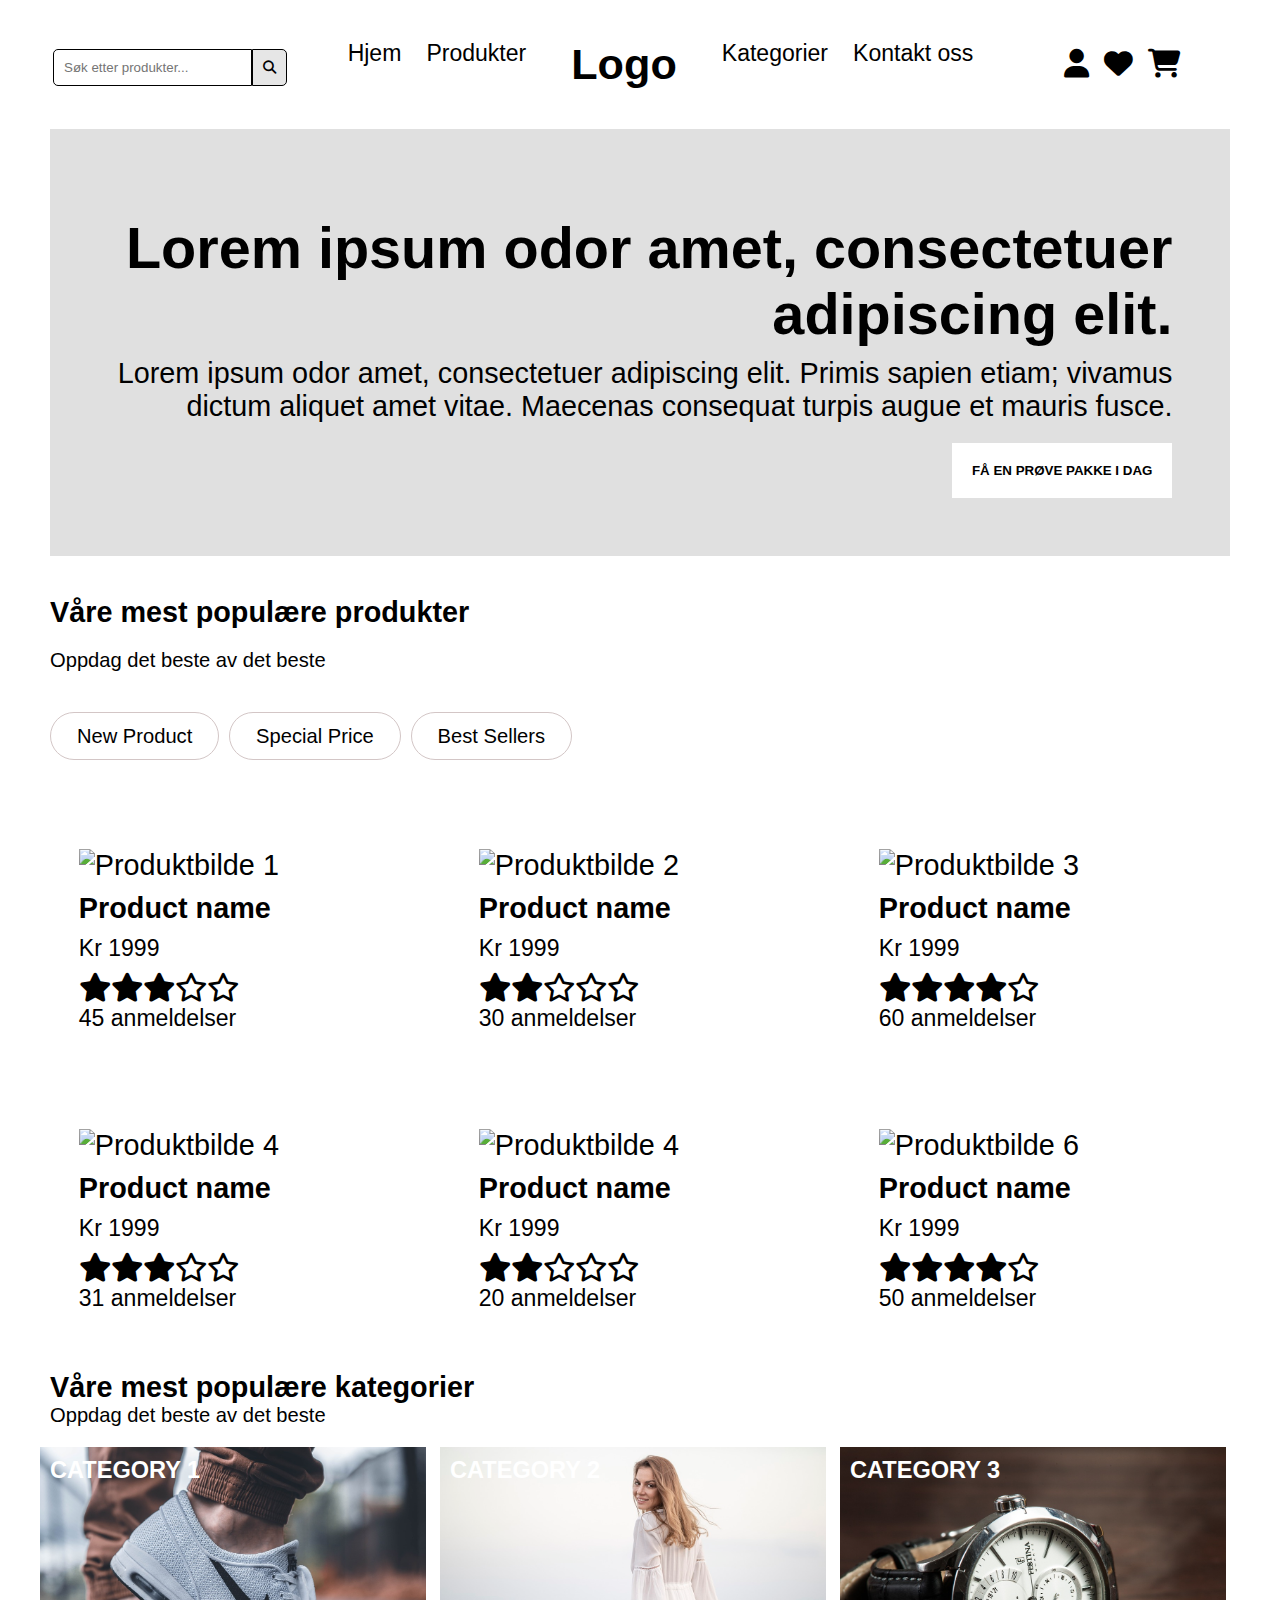
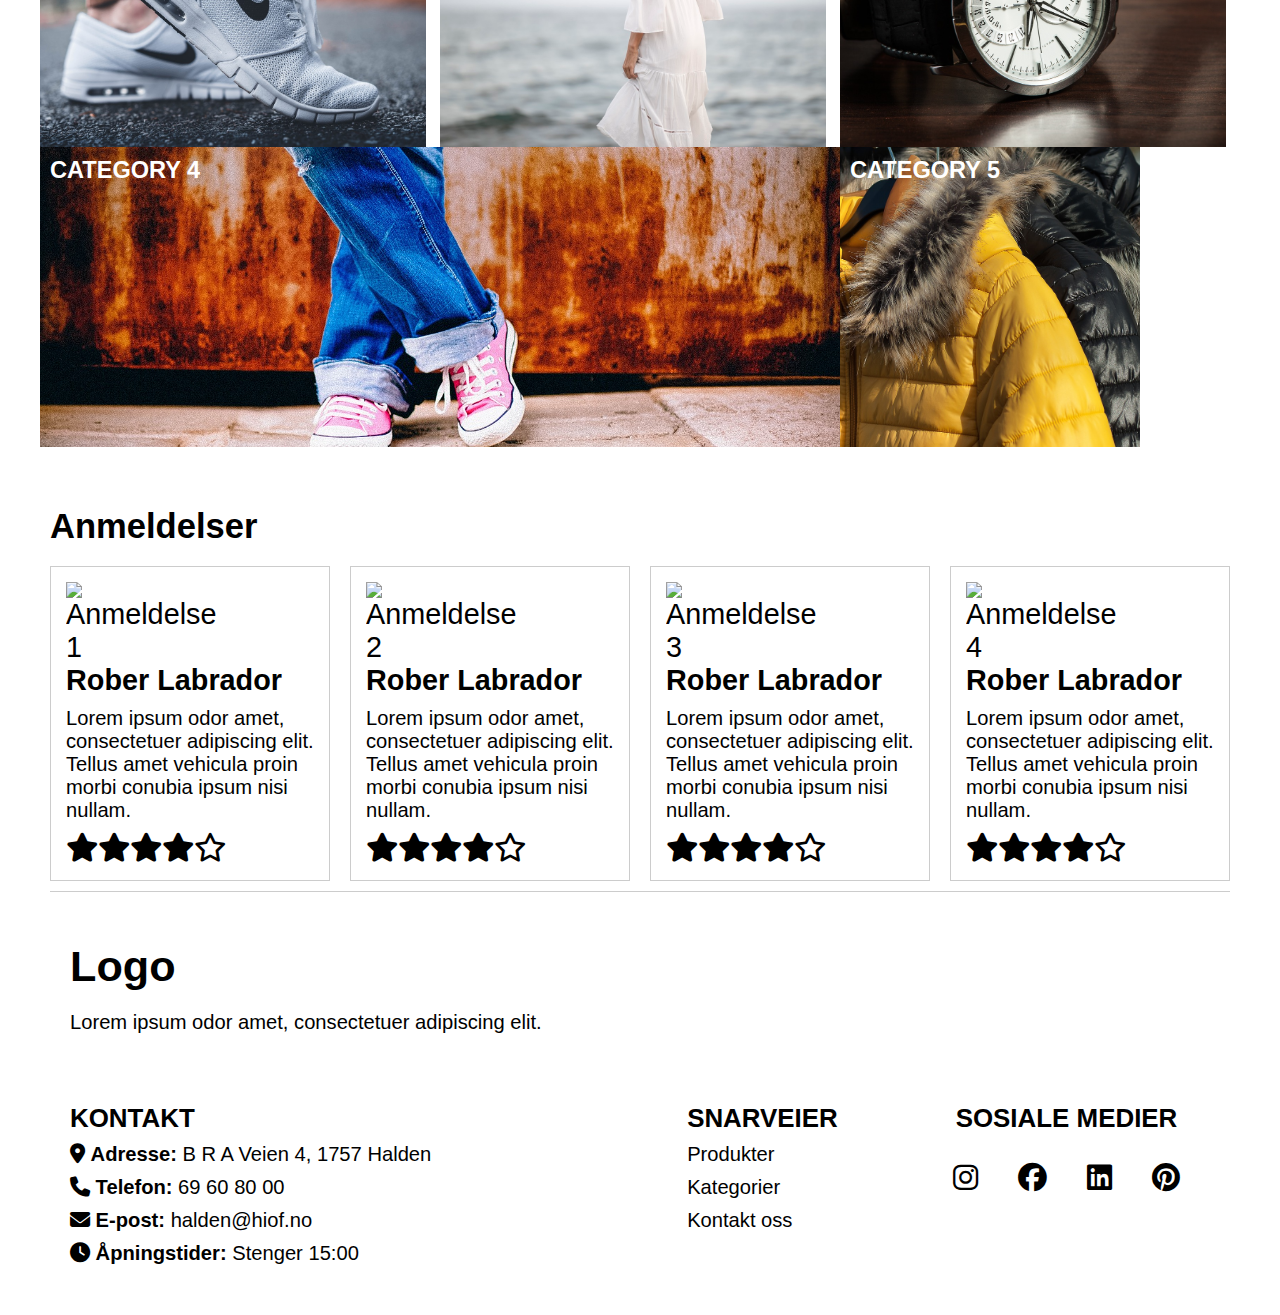
==== index.html @ 77f56fcf "lagt til stjerner" ====
<!DOCTYPE html>
<html lang="nb">
<head>
    <meta charset="UTF-8">
    <meta name="viewport" content="width=device-width, initial-scale=1.0">
    <link rel="stylesheet" href="style.css">
    <link href="ikoner/css/fontawesome.css" rel="stylesheet">
    <link href="ikoner/css/brands.css" rel="stylesheet">
    <link href="ikoner/css/solid.css" rel="stylesheet">
    <link href="ikoner/css/regular.css" rel="stylesheet">
    <title>Nettbutikk</title>
</head>

<body>
    <div id="grid-container">
        <header>
            <form class="search">
                <label for="search"></label>
                <input type="search" placeholder="Søk etter produkter..." id="search">

                <button type="submit">
                    <i class="fa-solid fa-magnifying-glass"></i>
                </button>
            </form>

        <nav class="nav-liste">
            <ul>
                <li>
                    <a href="index.html">Hjem</a></li>
                <li>
                    <a href="index.html#popprodukter">Produkter</a></li>
                <li>
                    <a href="index.html" class="logo">Logo</a></li>
                 <li>
                    <a href="index.html#kategorier">Kategorier</a></li>
                <li>
                    <a href="#kontakt-info">Kontakt oss</a></li>
                <li>
            </ul>
        </nav>

        <section class="nav-ikoner">
            <i class="fa-solid fa-user"></i>
            <i class="fa-solid fa-heart"></i>
            <a href="checkout.html"><i class="fa-solid fa-cart-shopping"></i></a>
        </section>

        </header>

        <main>
            <section class="banner">
                    <h1>Lorem ipsum odor amet, consectetuer adipiscing elit.</h1>
                    <p>Lorem ipsum odor amet, consectetuer adipiscing elit. Primis sapien etiam; vivamus dictum aliquet amet vitae. Maecenas consequat turpis augue et mauris fusce.</p>
                    <button>Få en prøve pakke i dag</button>
            </section>

            <section id="popprodukter">
                <h2>Våre mest populære produkter</h2>
                <p>Oppdag det beste av det beste</p>
            </section>
            <section class="knapp">
                <button>New Product</button>
                <button>Special Price</button>
                <button>Best Sellers</button>
            </section>
<!--Populære produkter-->
            <section class="produkter">

                <article>
                        <a href="product.html">
                        <img src="https://picsum.photos/400" alt="Produktbilde 1">
                        </a>
                        <h3>Product name</h3>
                        <p>Kr 1999</p>
                        <ul class="stjerner">
                            <li><i class="fa-solid fa-star"></i></li>
                            <li><i class="fa-solid fa-star"></i></li>
                            <li><i class="fa-solid fa-star"></i></li>
                            <li><i class="fa-regular fa-star"></i></li>
                            <li><i class="fa-regular fa-star"></i></li>
                        </ul>
                        <p>45 anmeldelser</p>
                </article>

                <article>
                        <a href="product.html">
                        <img src="https://picsum.photos/400" alt="Produktbilde 2">
                        </a>
                        <h3>Product name</h3>
                        <p>Kr 1999</p>
                        <ul class="stjerner">
                            <li><i class="fa-solid fa-star"></i></li>
                            <li><i class="fa-solid fa-star"></i></li>
                            <li><i class="fa-regular fa-star"></i></li>
                            <li><i class="fa-regular fa-star"></i></li>
                            <li><i class="fa-regular fa-star"></i></li>
                        </ul>
                        <p>30 anmeldelser</p>
                </article>

                <article>
                        <a href="product.html">
                        <img src="https://picsum.photos/400" alt="Produktbilde 3">
                        </a>
                        <h3>Product name</h3>
                        <p>Kr 1999</p>
                        <ul class="stjerner">
                            <li><i class="fa-solid fa-star"></i></li>
                            <li><i class="fa-solid fa-star"></i></li>
                            <li><i class="fa-solid fa-star"></i></li>
                            <li><i class="fa-solid fa-star"></i></li>
                            <li><i class="fa-regular fa-star"></i></li>
                        </ul>
                        <p>60 anmeldelser</p>
                </article>

                <article>
                        <a href="product.html">
                        <img src="https://picsum.photos/400" alt="Produktbilde 4">
                        </a>
                        <h3>Product name</h3>
                        <p>Kr 1999</p>
                        <ul class="stjerner">
                            <li><i class="fa-solid fa-star"></i></li>
                            <li><i class="fa-solid fa-star"></i></li>
                            <li><i class="fa-solid fa-star"></i></li>
                            <li><i class="fa-regular fa-star"></i></li>
                            <li><i class="fa-regular fa-star"></i></li>
                        </ul>
                        <p>31 anmeldelser</p>
                </article>

                <article>
                        <a href="product.html">
                        <img src="https://picsum.photos/400" alt="Produktbilde 4">
                        </a>
                        <h3>Product name</h3>
                        <p>Kr 1999</p>
                        <ul class="stjerner">
                            <li><i class="fa-solid fa-star"></i></li>
                            <li><i class="fa-solid fa-star"></i></li>
                            <li><i class="fa-regular fa-star"></i></li>
                            <li><i class="fa-regular fa-star"></i></li>
                            <li><i class="fa-regular fa-star"></i></li>
                        </ul>
                        <p>20 anmeldelser</p>
                </article>

                <article>
                        <a href="product.html">
                        <img src="https://picsum.photos/400" alt="Produktbilde 6">
                        </a>
                        <h3>Product name</h3>
                        <p>Kr 1999</p>
                        <ul class="stjerner">
                            <li><i class="fa-solid fa-star"></i></li>
                            <li><i class="fa-solid fa-star"></i></li>
                            <li><i class="fa-solid fa-star"></i></li>
                            <li><i class="fa-solid fa-star"></i></li>
                            <li><i class="fa-regular fa-star"></i></li>
                        </ul>
                        <p>50 anmeldelser</p>
                </article>
            </section>
<!--Kategorier-->
            <section id="kategorier">
                    <h2 class="over">Våre mest populære kategorier</h2>
                    <p class="under">Oppdag det beste av det beste</p>
                    <!--<a href="kategorier"></a>-->
        
                       <!--<div class="k-container">-->
                        <article class="k-kort1">
                                <h3>Category 1</h3>
                                <img src="bilder/feet-1840619_1280.jpg" alt="Sko">
                        </article>
                        
                        <article class="k-kort2">
                                <h3>Category 2</h3>
                                <img src="bilder/woman-5674995_1280.jpg" alt="Kjole">
                        </article>
        
                        <article class="k-kort3">
                                <h3>Category 3</h3>
                                <img src="bilder/wristwatch-407096_1280.jpg" alt="Klokke">
                        </article>
        
                        <article class="k-kort4">
                                <h3>Category 4</h3>
                                <img src="bilder/feet-349687_1280.jpg" alt="Jeans">
                        </article>
        
                        <article class="k-kort5">
                                <h3>Category 5</h3>
                                <img src="bilder/fur-3117033_1280.jpg" alt="Jakke">
                        </article>
                        <!--</div>-->
            </section>
            <!--<a href="kategorier"></a>-->
  
<!--Anmeldelser-->
            <aside class="anmeldelser">
                <h2>Anmeldelser</h2>

                <article>
                    <img src="https://picsum.photos/150/150" alt="Anmeldelse 1">
                    <h3>Rober Labrador</h3>
                    <p>Lorem ipsum odor amet, consectetuer adipiscing elit. Tellus amet vehicula proin morbi conubia ipsum nisi nullam.</p>
                    <ul class="stjerner">
                        <li><i class="fa-solid fa-star"></i></li>
                        <li><i class="fa-solid fa-star"></i></li>
                        <li><i class="fa-solid fa-star"></i></li>
                        <li><i class="fa-solid fa-star"></i></li>
                        <li><i class="fa-regular fa-star"></i></li>
                    </ul>
                </article>

                <article>
                    <img src="https://picsum.photos/150/150" alt="Anmeldelse 2">
                    <h3>Rober Labrador</h3>
                    <p>Lorem ipsum odor amet, consectetuer adipiscing elit. Tellus amet vehicula proin morbi conubia ipsum nisi nullam.</p>
                    <ul class="stjerner">
                        <li><i class="fa-solid fa-star"></i></li>
                        <li><i class="fa-solid fa-star"></i></li>
                        <li><i class="fa-solid fa-star"></i></li>
                        <li><i class="fa-solid fa-star"></i></li>
                        <li><i class="fa-regular fa-star"></i></li>
                    </ul>
                </article>

                <article>
                    <img src="https://picsum.photos/150/150" alt="Anmeldelse 3">
                    <h3>Rober Labrador</h3>
                    <p>Lorem ipsum odor amet, consectetuer adipiscing elit. Tellus amet vehicula proin morbi conubia ipsum nisi nullam.</p>
                    <ul class="stjerner">
                        <li><i class="fa-solid fa-star"></i></li>
                        <li><i class="fa-solid fa-star"></i></li>
                        <li><i class="fa-solid fa-star"></i></li>
                        <li><i class="fa-solid fa-star"></i></li>
                        <li><i class="fa-regular fa-star"></i></li>
                    </ul>
                </article>

                <article>
                    <img src="https://picsum.photos/150/150" alt="Anmeldelse 4">
                    <h3>Rober Labrador</h3>
                    <p>Lorem ipsum odor amet, consectetuer adipiscing elit. Tellus amet vehicula proin morbi conubia ipsum nisi nullam.</p>
                    <ul class="stjerner">
                        <li><i class="fa-solid fa-star"></i></li>
                        <li><i class="fa-solid fa-star"></i></li>
                        <li><i class="fa-solid fa-star"></i></li>
                        <li><i class="fa-solid fa-star"></i></li>
                        <li><i class="fa-regular fa-star"></i></li>
                    </ul>
                </article>
            </aside>
    </main>

    <footer>

        <section class="footerlogo">
            <a href="index.html">Logo</a>
            <p>Lorem ipsum odor amet, consectetuer adipiscing elit.</p>
        </section>

        <section id="kontakt-info">
            <h3>Kontakt</h3>
            <ul>
                <li><i class="fa-solid fa-location-dot"></i>  <strong>Adresse:</strong> B R A Veien 4, 1757 Halden</li>
                <li><i class="fa-solid fa-phone"></i>  <strong>Telefon:</strong> 69 60 80 00</li>
                <li><i class="fa-solid fa-envelope"></i>  <strong>E-post:</strong> halden@hiof.no</li>
                <li><i class="fa-solid fa-clock"></i>  <strong>Åpningstider:</strong> Stenger 15:00</li>
            </ul>
        </section>


        <section class="snarveier">
            <h3>Snarveier</h3>
            <ul>
                <li><a href="index.html#popprodukter">Produkter</a></li>
                <li><a href="index.html#kategorier">Kategorier</a></li>
                <li><a href="#kontakt-info">Kontakt oss</a></li>
            </ul>
        </section>

        <section class="some">
            <h3>Sosiale medier</h3>
            <ul class="footerikoner">
                <li><a href="https://www.instagram.com/" target="_blank"><i class="fa-brands fa-instagram"></i></a></li>
                <li><a href="https://www.facebook.com/" target="_blank"><i class="fa-brands fa-facebook"></i></a></li>
                <li><a href="https://www.linkedin.com/" target="_blank"><i class="fa-brands fa-linkedin"></i></a></li>
                <li><a href="https://no.pinterest.com/" target="_blank"><i class="fa-brands fa-pinterest"></i></a></li>
            </ul>
        </section>

    </footer>
    </div>
    
</body>
</html>
---- style.css ----
/*GJELDER ALLE SIDER*/
html {
    font-size: calc(1em + 1vw);
}

* {
    box-sizing: border-box;
    margin: 0;
    padding: 0;
}


body {
    font-family: sans-serif;
    background-color: #fff;
}


header {
    background-color: #fff;
}

header nav ul a {
    text-decoration: none;
    color: black;
}

footer {
    display: flex;
    flex-wrap: wrap;
    flex-direction: column;
    border-top: 1px solid #ccc;
    margin-left: 10px;
    margin-right: 10px;
    background-color: #fff;
}

footer section {
    margin-bottom: 20px;
}

footer ul {
    list-style: none;
    padding: 0;
}

footer h3 {
    margin-bottom: 10px;
    font-weight: bold;
    text-transform: uppercase;
    font-size: 0.9rem;
}

footer p {
    margin-top: 20px;
    margin-bottom: 30px;
    font-size: 0.7rem;
    font-weight: normal;
}

footer a {
    text-decoration: none;
    color: black;
}

footer ul li {
    margin-bottom: 10px;
    font-size: 0.7rem;
}

.footerlogo {
    margin-top: 30px;
    font-weight: bold;
    font-size: 1.5rem;
}

article a{
    text-decoration: none;
    color: #000;
}

/*INDEX.HTML*/
.search {
    display: flex;
    margin-top: 15px;
    margin-bottom: 10px;
    background-color: #fff;
    color: black;
    cursor: text;
    margin-left: 10px;
}

.search input {
    margin-left: 3px;
    padding: 8px;
    border: 1px solid #000000;
    border-radius: 5px 0 0 5px;
    cursor: text;
}

.search button {
    padding: 8px;
    border: 1px solid #000000;
    background-color: #e6e6e6;
    cursor: pointer;
    border-radius: 0 5px 5px 0;
}

.logo {
    font-size: 1.5rem;
    font-weight: bold;
}

.nav-ikoner {
    display: flex;
    flex-direction: column;
    gap: 15px;
    margin: 10px;
}

.nav-ikoner a{
    text-decoration: none;
    color: black;
}


.nav-liste ul li {
    font-size: 0.8rem;
    padding-right: 5px;
    padding-bottom: 5px;
    padding-top: 5px;
    cursor: pointer;
    list-style: none;
    margin: 5px;
    padding-left: 10px;
}

.banner {
    background-color: #e0e0e0;
    text-align: right;
    display: flex;
    flex-wrap: wrap;
    justify-content: right;
    padding: 3rem 2rem 2rem;
    margin: 10px;
    margin-top: 20px;
}

.banner button {
    background-color: #fff;
    color: black;
    text-transform: uppercase;
    font-weight: bold;
    border: none;
    padding: 20px;
    cursor: pointer;
}

.banner button a {
    text-decoration: none;
    color: black;
    padding: 20px;
}

.banner h1 {
    padding-bottom: 10px;
}

.banner p {
    padding-bottom: 20px;
}


#popprodukter {
    display: flex;
    flex-direction: column;
    margin: 40px 10px;
}

#popprodukter h2 {
    margin-bottom: 20px;
    font-weight: bold;
    font-size: 1rem;
}

#popprodukter p {
    font-size: 0.7rem;
}

.knapp {
    display: flex;
    flex-wrap: wrap;
    justify-content: center;
    gap: 10px;
    margin-left: 10px;
}

.knapp button {
    background-color: #fff;
    color: black;
    border: 1px solid #d3c6c6;
    cursor: pointer;
    border-radius: 40px;
    padding: 0.4rem 0.9rem;
    font-size: 0.7rem;
    text-align: center;
}



.produkter article img {
    width: 100%;
    height: auto;
    margin-top: 10px;
}

.produkter {
    justify-content: center;
    width: 100%;
    align-items: center;
    gap: 20px;
    border: none;
    padding: 20px 10px;
}

.produkter article a {
    text-decoration: none;
    color: black;
}

.produkter h3 {
    font-weight: bold;
    font-size: 1rem;
    margin-bottom: 10px;
    margin-top: 10px;
}

.produkter p {
    font-size: 0.8rem;
    margin-bottom: 10px;
}

.stjerner {
    display: flex;
    flex-direction: row;
}

#kategorier {
    display: flex;
    flex-wrap: wrap;
    gap: 20px;
    flex-direction: column;
}

#kategorier h2, #kategorier p {
    text-align: left;
    margin-left: 10px;
}

#kategorier h2 {
    font-weight: bold;
    font-size: 1rem;
}

#kategorier p {
    font-size: 0.7rem;
    margin-bottom: 20px;
}

#kategorier h3 {
    text-align: center;
    padding: 10px;
}

.k-kort1, .k-kort2, .k-kort3, .k-kort4, .k-kort5 {
    border: none;
    font-weight: bold;
    font-size: 0.7rem;
    margin-left: 10px;
    margin-right: 10px;
    position: relative;
}

.k-kort1 img, .k-kort2 img, .k-kort3 img, .k-kort4 img, .k-kort5 img {
    width: 100%;
    height: 100%;
    object-fit: cover;
}

.k-kort1 h3, .k-kort2 h3, .k-kort3 h3, .k-kort4 h3, .k-kort5 h3 {
    position: absolute;
    color: white;
    text-transform: uppercase;
}

.anmeldelser {
    display: flex;
    flex-wrap: wrap;
    flex-direction: column;
}

.anmeldelser h2 {
    margin-bottom: 10px;
    margin-top: 60px;
    font-weight: bold;
    text-align: left;
    font-size: 1.2rem;
    margin-left: 10px;
}

.anmeldelser h3 {
    margin-bottom: 10px;
    font-weight: bold;
    font-size: 1rem;
    text-align: left;
}

.anmeldelser p {
    margin-bottom: 10px;
    text-align: left;
    font-size: 0.7rem;
}

.anmeldelser img {
    max-width: 150px;
    max-height: 150px;
    align-items: left;
}

.anmeldelser article {
    border: 1px solid #ccc;
    padding: 15px;
    margin: 10px;
}



/*PRODUCT.HTML*/
.brodsmule {
    display: flex;
    flex-direction: row;
    gap: 0.5em;
    list-style: none;
    font-size: 0.9rem;
    margin-top: 20px;
}

.brodsmule li {
    color: #333;
}

.brodsmule a {
    text-decoration: none;
    color: #333;
}

.brodsmule li + li::before { /*AI*/
    content: ">";
    color: #343434;
    margin: 0 0.5em;
}

.nav-product, ol {
    display: flex;
    flex-wrap: wrap;
    font-size: 0.7rem; 
    list-style: none;
    margin: 5px;
}

.pnavn {
    font-weight: bold;
}

.pa {
    text-transform: uppercase; 
}

.psection {
    display: flex;
    flex-direction: column;
    text-align: left;
    margin: 10px;
}

.psection img {
    width: 100%;
    height: auto;
    margin-bottom: 5px;
}

.psection h1 {
    font-weight: bold;
    font-size: 1rem;
    margin-bottom: 15px;
    margin-top: 30px;
}

.psection a {
    text-decoration: line-break;
    color: #000;
    font-weight: lighter;
    margin-bottom: 10px;
}

.psection p {
    margin-bottom: 10px;
    font-size: 0.7rem;
    margin-top: 10px;
}

.paside {
    display: flex;
    flex-direction: column;
    text-align: left;
}

.particle {
    display: flex;
    flex-direction: column;
    align-items: left;
    padding: 10px;
    margin: 20px;
    margin-left: 3px;
    width: 100%;
}

.particle img {
    width: 100%;
    height: auto;
}

.paside h2 {
    font-weight: bold;
    font-size: 1rem;
    margin-bottom: 20px;
    margin-left: 15px;
    margin-top: 30px;
}

.paside article img {
    width: 100%;
    height: auto;
}

.paside article h3 {
    font-size: bold;
    font-size: 1rem;

}

.paside article p {
    color: #000000;
    font-size: 0.7rem;
}



/*CHECKOUT.HTML*/
.checkoutmain {
    display: flex;
    flex-direction: column;
    border: none;
    text-align: left;
    margin: 20px;
}

.checkoutmain h1 {
    font-weight: bold;
    font-size: 1.5rem;
    margin-top: 20px;
    margin-bottom: 30px;
}

.shoppingbag h2 {
    font-weight: bold;
    font-size: 1.2rem;
    margin-bottom: 15px;
    margin-top: 30px;
    text-transform: uppercase;
}

.shoppingbag h3 {
    font-weight: bold;
    font-size: 1rem;
    margin-bottom: 10px;
    margin-top: 10px;
    text-transform: uppercase;
}
 
.product-card img {
    width: 100%;
    height: auto;
}

.shoppingbag p {
    font-size: 0.7rem;
    margin-bottom: 15px;
}

.personopplysninger h2 {
    font-weight: bold;
    font-size: 1.2rem;
    margin-bottom: 20px;
    margin-top: 30px;
    text-transform: uppercase;
}

.personopplysninger p {
    font-size: 0.8rem;
    margin-bottom: 10px;
}

.personopplysninger label {
    font-size: 0.6rem;
    font-weight: bold;
}

.personopplysninger form input {
    display: flex;
    width: 100%;
    flex-direction: column;
    margin-bottom: 15px;
    padding: 15px;
    border: 1px solid #ccc;
    border-radius: 5px;
}

.personopplysninger form button {
    margin-right: 20px;
    padding: 10px 20px;
    border: none;
    background-color: #000;
    color: #fff;
    cursor: pointer;
}

.personopplysninger .reset {
    background-color: #ffffff;
    color: #000;
}


.personopplysninger{
    background-color: #fff;
}

.levering h2 {
    font-weight: bold;
    font-size: 1.2rem;
    margin-bottom: 20px;
    margin-top: 30px;
    text-transform: uppercase;
}

.levering h3 {
    font-size: 0.8rem;
    margin-bottom: 3px;
    text-transform: uppercase;
    font-weight: bold;
}

.levering p {
    font-size: 0.6rem;
    margin-bottom: 10px;
    margin-left: 50px;
    color: #333;
}

.levering form label {
    display: block;
    margin-bottom: 5px;
}

.levering input[type="radio"] {
    margin-right: 10px;
}

.levering form label {
    font-size: 0.7rem;
    font-weight: bold;
    padding: 10px;
}

.levering {
    background-color: #fff;
}

.border {
    border: 1px solid #ccc;
    padding: 10px;
    margin: 10px; 
}

.betaling h2 {
    font-weight: bold;
    font-size: 1.2rem;
    margin-bottom: 20px;
    margin-top: 30px;
    text-transform: uppercase;
}

.upper {
    font-size: 0.8rem;
    margin-bottom: 10px;
    font-weight: bold;
    text-transform: uppercase;
}

.betaling label {
    font-size: 0.7rem;
}

.betaling form input {
    display: flex;
    width: 100%;
    flex-direction: column;
    margin-bottom: 15px;
    padding: 15px;
    border: 1px solid #ccc;
    border-radius: 5px;
}

.divbetaling button {
    padding: 10px 20px;
    border: none;
    background-color: #000;
    color: #fff;
    cursor: pointer;
    margin-bottom: 10px;
}


.betaling form p {
    font-size: 0.8rem;
    margin-top: 10px;
    font-weight: normal;
    margin-bottom: 15px;
}

.checkbox {
    display: flex;
    align-items: center;
    margin-bottom: 10px;
}

.checkbox input[type="checkbox"] { /*AI*/
    margin-right: 10px;
    width: 16px;
    height: 16px;
    margin-top: 16px;
}

.checkbox label {
    font-size: 0.7rem;
    cursor: pointer;
}


/*DESKTOP*/
@media (min-width: 700px) {

/*GJELDER ALLE SIDER*/
    body {
        max-width: 1200px;
        margin: 0 auto;
    }

    header {
        display: flex;
        justify-content: space-between;
        align-items: center;
        margin-bottom: 30px;
        margin-top: 30px;
    }

    ul {
        list-style: none;
    }

    .search input {
        margin-left: 3px;
        padding: 10px;
    }

    .search button {
        padding: 10px;
    }

    .nav-ikoner {
        display: flex;
        flex-direction: row;
        margin-right: 60px;
        align-items: baseline;
    }

    .logo {
        margin-left: 20px;
        margin-right: 20px;
        text-align: center;
    }

    .nav-liste ul {
        display: flex;
        white-space: nowrap;
    }

    .banner {
        grid-column: 1 / -1;
    }

    footer {
        display: grid;
        grid-template-columns: repeat(4, 1fr);
        grid-template-rows: auto;
        gap: 20px;
        padding: 20px;
    }

    .footerlogo {
        grid-column: 1/-1;
        text-align: left;
        margin-bottom: 20px;
        font-size: 1.5rem;
    }

    .footerlogo p {
        font-size: 0.7rem;
    }

    #kontakt-info {
        grid-column: 1;
        white-space: nowrap; /*AI hvordan få kontaktinformasjonen til å ikke bryte teksten?*/
    }

    .snarveier {
        grid-column: 3;
    }

    .some {
        grid-column: 4;
        text-align: center;
    }

    .footerikoner {
        display: flex;
        justify-content: center;
        gap: 40px;
        margin: 30px;
    }

    .footerikoner i { /*AI hvordan få ikonene større?*/
        font-size: 1rem;
    }

    button:hover {
        background-color: #f0f0f0;
    }
    
    a:hover {
        color: #f0f0f0;
    }

    .knapp button:hover {
        background-color: #f0f0f0;
    }
    
    .produkter img:hover {
        transform: scale(1.02);
    }
    
    .particle img:hover {
        transform: scale(1.02);
    }

    .divbetaling button:hover {
        background-color: #d2d2d2;
    }
    
    .personopplysninger form button:hover {
        background-color: #d8d8d8;
    }
    
    .brodsmule a:hover {
        text-decoration: underline;
    }


    /*INDEX.HTML*/
    #popprodukter {
        grid-column: 1 / -1;
    }

    .knapp {
        display: flex;
        justify-content: left;
        margin-bottom: 30px;
    }

    .produkter {
        display: grid;
        grid-template-columns: repeat(auto-fill, minmax(350px, 1fr)); /* Dynamisk grid AI*/
    }

    .produkter article {
        margin: 1rem;
    }

    #kategorier {
        display: grid;
        grid-template-columns: repeat(3, 1fr);
        grid-template-rows: auto;
        align-items: stretch;
        max-width: 1200px;
        gap: 0;
    }

    .k-kort1, .k-kort2, .k-kort3, .k-kort4, .k-kort5 {
        position: relative;
        background-color: rgb(115, 115, 115);
        padding: 0%;
        border: none;
        margin: 0;
        padding: 0;
    }

    .k-kort1 img, .k-kort2 img, .k-kort3 img, .k-kort4 img, .k-kort5 img {
        width: 100%;
        height: 100%;
        object-fit: cover;
    }

    .k-kort1 h3, .k-kort2 h3, .k-kort3 h3, .k-kort4 h3, .k-kort5 h3 {
        position: absolute;
        color: white;
        text-transform: uppercase;
    }

    .k-kort1 {
        grid-column: 1;
        max-width: 386px;
        height: 300px;
    }

    .k-kort2 {
        grid-column: 2;
        max-width: 386px;
        height: 300px;
    }

    .k-kort3 {
        grid-column: 3;
        max-width: 386px;
        height: 300px;
    }

    .k-kort4 {
        grid-column: 1 / span 2; /*AI*/
        max-width: 864px;
        height: 300px;
        grid-row: 4;
    }

    .k-kort5 {
        grid-column: 3;
        max-width: 300px;
        height: 300px;
        grid-row: 4;
    }

    .over {
        grid-column: 1 / -1;
        grid-row: 1;
    }

    .under {
        grid-column: 1 / -1;
        grid-row: 2;
    }

    .anmeldelser h2 {
        grid-column: 1 / -1;
    }

    .anmeldelser {
        display: grid;
        grid-template-columns: repeat(auto-fit, minmax(289px, 1fr)); /* Dynamisk grid */ /*AI hvordan få anmeldelsene til å ikke bryte teksten?*/
        
    }

/*PRODUCT.HTML*/
    .psection {
        display: grid;
        grid-template-columns: 700px 440px;
        grid-template-rows: auto;
    }

    .psection img {
        width: 100%;
        height: auto;
    }

    .psection .stortbilde {
        grid-column: 1;
        width: 100%;
        height: auto;
        margin-bottom: 20px;
    }

    .psection .litebilder { 
        grid-column: 1;
        grid-row: 2;  
    }

    .psection .litebilder img {
        max-width: 160px;
        width: 100%;
        height: auto;
    }

    .pinfo, .pa{
        grid-column: 2/3;
        margin-left: 100px;
    }


    .paside {
        display: grid;
        grid-template-columns: repeat(auto-fill, minmax(350px, 1fr)); /* Gjenbrukt AIkode */
        gap: 20px;
        margin: 1rem;
    }

    .paside h2 {
        grid-column: 1 / -1;
        margin-bottom: 0;
    }

    /*CHECKOUT.HTML*/
    .checkoutmain {
        display: grid;
    }

    .shoppingbag article {
        display: grid;
        grid-template-columns: 1fr 1fr;
        grid-template-rows: auto;
        gap: 20px;
    }

    .shoppingbag img {
        grid-column: 1/2;
        grid-row: 3;
        width: 100%;
        height: auto;
    }

    .shoppingbag h3 {
        grid-column: 2/3;
        grid-row: 1;
    }

    .pris {
        grid-column: 2/3;
        grid-row: 2;
    }

    .farge {
        grid-column: 2/3;
        grid-row: 3;
    }

    .personopplysninger {
        border: solid 1px #dadada;
        padding: 30px;
        margin-top: 20px;
        margin-bottom: 20px;
    }

    .personopplysninger form {
        display: grid;
        grid-template-columns: 1fr 1fr;
        grid-template-rows: auto;
    }

    .fornavn, .poststed {
        grid-column: 1;
        margin-right: 10px;
    }

    .poststed {
        grid-row: 3;
    }

    .etternavn, .postnr {
        grid-column: 2;
    }

    .adresse {
        grid-column: 1 / -1;
    }

    .submit {
        grid-column: 1 / -1;
    }

    .reset {
        grid-column: 1 / -1;
    }

    .personopplysninger label {
        font-size: 0.6rem;
        font-weight: bold;
        margin-bottom: 5px;
    }

    .personopplysninger form button {
        margin: 0;
    }

    .levering {
        border: solid 1px #dadada;
        padding: 30px;
        margin-top: 20px;
        margin-bottom: 20px;
    }

    .kortinfo {
        display: grid;
        grid-template-columns: 1fr 1fr;
        grid-template-rows: auto;
        gap: 10px;
    }

    .kortnr {
        grid-column: 1/-1; 
    }

    .utlopsdato {
        grid-column: 1;
    }

    .cvc {
        grid-column: 2;
    }

    /*ER HER NÅ*/

    .betaling {
        border: solid 1px #dadada;
        padding: 30px;
        margin-top: 20px;
        margin-bottom: 20px;
    }

    .betaling form button {
        display: flex;
        width: 100%;
        justify-content: center;
        align-items: center;
        margin-bottom: 15px;
        padding: 15px;
    }

    .divbetaling {
        display: flex;
        flex-direction: column;
        text-align: center;
        align-items: center;
    }

    .divbetaling .chp {
        font-weight: bold;
        font-size: 1rem;
    }








}
---- ikoner/css/brands.css ----
/*!
 * Font Awesome Free 6.6.0 by @fontawesome - https://fontawesome.com
 * License - https://fontawesome.com/license/free (Icons: CC BY 4.0, Fonts: SIL OFL 1.1, Code: MIT License)
 * Copyright 2024 Fonticons, Inc.
 */
:root, :host {
  --fa-style-family-brands: 'Font Awesome 6 Brands';
  --fa-font-brands: normal 400 1em/1 'Font Awesome 6 Brands'; }

@font-face {
  font-family: 'Font Awesome 6 Brands';
  font-style: normal;
  font-weight: 400;
  font-display: block;
  src: url("../webfonts/fa-brands-400.woff2") format("woff2"), url("../webfonts/fa-brands-400.ttf") format("truetype"); }

.fab,
.fa-brands {
  font-weight: 400; }

.fa-monero:before {
  content: "\f3d0"; }

.fa-hooli:before {
  content: "\f427"; }

.fa-yelp:before {
  content: "\f1e9"; }

.fa-cc-visa:before {
  content: "\f1f0"; }

.fa-lastfm:before {
  content: "\f202"; }

.fa-shopware:before {
  content: "\f5b5"; }

.fa-creative-commons-nc:before {
  content: "\f4e8"; }

.fa-aws:before {
  content: "\f375"; }

.fa-redhat:before {
  content: "\f7bc"; }

.fa-yoast:before {
  content: "\f2b1"; }

.fa-cloudflare:before {
  content: "\e07d"; }

.fa-ups:before {
  content: "\f7e0"; }

.fa-pixiv:before {
  content: "\e640"; }

.fa-wpexplorer:before {
  content: "\f2de"; }

.fa-dyalog:before {
  content: "\f399"; }

.fa-bity:before {
  content: "\f37a"; }

.fa-stackpath:before {
  content: "\f842"; }

.fa-buysellads:before {
  content: "\f20d"; }

.fa-first-order:before {
  content: "\f2b0"; }

.fa-modx:before {
  content: "\f285"; }

.fa-guilded:before {
  content: "\e07e"; }

.fa-vnv:before {
  content: "\f40b"; }

.fa-square-js:before {
  content: "\f3b9"; }

.fa-js-square:before {
  content: "\f3b9"; }

.fa-microsoft:before {
  content: "\f3ca"; }

.fa-qq:before {
  content: "\f1d6"; }

.fa-orcid:before {
  content: "\f8d2"; }

.fa-java:before {
  content: "\f4e4"; }

.fa-invision:before {
  content: "\f7b0"; }

.fa-creative-commons-pd-alt:before {
  content: "\f4ed"; }

.fa-centercode:before {
  content: "\f380"; }

.fa-glide-g:before {
  content: "\f2a6"; }

.fa-drupal:before {
  content: "\f1a9"; }

.fa-jxl:before {
  content: "\e67b"; }

.fa-dart-lang:before {
  content: "\e693"; }

.fa-hire-a-helper:before {
  content: "\f3b0"; }

.fa-creative-commons-by:before {
  content: "\f4e7"; }

.fa-unity:before {
  content: "\e049"; }

.fa-whmcs:before {
  content: "\f40d"; }

.fa-rocketchat:before {
  content: "\f3e8"; }

.fa-vk:before {
  content: "\f189"; }

.fa-untappd:before {
  content: "\f405"; }

.fa-mailchimp:before {
  content: "\f59e"; }

.fa-css3-alt:before {
  content: "\f38b"; }

.fa-square-reddit:before {
  content: "\f1a2"; }

.fa-reddit-square:before {
  content: "\f1a2"; }

.fa-vimeo-v:before {
  content: "\f27d"; }

.fa-contao:before {
  content: "\f26d"; }

.fa-square-font-awesome:before {
  content: "\e5ad"; }

.fa-deskpro:before {
  content: "\f38f"; }

.fa-brave:before {
  content: "\e63c"; }

.fa-sistrix:before {
  content: "\f3ee"; }

.fa-square-instagram:before {
  content: "\e055"; }

.fa-instagram-square:before {
  content: "\e055"; }

.fa-battle-net:before {
  content: "\f835"; }

.fa-the-red-yeti:before {
  content: "\f69d"; }

.fa-square-hacker-news:before {
  content: "\f3af"; }

.fa-hacker-news-square:before {
  content: "\f3af"; }

.fa-edge:before {
  content: "\f282"; }

.fa-threads:before {
  content: "\e618"; }

.fa-napster:before {
  content: "\f3d2"; }

.fa-square-snapchat:before {
  content: "\f2ad"; }

.fa-snapchat-square:before {
  content: "\f2ad"; }

.fa-google-plus-g:before {
  content: "\f0d5"; }

.fa-artstation:before {
  content: "\f77a"; }

.fa-markdown:before {
  content: "\f60f"; }

.fa-sourcetree:before {
  content: "\f7d3"; }

.fa-google-plus:before {
  content: "\f2b3"; }

.fa-diaspora:before {
  content: "\f791"; }

.fa-foursquare:before {
  content: "\f180"; }

.fa-stack-overflow:before {
  content: "\f16c"; }

.fa-github-alt:before {
  content: "\f113"; }

.fa-phoenix-squadron:before {
  content: "\f511"; }

.fa-pagelines:before {
  content: "\f18c"; }

.fa-algolia:before {
  content: "\f36c"; }

.fa-red-river:before {
  content: "\f3e3"; }

.fa-creative-commons-sa:before {
  content: "\f4ef"; }

.fa-safari:before {
  content: "\f267"; }

.fa-google:before {
  content: "\f1a0"; }

.fa-square-font-awesome-stroke:before {
  content: "\f35c"; }

.fa-font-awesome-alt:before {
  content: "\f35c"; }

.fa-atlassian:before {
  content: "\f77b"; }

.fa-linkedin-in:before {
  content: "\f0e1"; }

.fa-digital-ocean:before {
  content: "\f391"; }

.fa-nimblr:before {
  content: "\f5a8"; }

.fa-chromecast:before {
  content: "\f838"; }

.fa-evernote:before {
  content: "\f839"; }

.fa-hacker-news:before {
  content: "\f1d4"; }

.fa-creative-commons-sampling:before {
  content: "\f4f0"; }

.fa-adversal:before {
  content: "\f36a"; }

.fa-creative-commons:before {
  content: "\f25e"; }

.fa-watchman-monitoring:before {
  content: "\e087"; }

.fa-fonticons:before {
  content: "\f280"; }

.fa-weixin:before {
  content: "\f1d7"; }

.fa-shirtsinbulk:before {
  content: "\f214"; }

.fa-codepen:before {
  content: "\f1cb"; }

.fa-git-alt:before {
  content: "\f841"; }

.fa-lyft:before {
  content: "\f3c3"; }

.fa-rev:before {
  content: "\f5b2"; }

.fa-windows:before {
  content: "\f17a"; }

.fa-wizards-of-the-coast:before {
  content: "\f730"; }

.fa-square-viadeo:before {
  content: "\f2aa"; }

.fa-viadeo-square:before {
  content: "\f2aa"; }

.fa-meetup:before {
  content: "\f2e0"; }

.fa-centos:before {
  content: "\f789"; }

.fa-adn:before {
  content: "\f170"; }

.fa-cloudsmith:before {
  content: "\f384"; }

.fa-opensuse:before {
  content: "\e62b"; }

.fa-pied-piper-alt:before {
  content: "\f1a8"; }

.fa-square-dribbble:before {
  content: "\f397"; }

.fa-dribbble-square:before {
  content: "\f397"; }

.fa-codiepie:before {
  content: "\f284"; }

.fa-node:before {
  content: "\f419"; }

.fa-mix:before {
  content: "\f3cb"; }

.fa-steam:before {
  content: "\f1b6"; }

.fa-cc-apple-pay:before {
  content: "\f416"; }

.fa-scribd:before {
  content: "\f28a"; }

.fa-debian:before {
  content: "\e60b"; }

.fa-openid:before {
  content: "\f19b"; }

.fa-instalod:before {
  content: "\e081"; }

.fa-expeditedssl:before {
  content: "\f23e"; }

.fa-sellcast:before {
  content: "\f2da"; }

.fa-square-twitter:before {
  content: "\f081"; }

.fa-twitter-square:before {
  content: "\f081"; }

.fa-r-project:before {
  content: "\f4f7"; }

.fa-delicious:before {
  content: "\f1a5"; }

.fa-freebsd:before {
  content: "\f3a4"; }

.fa-vuejs:before {
  content: "\f41f"; }

.fa-accusoft:before {
  content: "\f369"; }

.fa-ioxhost:before {
  content: "\f208"; }

.fa-fonticons-fi:before {
  content: "\f3a2"; }

.fa-app-store:before {
  content: "\f36f"; }

.fa-cc-mastercard:before {
  content: "\f1f1"; }

.fa-itunes-note:before {
  content: "\f3b5"; }

.fa-golang:before {
  content: "\e40f"; }

.fa-kickstarter:before {
  content: "\f3bb"; }

.fa-square-kickstarter:before {
  content: "\f3bb"; }

.fa-grav:before {
  content: "\f2d6"; }

.fa-weibo:before {
  content: "\f18a"; }

.fa-uncharted:before {
  content: "\e084"; }

.fa-firstdraft:before {
  content: "\f3a1"; }

.fa-square-youtube:before {
  content: "\f431"; }

.fa-youtube-square:before {
  content: "\f431"; }

.fa-wikipedia-w:before {
  content: "\f266"; }

.fa-wpressr:before {
  content: "\f3e4"; }

.fa-rendact:before {
  content: "\f3e4"; }

.fa-angellist:before {
  content: "\f209"; }

.fa-galactic-republic:before {
  content: "\f50c"; }

.fa-nfc-directional:before {
  content: "\e530"; }

.fa-skype:before {
  content: "\f17e"; }

.fa-joget:before {
  content: "\f3b7"; }

.fa-fedora:before {
  content: "\f798"; }

.fa-stripe-s:before {
  content: "\f42a"; }

.fa-meta:before {
  content: "\e49b"; }

.fa-laravel:before {
  content: "\f3bd"; }

.fa-hotjar:before {
  content: "\f3b1"; }

.fa-bluetooth-b:before {
  content: "\f294"; }

.fa-square-letterboxd:before {
  content: "\e62e"; }

.fa-sticker-mule:before {
  content: "\f3f7"; }

.fa-creative-commons-zero:before {
  content: "\f4f3"; }

.fa-hips:before {
  content: "\f452"; }

.fa-behance:before {
  content: "\f1b4"; }

.fa-reddit:before {
  content: "\f1a1"; }

.fa-discord:before {
  content: "\f392"; }

.fa-chrome:before {
  content: "\f268"; }

.fa-app-store-ios:before {
  content: "\f370"; }

.fa-cc-discover:before {
  content: "\f1f2"; }

.fa-wpbeginner:before {
  content: "\f297"; }

.fa-confluence:before {
  content: "\f78d"; }

.fa-shoelace:before {
  content: "\e60c"; }

.fa-mdb:before {
  content: "\f8ca"; }

.fa-dochub:before {
  content: "\f394"; }

.fa-accessible-icon:before {
  content: "\f368"; }

.fa-ebay:before {
  content: "\f4f4"; }

.fa-amazon:before {
  content: "\f270"; }

.fa-unsplash:before {
  content: "\e07c"; }

.fa-yarn:before {
  content: "\f7e3"; }

.fa-square-steam:before {
  content: "\f1b7"; }

.fa-steam-square:before {
  content: "\f1b7"; }

.fa-500px:before {
  content: "\f26e"; }

.fa-square-vimeo:before {
  content: "\f194"; }

.fa-vimeo-square:before {
  content: "\f194"; }

.fa-asymmetrik:before {
  content: "\f372"; }

.fa-font-awesome:before {
  content: "\f2b4"; }

.fa-font-awesome-flag:before {
  content: "\f2b4"; }

.fa-font-awesome-logo-full:before {
  content: "\f2b4"; }

.fa-gratipay:before {
  content: "\f184"; }

.fa-apple:before {
  content: "\f179"; }

.fa-hive:before {
  content: "\e07f"; }

.fa-gitkraken:before {
  content: "\f3a6"; }

.fa-keybase:before {
  content: "\f4f5"; }

.fa-apple-pay:before {
  content: "\f415"; }

.fa-padlet:before {
  content: "\e4a0"; }

.fa-amazon-pay:before {
  content: "\f42c"; }

.fa-square-github:before {
  content: "\f092"; }

.fa-github-square:before {
  content: "\f092"; }

.fa-stumbleupon:before {
  content: "\f1a4"; }

.fa-fedex:before {
  content: "\f797"; }

.fa-phoenix-framework:before {
  content: "\f3dc"; }

.fa-shopify:before {
  content: "\e057"; }

.fa-neos:before {
  content: "\f612"; }

.fa-square-threads:before {
  content: "\e619"; }

.fa-hackerrank:before {
  content: "\f5f7"; }

.fa-researchgate:before {
  content: "\f4f8"; }

.fa-swift:before {
  content: "\f8e1"; }

.fa-angular:before {
  content: "\f420"; }

.fa-speakap:before {
  content: "\f3f3"; }

.fa-angrycreative:before {
  content: "\f36e"; }

.fa-y-combinator:before {
  content: "\f23b"; }

.fa-empire:before {
  content: "\f1d1"; }

.fa-envira:before {
  content: "\f299"; }

.fa-google-scholar:before {
  content: "\e63b"; }

.fa-square-gitlab:before {
  content: "\e5ae"; }

.fa-gitlab-square:before {
  content: "\e5ae"; }

.fa-studiovinari:before {
  content: "\f3f8"; }

.fa-pied-piper:before {
  content: "\f2ae"; }

.fa-wordpress:before {
  content: "\f19a"; }

.fa-product-hunt:before {
  content: "\f288"; }

.fa-firefox:before {
  content: "\f269"; }

.fa-linode:before {
  content: "\f2b8"; }

.fa-goodreads:before {
  content: "\f3a8"; }

.fa-square-odnoklassniki:before {
  content: "\f264"; }

.fa-odnoklassniki-square:before {
  content: "\f264"; }

.fa-jsfiddle:before {
  content: "\f1cc"; }

.fa-sith:before {
  content: "\f512"; }

.fa-themeisle:before {
  content: "\f2b2"; }

.fa-page4:before {
  content: "\f3d7"; }

.fa-hashnode:before {
  content: "\e499"; }

.fa-react:before {
  content: "\f41b"; }

.fa-cc-paypal:before {
  content: "\f1f4"; }

.fa-squarespace:before {
  content: "\f5be"; }

.fa-cc-stripe:before {
  content: "\f1f5"; }

.fa-creative-commons-share:before {
  content: "\f4f2"; }

.fa-bitcoin:before {
  content: "\f379"; }

.fa-keycdn:before {
  content: "\f3ba"; }

.fa-opera:before {
  content: "\f26a"; }

.fa-itch-io:before {
  content: "\f83a"; }

.fa-umbraco:before {
  content: "\f8e8"; }

.fa-galactic-senate:before {
  content: "\f50d"; }

.fa-ubuntu:before {
  content: "\f7df"; }

.fa-draft2digital:before {
  content: "\f396"; }

.fa-stripe:before {
  content: "\f429"; }

.fa-houzz:before {
  content: "\f27c"; }

.fa-gg:before {
  content: "\f260"; }

.fa-dhl:before {
  content: "\f790"; }

.fa-square-pinterest:before {
  content: "\f0d3"; }

.fa-pinterest-square:before {
  content: "\f0d3"; }

.fa-xing:before {
  content: "\f168"; }

.fa-blackberry:before {
  content: "\f37b"; }

.fa-creative-commons-pd:before {
  content: "\f4ec"; }

.fa-playstation:before {
  content: "\f3df"; }

.fa-quinscape:before {
  content: "\f459"; }

.fa-less:before {
  content: "\f41d"; }

.fa-blogger-b:before {
  content: "\f37d"; }

.fa-opencart:before {
  content: "\f23d"; }

.fa-vine:before {
  content: "\f1ca"; }

.fa-signal-messenger:before {
  content: "\e663"; }

.fa-paypal:before {
  content: "\f1ed"; }

.fa-gitlab:before {
  content: "\f296"; }

.fa-typo3:before {
  content: "\f42b"; }

.fa-reddit-alien:before {
  content: "\f281"; }

.fa-yahoo:before {
  content: "\f19e"; }

.fa-dailymotion:before {
  content: "\e052"; }

.fa-affiliatetheme:before {
  content: "\f36b"; }

.fa-pied-piper-pp:before {
  content: "\f1a7"; }

.fa-bootstrap:before {
  content: "\f836"; }

.fa-odnoklassniki:before {
  content: "\f263"; }

.fa-nfc-symbol:before {
  content: "\e531"; }

.fa-mintbit:before {
  content: "\e62f"; }

.fa-ethereum:before {
  content: "\f42e"; }

.fa-speaker-deck:before {
  content: "\f83c"; }

.fa-creative-commons-nc-eu:before {
  content: "\f4e9"; }

.fa-patreon:before {
  content: "\f3d9"; }

.fa-avianex:before {
  content: "\f374"; }

.fa-ello:before {
  content: "\f5f1"; }

.fa-gofore:before {
  content: "\f3a7"; }

.fa-bimobject:before {
  content: "\f378"; }

.fa-brave-reverse:before {
  content: "\e63d"; }

.fa-facebook-f:before {
  content: "\f39e"; }

.fa-square-google-plus:before {
  content: "\f0d4"; }

.fa-google-plus-square:before {
  content: "\f0d4"; }

.fa-web-awesome:before {
  content: "\e682"; }

.fa-mandalorian:before {
  content: "\f50f"; }

.fa-first-order-alt:before {
  content: "\f50a"; }

.fa-osi:before {
  content: "\f41a"; }

.fa-google-wallet:before {
  content: "\f1ee"; }

.fa-d-and-d-beyond:before {
  content: "\f6ca"; }

.fa-periscope:before {
  content: "\f3da"; }

.fa-fulcrum:before {
  content: "\f50b"; }

.fa-cloudscale:before {
  content: "\f383"; }

.fa-forumbee:before {
  content: "\f211"; }

.fa-mizuni:before {
  content: "\f3cc"; }

.fa-schlix:before {
  content: "\f3ea"; }

.fa-square-xing:before {
  content: "\f169"; }

.fa-xing-square:before {
  content: "\f169"; }

.fa-bandcamp:before {
  content: "\f2d5"; }

.fa-wpforms:before {
  content: "\f298"; }

.fa-cloudversify:before {
  content: "\f385"; }

.fa-usps:before {
  content: "\f7e1"; }

.fa-megaport:before {
  content: "\f5a3"; }

.fa-magento:before {
  content: "\f3c4"; }

.fa-spotify:before {
  content: "\f1bc"; }

.fa-optin-monster:before {
  content: "\f23c"; }

.fa-fly:before {
  content: "\f417"; }

.fa-aviato:before {
  content: "\f421"; }

.fa-itunes:before {
  content: "\f3b4"; }

.fa-cuttlefish:before {
  content: "\f38c"; }

.fa-blogger:before {
  content: "\f37c"; }

.fa-flickr:before {
  content: "\f16e"; }

.fa-viber:before {
  content: "\f409"; }

.fa-soundcloud:before {
  content: "\f1be"; }

.fa-digg:before {
  content: "\f1a6"; }

.fa-tencent-weibo:before {
  content: "\f1d5"; }

.fa-letterboxd:before {
  content: "\e62d"; }

.fa-symfony:before {
  content: "\f83d"; }

.fa-maxcdn:before {
  content: "\f136"; }

.fa-etsy:before {
  content: "\f2d7"; }

.fa-facebook-messenger:before {
  content: "\f39f"; }

.fa-audible:before {
  content: "\f373"; }

.fa-think-peaks:before {
  content: "\f731"; }

.fa-bilibili:before {
  content: "\e3d9"; }

.fa-erlang:before {
  content: "\f39d"; }

.fa-x-twitter:before {
  content: "\e61b"; }

.fa-cotton-bureau:before {
  content: "\f89e"; }

.fa-dashcube:before {
  content: "\f210"; }

.fa-42-group:before {
  content: "\e080"; }

.fa-innosoft:before {
  content: "\e080"; }

.fa-stack-exchange:before {
  content: "\f18d"; }

.fa-elementor:before {
  content: "\f430"; }

.fa-square-pied-piper:before {
  content: "\e01e"; }

.fa-pied-piper-square:before {
  content: "\e01e"; }

.fa-creative-commons-nd:before {
  content: "\f4eb"; }

.fa-palfed:before {
  content: "\f3d8"; }

.fa-superpowers:before {
  content: "\f2dd"; }

.fa-resolving:before {
  content: "\f3e7"; }

.fa-xbox:before {
  content: "\f412"; }

.fa-square-web-awesome-stroke:before {
  content: "\e684"; }

.fa-searchengin:before {
  content: "\f3eb"; }

.fa-tiktok:before {
  content: "\e07b"; }

.fa-square-facebook:before {
  content: "\f082"; }

.fa-facebook-square:before {
  content: "\f082"; }

.fa-renren:before {
  content: "\f18b"; }

.fa-linux:before {
  content: "\f17c"; }

.fa-glide:before {
  content: "\f2a5"; }

.fa-linkedin:before {
  content: "\f08c"; }

.fa-hubspot:before {
  content: "\f3b2"; }

.fa-deploydog:before {
  content: "\f38e"; }

.fa-twitch:before {
  content: "\f1e8"; }

.fa-flutter:before {
  content: "\e694"; }

.fa-ravelry:before {
  content: "\f2d9"; }

.fa-mixer:before {
  content: "\e056"; }

.fa-square-lastfm:before {
  content: "\f203"; }

.fa-lastfm-square:before {
  content: "\f203"; }

.fa-vimeo:before {
  content: "\f40a"; }

.fa-mendeley:before {
  content: "\f7b3"; }

.fa-uniregistry:before {
  content: "\f404"; }

.fa-figma:before {
  content: "\f799"; }

.fa-creative-commons-remix:before {
  content: "\f4ee"; }

.fa-cc-amazon-pay:before {
  content: "\f42d"; }

.fa-dropbox:before {
  content: "\f16b"; }

.fa-instagram:before {
  content: "\f16d"; }

.fa-cmplid:before {
  content: "\e360"; }

.fa-upwork:before {
  content: "\e641"; }

.fa-facebook:before {
  content: "\f09a"; }

.fa-gripfire:before {
  content: "\f3ac"; }

.fa-jedi-order:before {
  content: "\f50e"; }

.fa-uikit:before {
  content: "\f403"; }

.fa-fort-awesome-alt:before {
  content: "\f3a3"; }

.fa-phabricator:before {
  content: "\f3db"; }

.fa-ussunnah:before {
  content: "\f407"; }

.fa-earlybirds:before {
  content: "\f39a"; }

.fa-trade-federation:before {
  content: "\f513"; }

.fa-autoprefixer:before {
  content: "\f41c"; }

.fa-whatsapp:before {
  content: "\f232"; }

.fa-square-upwork:before {
  content: "\e67c"; }

.fa-slideshare:before {
  content: "\f1e7"; }

.fa-google-play:before {
  content: "\f3ab"; }

.fa-viadeo:before {
  content: "\f2a9"; }

.fa-line:before {
  content: "\f3c0"; }

.fa-google-drive:before {
  content: "\f3aa"; }

.fa-servicestack:before {
  content: "\f3ec"; }

.fa-simplybuilt:before {
  content: "\f215"; }

.fa-bitbucket:before {
  content: "\f171"; }

.fa-imdb:before {
  content: "\f2d8"; }

.fa-deezer:before {
  content: "\e077"; }

.fa-raspberry-pi:before {
  content: "\f7bb"; }

.fa-jira:before {
  content: "\f7b1"; }

.fa-docker:before {
  content: "\f395"; }

.fa-screenpal:before {
  content: "\e570"; }

.fa-bluetooth:before {
  content: "\f293"; }

.fa-gitter:before {
  content: "\f426"; }

.fa-d-and-d:before {
  content: "\f38d"; }

.fa-microblog:before {
  content: "\e01a"; }

.fa-cc-diners-club:before {
  content: "\f24c"; }

.fa-gg-circle:before {
  content: "\f261"; }

.fa-pied-piper-hat:before {
  content: "\f4e5"; }

.fa-kickstarter-k:before {
  content: "\f3bc"; }

.fa-yandex:before {
  content: "\f413"; }

.fa-readme:before {
  content: "\f4d5"; }

.fa-html5:before {
  content: "\f13b"; }

.fa-sellsy:before {
  content: "\f213"; }

.fa-square-web-awesome:before {
  content: "\e683"; }

.fa-sass:before {
  content: "\f41e"; }

.fa-wirsindhandwerk:before {
  content: "\e2d0"; }

.fa-wsh:before {
  content: "\e2d0"; }

.fa-buromobelexperte:before {
  content: "\f37f"; }

.fa-salesforce:before {
  content: "\f83b"; }

.fa-octopus-deploy:before {
  content: "\e082"; }

.fa-medapps:before {
  content: "\f3c6"; }

.fa-ns8:before {
  content: "\f3d5"; }

.fa-pinterest-p:before {
  content: "\f231"; }

.fa-apper:before {
  content: "\f371"; }

.fa-fort-awesome:before {
  content: "\f286"; }

.fa-waze:before {
  content: "\f83f"; }

.fa-bluesky:before {
  content: "\e671"; }

.fa-cc-jcb:before {
  content: "\f24b"; }

.fa-snapchat:before {
  content: "\f2ab"; }

.fa-snapchat-ghost:before {
  content: "\f2ab"; }

.fa-fantasy-flight-games:before {
  content: "\f6dc"; }

.fa-rust:before {
  content: "\e07a"; }

.fa-wix:before {
  content: "\f5cf"; }

.fa-square-behance:before {
  content: "\f1b5"; }

.fa-behance-square:before {
  content: "\f1b5"; }

.fa-supple:before {
  content: "\f3f9"; }

.fa-webflow:before {
  content: "\e65c"; }

.fa-rebel:before {
  content: "\f1d0"; }

.fa-css3:before {
  content: "\f13c"; }

.fa-staylinked:before {
  content: "\f3f5"; }

.fa-kaggle:before {
  content: "\f5fa"; }

.fa-space-awesome:before {
  content: "\e5ac"; }

.fa-deviantart:before {
  content: "\f1bd"; }

.fa-cpanel:before {
  content: "\f388"; }

.fa-goodreads-g:before {
  content: "\f3a9"; }

.fa-square-git:before {
  content: "\f1d2"; }

.fa-git-square:before {
  content: "\f1d2"; }

.fa-square-tumblr:before {
  content: "\f174"; }

.fa-tumblr-square:before {
  content: "\f174"; }

.fa-trello:before {
  content: "\f181"; }

.fa-creative-commons-nc-jp:before {
  content: "\f4ea"; }

.fa-get-pocket:before {
  content: "\f265"; }

.fa-perbyte:before {
  content: "\e083"; }

.fa-grunt:before {
  content: "\f3ad"; }

.fa-weebly:before {
  content: "\f5cc"; }

.fa-connectdevelop:before {
  content: "\f20e"; }

.fa-leanpub:before {
  content: "\f212"; }

.fa-black-tie:before {
  content: "\f27e"; }

.fa-themeco:before {
  content: "\f5c6"; }

.fa-python:before {
  content: "\f3e2"; }

.fa-android:before {
  content: "\f17b"; }

.fa-bots:before {
  content: "\e340"; }

.fa-free-code-camp:before {
  content: "\f2c5"; }

.fa-hornbill:before {
  content: "\f592"; }

.fa-js:before {
  content: "\f3b8"; }

.fa-ideal:before {
  content: "\e013"; }

.fa-git:before {
  content: "\f1d3"; }

.fa-dev:before {
  content: "\f6cc"; }

.fa-sketch:before {
  content: "\f7c6"; }

.fa-yandex-international:before {
  content: "\f414"; }

.fa-cc-amex:before {
  content: "\f1f3"; }

.fa-uber:before {
  content: "\f402"; }

.fa-github:before {
  content: "\f09b"; }

.fa-php:before {
  content: "\f457"; }

.fa-alipay:before {
  content: "\f642"; }

.fa-youtube:before {
  content: "\f167"; }

.fa-skyatlas:before {
  content: "\f216"; }

.fa-firefox-browser:before {
  content: "\e007"; }

.fa-replyd:before {
  content: "\f3e6"; }

.fa-suse:before {
  content: "\f7d6"; }

.fa-jenkins:before {
  content: "\f3b6"; }

.fa-twitter:before {
  content: "\f099"; }

.fa-rockrms:before {
  content: "\f3e9"; }

.fa-pinterest:before {
  content: "\f0d2"; }

.fa-buffer:before {
  content: "\f837"; }

.fa-npm:before {
  content: "\f3d4"; }

.fa-yammer:before {
  content: "\f840"; }

.fa-btc:before {
  content: "\f15a"; }

.fa-dribbble:before {
  content: "\f17d"; }

.fa-stumbleupon-circle:before {
  content: "\f1a3"; }

.fa-internet-explorer:before {
  content: "\f26b"; }

.fa-stubber:before {
  content: "\e5c7"; }

.fa-telegram:before {
  content: "\f2c6"; }

.fa-telegram-plane:before {
  content: "\f2c6"; }

.fa-old-republic:before {
  content: "\f510"; }

.fa-odysee:before {
  content: "\e5c6"; }

.fa-square-whatsapp:before {
  content: "\f40c"; }

.fa-whatsapp-square:before {
  content: "\f40c"; }

.fa-node-js:before {
  content: "\f3d3"; }

.fa-edge-legacy:before {
  content: "\e078"; }

.fa-slack:before {
  content: "\f198"; }

.fa-slack-hash:before {
  content: "\f198"; }

.fa-medrt:before {
  content: "\f3c8"; }

.fa-usb:before {
  content: "\f287"; }

.fa-tumblr:before {
  content: "\f173"; }

.fa-vaadin:before {
  content: "\f408"; }

.fa-quora:before {
  content: "\f2c4"; }

.fa-square-x-twitter:before {
  content: "\e61a"; }

.fa-reacteurope:before {
  content: "\f75d"; }

.fa-medium:before {
  content: "\f23a"; }

.fa-medium-m:before {
  content: "\f23a"; }

.fa-amilia:before {
  content: "\f36d"; }

.fa-mixcloud:before {
  content: "\f289"; }

.fa-flipboard:before {
  content: "\f44d"; }

.fa-viacoin:before {
  content: "\f237"; }

.fa-critical-role:before {
  content: "\f6c9"; }

.fa-sitrox:before {
  content: "\e44a"; }

.fa-discourse:before {
  content: "\f393"; }

.fa-joomla:before {
  content: "\f1aa"; }

.fa-mastodon:before {
  content: "\f4f6"; }

.fa-airbnb:before {
  content: "\f834"; }

.fa-wolf-pack-battalion:before {
  content: "\f514"; }

.fa-buy-n-large:before {
  content: "\f8a6"; }

.fa-gulp:before {
  content: "\f3ae"; }

.fa-creative-commons-sampling-plus:before {
  content: "\f4f1"; }

.fa-strava:before {
  content: "\f428"; }

.fa-ember:before {
  content: "\f423"; }

.fa-canadian-maple-leaf:before {
  content: "\f785"; }

.fa-teamspeak:before {
  content: "\f4f9"; }

.fa-pushed:before {
  content: "\f3e1"; }

.fa-wordpress-simple:before {
  content: "\f411"; }

.fa-nutritionix:before {
  content: "\f3d6"; }

.fa-wodu:before {
  content: "\e088"; }

.fa-google-pay:before {
  content: "\e079"; }

.fa-intercom:before {
  content: "\f7af"; }

.fa-zhihu:before {
  content: "\f63f"; }

.fa-korvue:before {
  content: "\f42f"; }

.fa-pix:before {
  content: "\e43a"; }

.fa-steam-symbol:before {
  content: "\f3f6"; }
---- ikoner/css/solid.css ----
/*!
 * Font Awesome Free 6.6.0 by @fontawesome - https://fontawesome.com
 * License - https://fontawesome.com/license/free (Icons: CC BY 4.0, Fonts: SIL OFL 1.1, Code: MIT License)
 * Copyright 2024 Fonticons, Inc.
 */
:root, :host {
  --fa-style-family-classic: 'Font Awesome 6 Free';
  --fa-font-solid: normal 900 1em/1 'Font Awesome 6 Free'; }

@font-face {
  font-family: 'Font Awesome 6 Free';
  font-style: normal;
  font-weight: 900;
  font-display: block;
  src: url("../webfonts/fa-solid-900.woff2") format("woff2"), url("../webfonts/fa-solid-900.ttf") format("truetype"); }

.fas,
.fa-solid {
  font-weight: 900; }
---- ikoner/css/regular.css ----
/*!
 * Font Awesome Free 6.6.0 by @fontawesome - https://fontawesome.com
 * License - https://fontawesome.com/license/free (Icons: CC BY 4.0, Fonts: SIL OFL 1.1, Code: MIT License)
 * Copyright 2024 Fonticons, Inc.
 */
:root, :host {
  --fa-style-family-classic: 'Font Awesome 6 Free';
  --fa-font-regular: normal 400 1em/1 'Font Awesome 6 Free'; }

@font-face {
  font-family: 'Font Awesome 6 Free';
  font-style: normal;
  font-weight: 400;
  font-display: block;
  src: url("../webfonts/fa-regular-400.woff2") format("woff2"), url("../webfonts/fa-regular-400.ttf") format("truetype"); }

.far,
.fa-regular {
  font-weight: 400; }
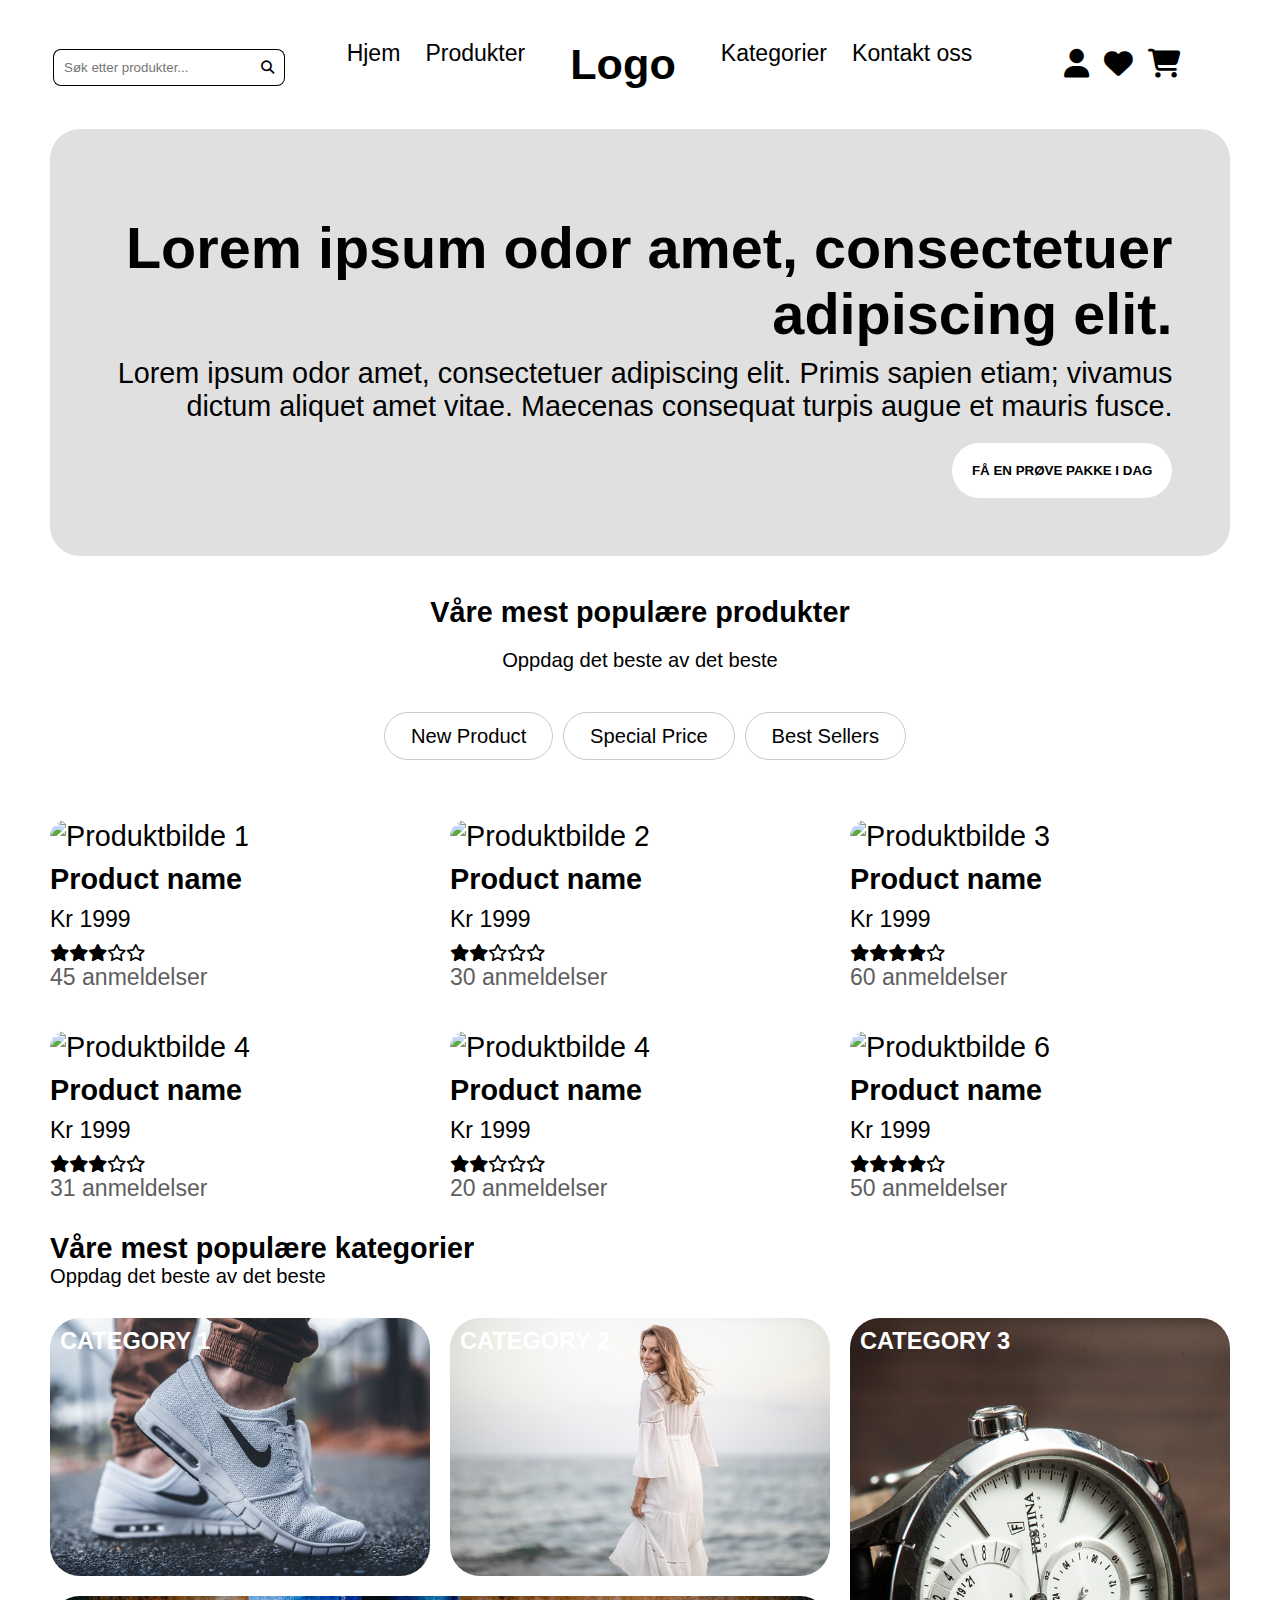
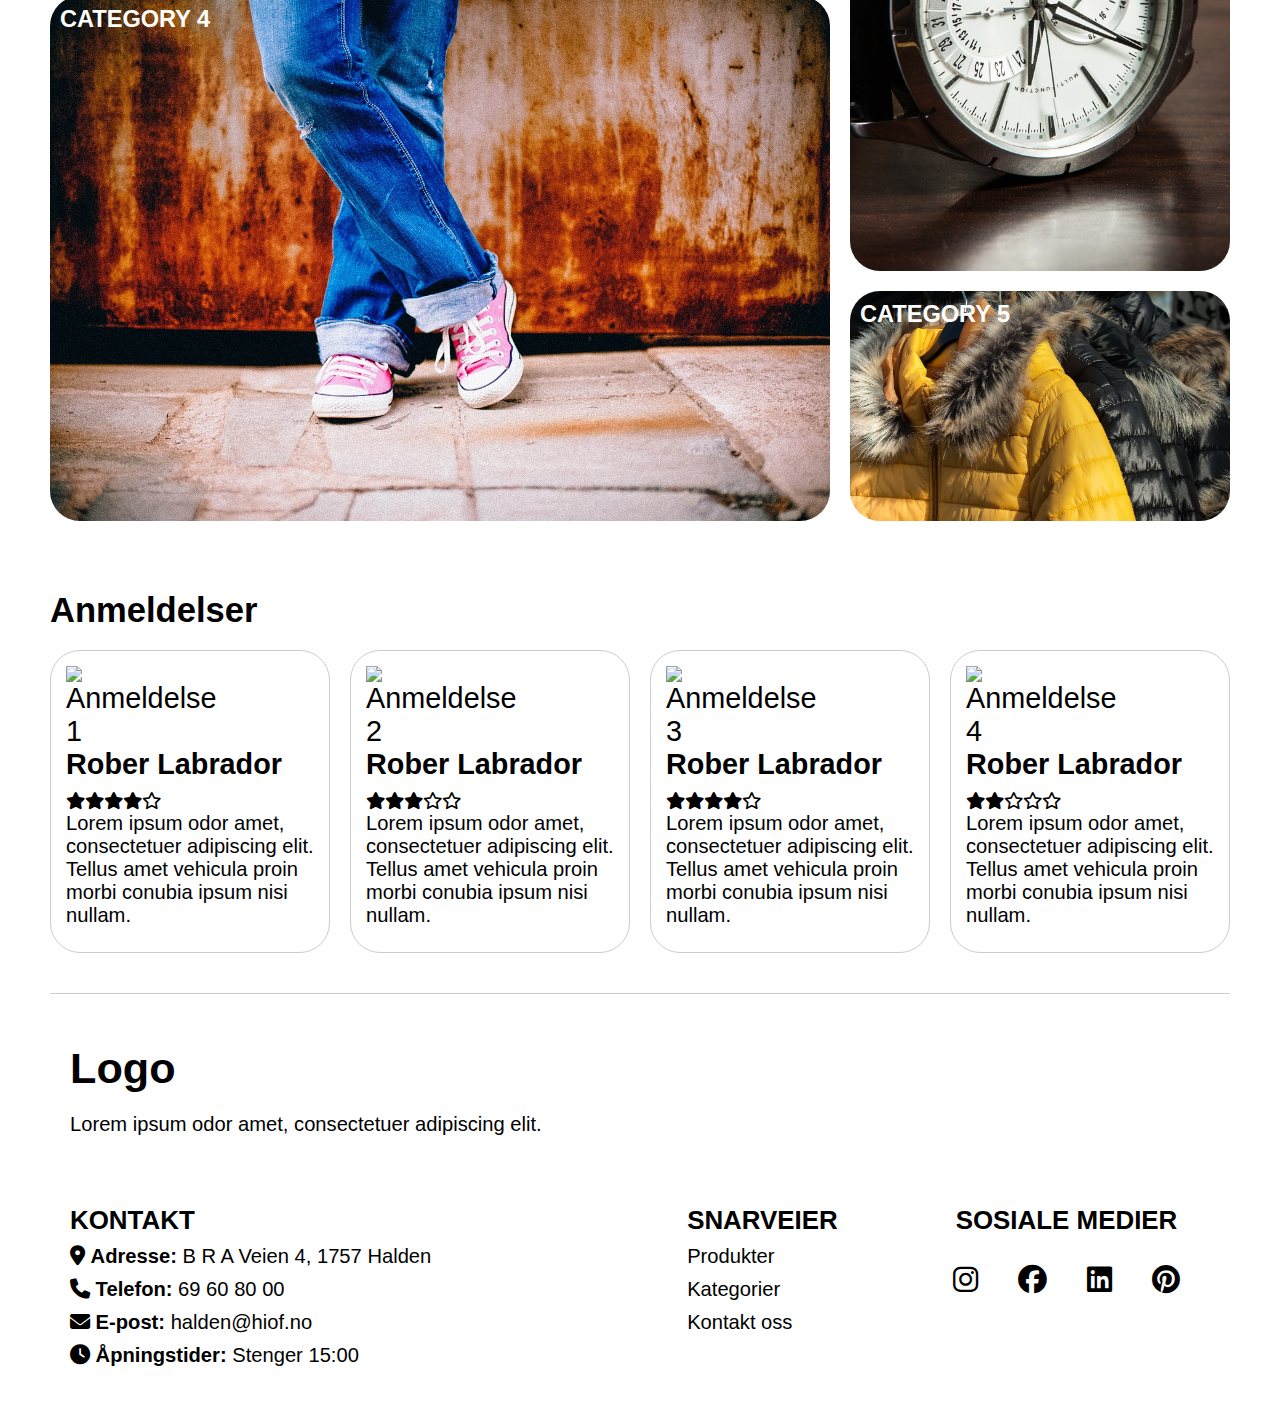
==== commit 8eb792e6: "lagt til knapp produkter" ====
--- a/index.html
+++ b/index.html
@@ -51,7 +51,7 @@
             <section class="banner">
                     <h1>Lorem ipsum odor amet, consectetuer adipiscing elit.</h1>
                     <p>Lorem ipsum odor amet, consectetuer adipiscing elit. Primis sapien etiam; vivamus dictum aliquet amet vitae. Maecenas consequat turpis augue et mauris fusce.</p>
-                    <button>Få en prøve pakke i dag</button>
+                    <button type="button" disabled>Få en prøve pakke i dag</button>
             </section>
 
             <section id="popprodukter">
@@ -59,9 +59,9 @@
                 <p>Oppdag det beste av det beste</p>
             </section>
             <section class="knapp">
-                <button>New Product</button>
-                <button>Special Price</button>
-                <button>Best Sellers</button>
+                <button type="button" disabled>New Product</button>
+                <button type="button" disabled>Special Price</button>
+                <button type="button" disabled>Best Sellers</button>
             </section>
 <!--Populære produkter-->
             <section class="produkter">
@@ -79,7 +79,7 @@
                             <li><i class="fa-regular fa-star"></i></li>
                             <li><i class="fa-regular fa-star"></i></li>
                         </ul>
-                        <p>45 anmeldelser</p>
+                        <p class="stjernetekst">45 anmeldelser</p>
                 </article>
 
                 <article>
@@ -95,7 +95,7 @@
                             <li><i class="fa-regular fa-star"></i></li>
                             <li><i class="fa-regular fa-star"></i></li>
                         </ul>
-                        <p>30 anmeldelser</p>
+                        <p class="stjernetekst">30 anmeldelser</p>
                 </article>
 
                 <article>
@@ -111,7 +111,7 @@
                             <li><i class="fa-solid fa-star"></i></li>
                             <li><i class="fa-regular fa-star"></i></li>
                         </ul>
-                        <p>60 anmeldelser</p>
+                        <p class="stjernetekst">60 anmeldelser</p>
                 </article>
 
                 <article>
@@ -127,7 +127,7 @@
                             <li><i class="fa-regular fa-star"></i></li>
                             <li><i class="fa-regular fa-star"></i></li>
                         </ul>
-                        <p>31 anmeldelser</p>
+                        <p class="stjernetekst">31 anmeldelser</p>
                 </article>
 
                 <article>
@@ -143,7 +143,7 @@
                             <li><i class="fa-regular fa-star"></i></li>
                             <li><i class="fa-regular fa-star"></i></li>
                         </ul>
-                        <p>20 anmeldelser</p>
+                        <p class="stjernetekst">20 anmeldelser</p>
                 </article>
 
                 <article>
@@ -159,7 +159,7 @@
                             <li><i class="fa-solid fa-star"></i></li>
                             <li><i class="fa-regular fa-star"></i></li>
                         </ul>
-                        <p>50 anmeldelser</p>
+                        <p class="stjernetekst">50 anmeldelser</p>
                 </article>
             </section>
 <!--Kategorier-->
@@ -204,53 +204,56 @@
                 <article>
                     <img src="https://picsum.photos/150/150" alt="Anmeldelse 1">
                     <h3>Rober Labrador</h3>
+                    <ul class="stjerner">
+                        <li><i class="fa-solid fa-star"></i></li>
+                        <li><i class="fa-solid fa-star"></i></li>
+                        <li><i class="fa-solid fa-star"></i></li>
+                        <li><i class="fa-solid fa-star"></i></li>
+                        <li><i class="fa-regular fa-star"></i></li>
+                    </ul>
                     <p>Lorem ipsum odor amet, consectetuer adipiscing elit. Tellus amet vehicula proin morbi conubia ipsum nisi nullam.</p>
-                    <ul class="stjerner">
-                        <li><i class="fa-solid fa-star"></i></li>
-                        <li><i class="fa-solid fa-star"></i></li>
-                        <li><i class="fa-solid fa-star"></i></li>
-                        <li><i class="fa-solid fa-star"></i></li>
-                        <li><i class="fa-regular fa-star"></i></li>
-                    </ul>
+                    
                 </article>
 
                 <article>
                     <img src="https://picsum.photos/150/150" alt="Anmeldelse 2">
                     <h3>Rober Labrador</h3>
+                    <ul class="stjerner">
+                        <li><i class="fa-solid fa-star"></i></li>
+                        <li><i class="fa-solid fa-star"></i></li>
+                        <li><i class="fa-solid fa-star"></i></li>
+                        <li><i class="fa-regular fa-star"></i></li>
+                        <li><i class="fa-regular fa-star"></i></li>
+                    </ul>
                     <p>Lorem ipsum odor amet, consectetuer adipiscing elit. Tellus amet vehicula proin morbi conubia ipsum nisi nullam.</p>
-                    <ul class="stjerner">
-                        <li><i class="fa-solid fa-star"></i></li>
-                        <li><i class="fa-solid fa-star"></i></li>
-                        <li><i class="fa-solid fa-star"></i></li>
-                        <li><i class="fa-solid fa-star"></i></li>
-                        <li><i class="fa-regular fa-star"></i></li>
-                    </ul>
+                   
                 </article>
 
                 <article>
                     <img src="https://picsum.photos/150/150" alt="Anmeldelse 3">
                     <h3>Rober Labrador</h3>
+                    <ul class="stjerner">
+                        <li><i class="fa-solid fa-star"></i></li>
+                        <li><i class="fa-solid fa-star"></i></li>
+                        <li><i class="fa-solid fa-star"></i></li>
+                        <li><i class="fa-solid fa-star"></i></li>
+                        <li><i class="fa-regular fa-star"></i></li>
+                    </ul>
                     <p>Lorem ipsum odor amet, consectetuer adipiscing elit. Tellus amet vehicula proin morbi conubia ipsum nisi nullam.</p>
-                    <ul class="stjerner">
-                        <li><i class="fa-solid fa-star"></i></li>
-                        <li><i class="fa-solid fa-star"></i></li>
-                        <li><i class="fa-solid fa-star"></i></li>
-                        <li><i class="fa-solid fa-star"></i></li>
-                        <li><i class="fa-regular fa-star"></i></li>
-                    </ul>
                 </article>
 
                 <article>
                     <img src="https://picsum.photos/150/150" alt="Anmeldelse 4">
                     <h3>Rober Labrador</h3>
+                    <ul class="stjerner">
+                        <li><i class="fa-solid fa-star"></i></li>
+                        <li><i class="fa-solid fa-star"></i></li>
+                        <li><i class="fa-regular fa-star"></i></li>
+                        <li><i class="fa-regular fa-star"></i></li>
+                        <li><i class="fa-regular fa-star"></i></li>
+                    </ul>
                     <p>Lorem ipsum odor amet, consectetuer adipiscing elit. Tellus amet vehicula proin morbi conubia ipsum nisi nullam.</p>
-                    <ul class="stjerner">
-                        <li><i class="fa-solid fa-star"></i></li>
-                        <li><i class="fa-solid fa-star"></i></li>
-                        <li><i class="fa-solid fa-star"></i></li>
-                        <li><i class="fa-solid fa-star"></i></li>
-                        <li><i class="fa-regular fa-star"></i></li>
-                    </ul>
+                    
                 </article>
             </aside>
     </main>
--- a/style.css
+++ b/style.css
@@ -20,66 +20,6 @@
     background-color: #fff;
 }
 
-header nav ul a {
-    text-decoration: none;
-    color: black;
-}
-
-footer {
-    display: flex;
-    flex-wrap: wrap;
-    flex-direction: column;
-    border-top: 1px solid #ccc;
-    margin-left: 10px;
-    margin-right: 10px;
-    background-color: #fff;
-}
-
-footer section {
-    margin-bottom: 20px;
-}
-
-footer ul {
-    list-style: none;
-    padding: 0;
-}
-
-footer h3 {
-    margin-bottom: 10px;
-    font-weight: bold;
-    text-transform: uppercase;
-    font-size: 0.9rem;
-}
-
-footer p {
-    margin-top: 20px;
-    margin-bottom: 30px;
-    font-size: 0.7rem;
-    font-weight: normal;
-}
-
-footer a {
-    text-decoration: none;
-    color: black;
-}
-
-footer ul li {
-    margin-bottom: 10px;
-    font-size: 0.7rem;
-}
-
-.footerlogo {
-    margin-top: 30px;
-    font-weight: bold;
-    font-size: 1.5rem;
-}
-
-article a{
-    text-decoration: none;
-    color: #000;
-}
-
-/*INDEX.HTML*/
 .search {
     display: flex;
     margin-top: 15px;
@@ -135,6 +75,71 @@
     padding-left: 10px;
 }
 
+
+header nav ul a {
+    text-decoration: none;
+    color: black;
+}
+
+footer {
+    display: flex;
+    flex-wrap: wrap;
+    flex-direction: column;
+    border-top: 1px solid #ccc;
+    margin-left: 10px;
+    margin-right: 10px;
+    background-color: #fff;
+}
+
+footer section {
+    margin-bottom: 20px;
+}
+
+footer ul {
+    list-style: none;
+    padding: 0;
+}
+
+footer h3 {
+    margin-bottom: 10px;
+    font-weight: bold;
+    text-transform: uppercase;
+    font-size: 0.9rem;
+}
+
+footer p {
+    margin-top: 20px;
+    margin-bottom: 30px;
+    font-size: 0.7rem;
+    font-weight: normal;
+}
+
+footer a {
+    text-decoration: none;
+    color: black;
+}
+
+footer ul li {
+    margin-bottom: 10px;
+    font-size: 0.7rem;
+}
+
+.footerlogo {
+    margin-top: 30px;
+    font-weight: bold;
+    font-size: 1.5rem;
+}
+
+article a{
+    text-decoration: none;
+    color: #000;
+}
+
+ul li {
+    list-style: none;
+}
+
+/*INDEX.HTML*/
 .banner {
     background-color: #e0e0e0;
     text-align: right;
@@ -243,6 +248,13 @@
 .stjerner {
     display: flex;
     flex-direction: row;
+    font-size: 0.6rem;
+}
+
+.stjernetekst {
+    font-size: 0.4rem;
+    color: rgb(94, 94, 94);
+
 }
 
 #kategorier {
@@ -681,10 +693,15 @@
     .search input {
         margin-left: 3px;
         padding: 10px;
+        border-right: none;
+        border-radius: 8px 0 0 8px;
     }
 
     .search button {
         padding: 10px;
+        border-left: none;
+        border-radius: 0 8px 8px 0;
+        background-color: #fff;
     }
 
     .nav-ikoner {
@@ -787,13 +804,18 @@
 
 
     /*INDEX.HTML*/
+    .banner, .banner button {
+        border-radius: 30px;
+    }
+
     #popprodukter {
         grid-column: 1 / -1;
+        align-items: center;
     }
 
     .knapp {
         display: flex;
-        justify-content: left;
+        justify-content: center;
         margin-bottom: 30px;
     }
 
@@ -802,9 +824,10 @@
         grid-template-columns: repeat(auto-fill, minmax(350px, 1fr)); /* Dynamisk grid AI*/
     }
 
-    .produkter article {
-        margin: 1rem;
-    }
+    .produkter article img {
+        border-radius: 30px;
+    }
+
 
     #kategorier {
         display: grid;
@@ -817,17 +840,16 @@
 
     .k-kort1, .k-kort2, .k-kort3, .k-kort4, .k-kort5 {
         position: relative;
-        background-color: rgb(115, 115, 115);
+        background-color: rgb(255, 255, 255);
         padding: 0%;
-        border: none;
-        margin: 0;
-        padding: 0;
+        margin: 10px;
     }
 
     .k-kort1 img, .k-kort2 img, .k-kort3 img, .k-kort4 img, .k-kort5 img {
         width: 100%;
         height: 100%;
         object-fit: cover;
+        border-radius: 30px;
     }
 
     .k-kort1 h3, .k-kort2 h3, .k-kort3 h3, .k-kort4 h3, .k-kort5 h3 {
@@ -838,34 +860,32 @@
 
     .k-kort1 {
         grid-column: 1;
-        max-width: 386px;
-        height: 300px;
+        grid-row: 3;
     }
 
     .k-kort2 {
         grid-column: 2;
-        max-width: 386px;
-        height: 300px;
+        grid-row: 3;
+      
     }
 
     .k-kort3 {
         grid-column: 3;
-        max-width: 386px;
-        height: 300px;
+        grid-row: 3 / span 2;
+        
     }
 
     .k-kort4 {
         grid-column: 1 / span 2; /*AI*/
-        max-width: 864px;
-        height: 300px;
-        grid-row: 4;
+        grid-row: 4 / span 2;
+        
+
     }
 
     .k-kort5 {
         grid-column: 3;
-        max-width: 300px;
-        height: 300px;
-        grid-row: 4;
+        grid-row: 5;
+       
     }
 
     .over {
@@ -886,6 +906,11 @@
         display: grid;
         grid-template-columns: repeat(auto-fit, minmax(289px, 1fr)); /* Dynamisk grid */ /*AI hvordan få anmeldelsene til å ikke bryte teksten?*/
         
+    }
+
+    .anmeldelser article {
+        border-radius: 30px;
+        margin-bottom: 40px;
     }
 
 /*PRODUCT.HTML*/
@@ -918,9 +943,50 @@
         height: auto;
     }
 
-    .pinfo, .pa{
+    .pinfo, .pa, .vogn, .hjerte, .storrelse {
         grid-column: 2/3;
-        margin-left: 100px;
+        margin-left: 20px;
+        margin-right: 20px;
+    }
+
+    .flex {
+        display: flex;
+        flex-direction: row;
+    }
+
+    .vogn, .hjerte {
+   
+    }
+
+
+
+    .storrelse {
+        background-color: rgb(239, 239, 239);
+        color: rgb(0, 0, 0);
+        padding: 12px;
+        border-radius: 5px;
+        cursor: pointer;
+        padding-right: 285px;
+        margin-top: 30px;
+    }
+
+    .vogn {
+        flex: 1;
+        background-color: #000;
+        color: white;
+        padding: 12px;
+        border: none;
+        cursor: pointer;
+        margin-top: 10px;
+        margin-right: 0;
+    }
+
+    .hjerte {
+        margin-top: 10px;
+        padding: 12px;
+        background-color: white;
+        border: 1px solid #000;
+        cursor: pointer;
     }
 
 
@@ -1078,7 +1144,4 @@
 
 
 
-
-
-
-}
+}
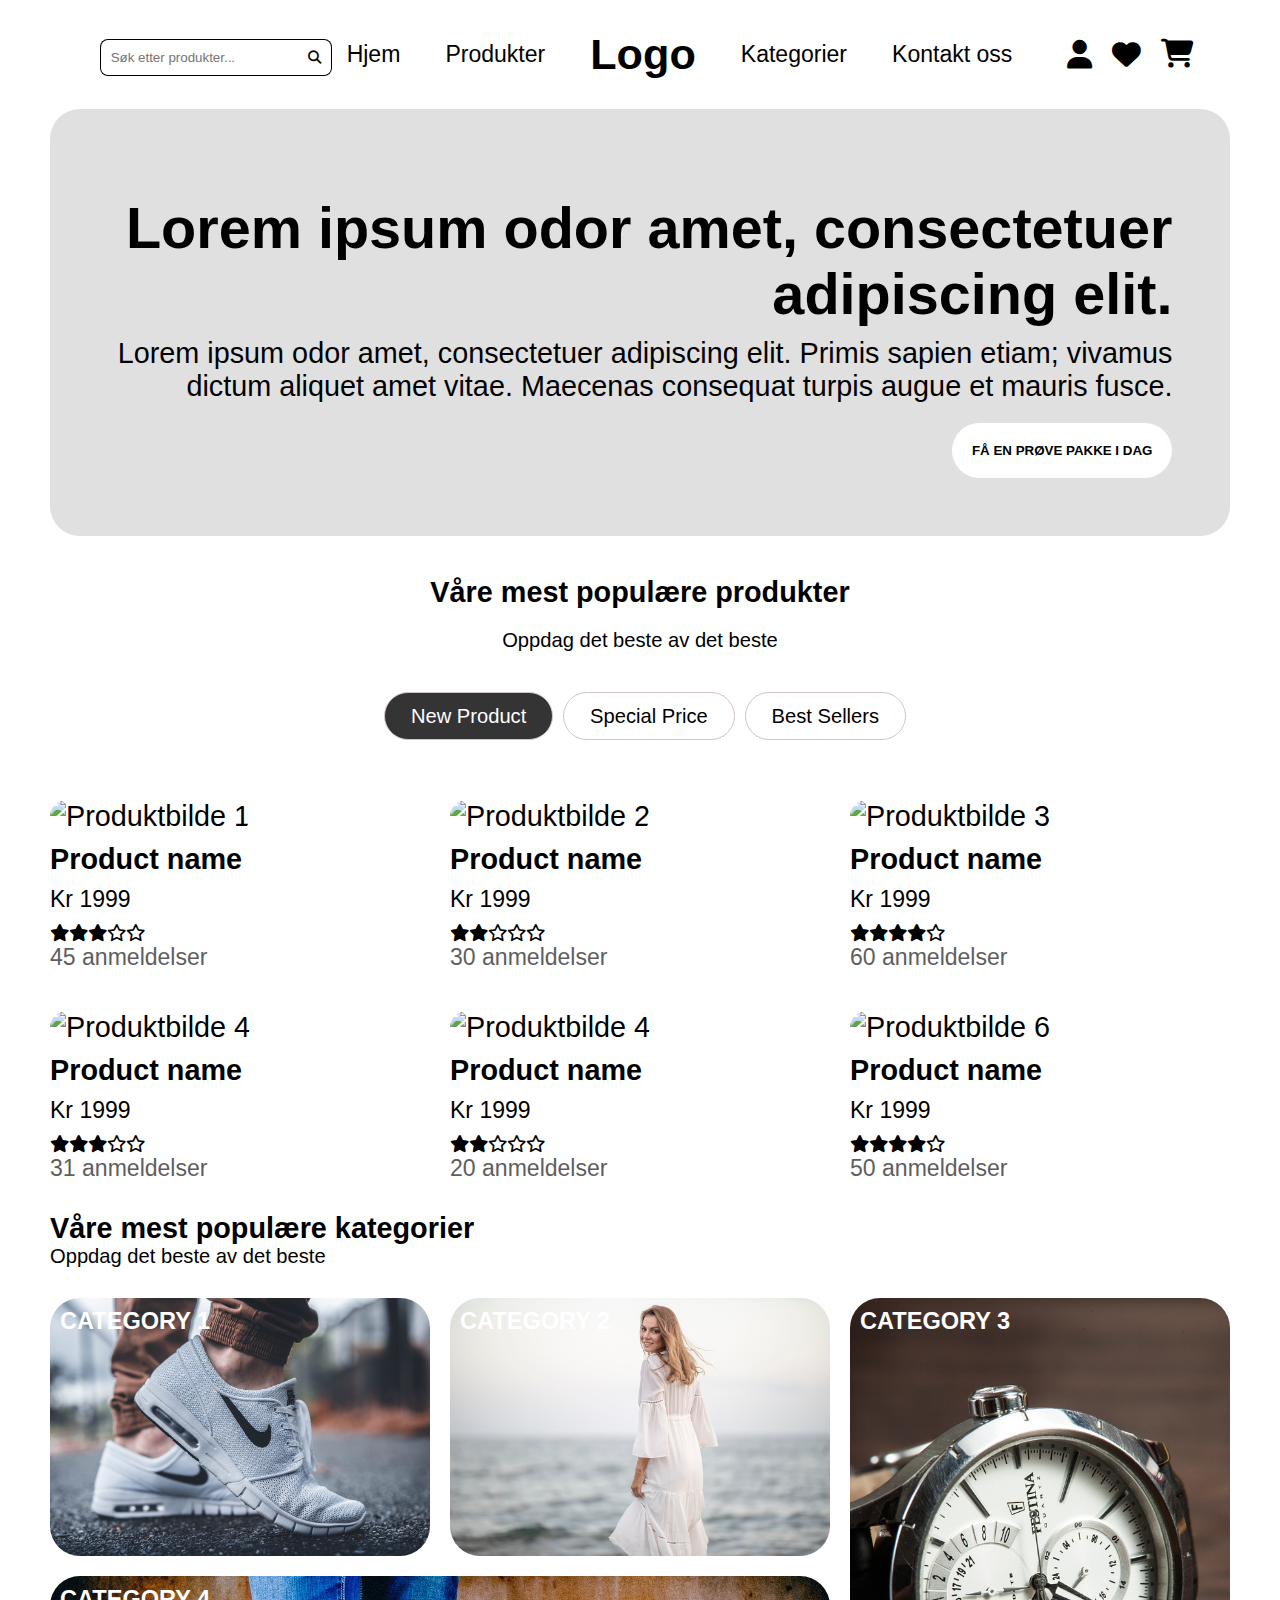
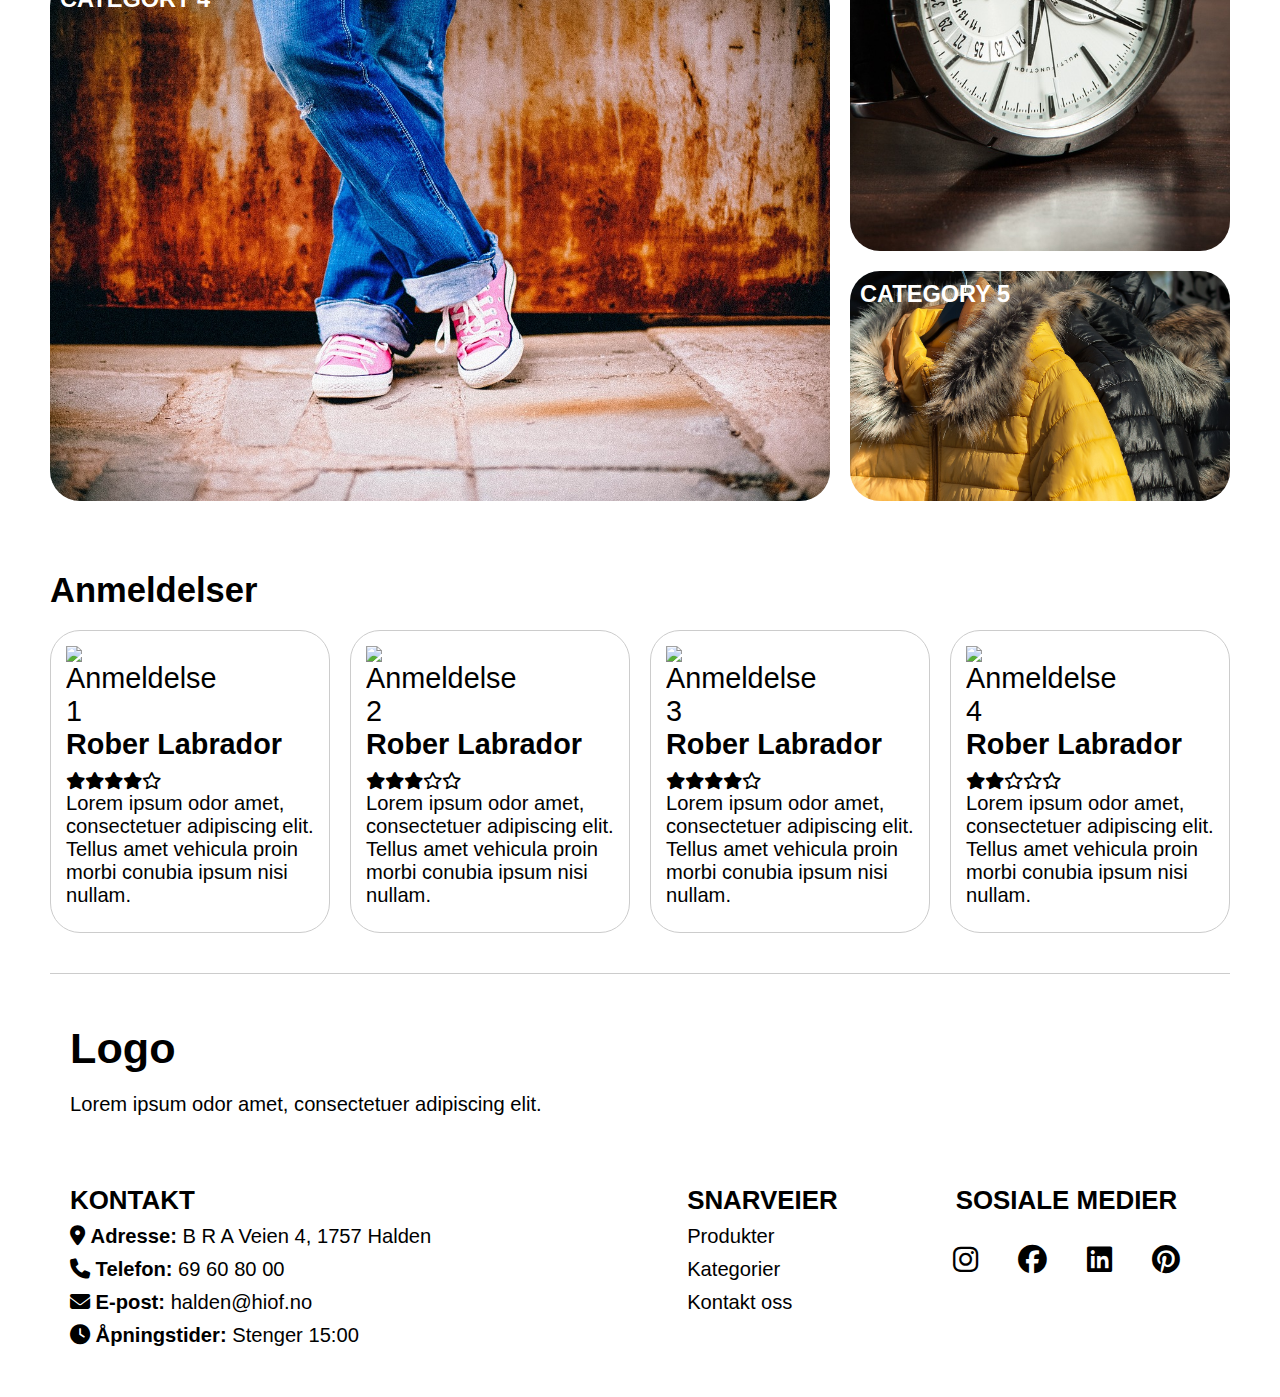
==== commit 3b0ccce1: "sier meg snart fornøyd" ====
--- a/index.html
+++ b/index.html
@@ -14,6 +14,7 @@
 <body>
     <div id="grid-container">
         <header>
+            <section class="header">
             <form class="search">
                 <label for="search"></label>
                 <input type="search" placeholder="Søk etter produkter..." id="search">
@@ -39,10 +40,11 @@
             </ul>
         </nav>
 
-        <section class="nav-ikoner">
+         <section class="nav-ikoner">
             <i class="fa-solid fa-user"></i>
             <i class="fa-solid fa-heart"></i>
             <a href="checkout.html"><i class="fa-solid fa-cart-shopping"></i></a>
+         </section>
         </section>
 
         </header>
@@ -59,9 +61,9 @@
                 <p>Oppdag det beste av det beste</p>
             </section>
             <section class="knapp">
-                <button type="button" disabled>New Product</button>
-                <button type="button" disabled>Special Price</button>
-                <button type="button" disabled>Best Sellers</button>
+                <button class="firstknapp">New Product</button>
+                <button>Special Price</button>
+                <button>Best Sellers</button>
             </section>
 <!--Populære produkter-->
             <section class="produkter">
@@ -69,8 +71,9 @@
                 <article>
                         <a href="product.html">
                         <img src="https://picsum.photos/400" alt="Produktbilde 1">
-                        </a>
-                        <h3>Product name</h3>
+                        
+                        <h3>Product name</h3>
+                        </a>
                         <p>Kr 1999</p>
                         <ul class="stjerner">
                             <li><i class="fa-solid fa-star"></i></li>
@@ -85,8 +88,9 @@
                 <article>
                         <a href="product.html">
                         <img src="https://picsum.photos/400" alt="Produktbilde 2">
-                        </a>
-                        <h3>Product name</h3>
+                        
+                        <h3>Product name</h3>
+                        </a>
                         <p>Kr 1999</p>
                         <ul class="stjerner">
                             <li><i class="fa-solid fa-star"></i></li>
@@ -101,8 +105,9 @@
                 <article>
                         <a href="product.html">
                         <img src="https://picsum.photos/400" alt="Produktbilde 3">
-                        </a>
-                        <h3>Product name</h3>
+                        
+                        <h3>Product name</h3>
+                        </a>
                         <p>Kr 1999</p>
                         <ul class="stjerner">
                             <li><i class="fa-solid fa-star"></i></li>
@@ -117,8 +122,9 @@
                 <article>
                         <a href="product.html">
                         <img src="https://picsum.photos/400" alt="Produktbilde 4">
-                        </a>
-                        <h3>Product name</h3>
+                        
+                        <h3>Product name</h3>
+                        </a>
                         <p>Kr 1999</p>
                         <ul class="stjerner">
                             <li><i class="fa-solid fa-star"></i></li>
@@ -133,8 +139,9 @@
                 <article>
                         <a href="product.html">
                         <img src="https://picsum.photos/400" alt="Produktbilde 4">
-                        </a>
-                        <h3>Product name</h3>
+                        
+                        <h3>Product name</h3>
+                        </a>
                         <p>Kr 1999</p>
                         <ul class="stjerner">
                             <li><i class="fa-solid fa-star"></i></li>
@@ -149,8 +156,9 @@
                 <article>
                         <a href="product.html">
                         <img src="https://picsum.photos/400" alt="Produktbilde 6">
-                        </a>
-                        <h3>Product name</h3>
+                        
+                        <h3>Product name</h3>
+                        </a>
                         <p>Kr 1999</p>
                         <ul class="stjerner">
                             <li><i class="fa-solid fa-star"></i></li>
@@ -201,6 +209,8 @@
             <aside class="anmeldelser">
                 <h2>Anmeldelser</h2>
 
+                <div class="scroll">
+
                 <article>
                     <img src="https://picsum.photos/150/150" alt="Anmeldelse 1">
                     <h3>Rober Labrador</h3>
@@ -255,6 +265,7 @@
                     <p>Lorem ipsum odor amet, consectetuer adipiscing elit. Tellus amet vehicula proin morbi conubia ipsum nisi nullam.</p>
                     
                 </article>
+                </div>
             </aside>
     </main>
 
--- a/style.css
+++ b/style.css
@@ -18,6 +18,14 @@
 
 header {
     background-color: #fff;
+}
+
+header, .nav-liste, .nav-ikoner {
+    display: flex;
+    flex-wrap: wrap;
+    flex-direction: column;
+    justify-content: space-between;
+    align-items: center;
 }
 
 .search {
@@ -41,7 +49,7 @@
 .search button {
     padding: 8px;
     border: 1px solid #000000;
-    background-color: #e6e6e6;
+    background-color: #ffffff;
     cursor: pointer;
     border-radius: 0 5px 5px 0;
 }
@@ -53,9 +61,10 @@
 
 .nav-ikoner {
     display: flex;
-    flex-direction: column;
-    gap: 15px;
-    margin: 10px;
+    flex-wrap: nowrap;
+    flex-direction: row;
+    justify-content: center;
+    gap: 20px;
 }
 
 .nav-ikoner a{
@@ -140,6 +149,7 @@
 }
 
 /*INDEX.HTML*/
+
 .banner {
     background-color: #e0e0e0;
     text-align: right;
@@ -149,6 +159,7 @@
     padding: 3rem 2rem 2rem;
     margin: 10px;
     margin-top: 20px;
+    border-radius: 30px;
 }
 
 .banner button {
@@ -159,6 +170,7 @@
     border: none;
     padding: 20px;
     cursor: pointer;
+    border-radius: 30px;
 }
 
 .banner button a {
@@ -198,6 +210,11 @@
     justify-content: center;
     gap: 10px;
     margin-left: 10px;
+}
+
+.knapp .firstknapp {
+    background-color: #343434;
+    color: white;
 }
 
 .knapp button {
@@ -217,6 +234,7 @@
     width: 100%;
     height: auto;
     margin-top: 10px;
+    border-radius: 20px;
 }
 
 .produkter {
@@ -258,10 +276,9 @@
 }
 
 #kategorier {
-    display: flex;
-    flex-wrap: wrap;
+    display: grid;
+    grid-template-columns: 1fr;
     gap: 20px;
-    flex-direction: column;
 }
 
 #kategorier h2, #kategorier p {
@@ -285,7 +302,6 @@
 }
 
 .k-kort1, .k-kort2, .k-kort3, .k-kort4, .k-kort5 {
-    border: none;
     font-weight: bold;
     font-size: 0.7rem;
     margin-left: 10px;
@@ -297,6 +313,7 @@
     width: 100%;
     height: 100%;
     object-fit: cover;
+    border-radius: 20px;
 }
 
 .k-kort1 h3, .k-kort2 h3, .k-kort3 h3, .k-kort4 h3, .k-kort5 h3 {
@@ -305,10 +322,10 @@
     text-transform: uppercase;
 }
 
-.anmeldelser {
-    display: flex;
-    flex-wrap: wrap;
-    flex-direction: column;
+.scroll{
+    display: flex;
+    overflow-x: auto; 
+    scroll-snap-type: x mandatory; /*AI generert ferdig vscode*/
 }
 
 .anmeldelser h2 {
@@ -343,6 +360,7 @@
     border: 1px solid #ccc;
     padding: 15px;
     margin: 10px;
+    border-radius: 20px;
 }
 
 
@@ -388,12 +406,51 @@
     text-transform: uppercase; 
 }
 
+.storrelse {
+    max-width: 175px;
+    background-color: rgb(239, 239, 239);
+    color: rgb(0, 0, 0);
+    padding: 12px;
+    border-radius: 5px;
+    cursor: pointer;
+    margin-top: 30px;
+}
+
+.vogn {
+    flex: 1;
+    max-width: 240px;
+    background-color: #000;
+    color: white;
+    padding: 12px;
+    border: none;
+    cursor: pointer;
+    margin-top: 10px;
+    margin-right: 0;
+    border-radius: 5px;
+}
+
+.hjerte {
+    margin-top: 10px;
+    padding: 12px;
+    background-color: white;
+    border: 1px solid #000;
+    cursor: pointer;
+    border-radius: 5px;
+}
+
+.plinje {
+    display: flex;
+    flex-direction: column;
+}
+
 .psection {
     display: flex;
     flex-direction: column;
     text-align: left;
     margin: 10px;
 }
+
+
 
 .psection img {
     width: 100%;
@@ -409,7 +466,6 @@
 }
 
 .psection a {
-    text-decoration: line-break;
     color: #000;
     font-weight: lighter;
     margin-bottom: 10px;
@@ -421,32 +477,51 @@
     margin-top: 10px;
 }
 
-.paside {
+.particle {
     display: flex;
     flex-direction: column;
-    text-align: left;
-}
-
-.particle {
-    display: flex;
-    flex-direction: column;
-    align-items: left;
+    align-items: flex-start;
     padding: 10px;
-    margin: 20px;
+    margin: 40px;
     margin-left: 3px;
     width: 100%;
 }
 
+
+
+
+.scroll2 {
+    display: flex;
+    text-align: left;
+    overflow-x: auto;
+    scroll-snap-type: x mandatory; /*AI generert ferdig vscode*/
+    width: 100%;
+}
+
+
 .particle img {
-    width: 100%;
+    display: flex;
+    max-width: 100%;
     height: auto;
-}
+    border-radius: 20px;
+}
+
+.paside p {
+    font-size: 0.7rem;
+    margin-bottom: 10px;
+    margin-left: 10px;
+}
+
+.paside a {
+    text-decoration: none;
+}
+
 
 .paside h2 {
     font-weight: bold;
     font-size: 1rem;
     margin-bottom: 20px;
-    margin-left: 15px;
+    margin-left: 10px;
     margin-top: 30px;
 }
 
@@ -464,6 +539,12 @@
 .paside article p {
     color: #000000;
     font-size: 0.7rem;
+}
+
+.scroll2 {
+    display: flex;
+    overflow-x: auto; /*AI*/
+    scroll-snap-type: x mandatory; /*AI generert ferdig vscode*/
 }
 
 
@@ -484,6 +565,16 @@
     margin-bottom: 30px;
 }
 
+.product-card {
+    display: flex;
+    flex-direction: flex-start;
+    justify-content: space-between;
+    gap: 20px;
+    margin-bottom: 20px;
+}
+
+
+
 .shoppingbag h2 {
     font-weight: bold;
     font-size: 1.2rem;
@@ -498,6 +589,42 @@
     margin-bottom: 10px;
     margin-top: 10px;
     text-transform: uppercase;
+}
+
+.tekst {
+    display: flex;
+    flex-direction: column;
+}
+
+.tekst label {
+    font-size: 0.7rem;
+}
+
+.tekst select, .tekst input {
+    padding: 5px;
+    border: 1px solid #eaeaea;
+    border-radius: 5px;
+    margin-bottom: 10px;
+    width: 100%;
+    background-color: #ececec; 
+}
+
+.tekst input {
+    border: 1px solid #a8a8a8; 
+}
+
+
+.cikoner {
+    display: flex;
+    flex-direction: row;
+}
+
+.cbutton button {
+    background-color: #fff;
+    border: none;
+    font-size: 1rem;
+    margin: 20px;
+    cursor: pointer;
 }
  
 .product-card img {
@@ -582,13 +709,6 @@
 .levering form label {
     display: block;
     margin-bottom: 5px;
-}
-
-.levering input[type="radio"] {
-    margin-right: 10px;
-}
-
-.levering form label {
     font-size: 0.7rem;
     font-weight: bold;
     padding: 10px;
@@ -603,6 +723,24 @@
     padding: 10px;
     margin: 10px; 
 }
+
+.levering .pborder {
+    color: #000;
+    font-size: 0.7rem;
+    margin-left: 10px;
+}
+
+.levering .borderikon {
+    display: flex;
+    justify-content: flex-end;
+}
+
+.levering .borderikon i {
+    font-size: 0.8rem;
+    margin-left: 5px;
+}
+
+
 
 .betaling h2 {
     font-weight: bold;
@@ -670,7 +808,7 @@
 
 
 /*DESKTOP*/
-@media (min-width: 700px) {
+@media only screen and (min-width: 600px) {
 
 /*GJELDER ALLE SIDER*/
     body {
@@ -678,12 +816,14 @@
         margin: 0 auto;
     }
 
-    header {
+
+
+    .header {
+        flex-wrap: wrap;
+        max-width: 1200px;
+        margin-top: 20px;
         display: flex;
-        justify-content: space-between;
-        align-items: center;
-        margin-bottom: 30px;
-        margin-top: 30px;
+        white-space: nowrap;
     }
 
     ul {
@@ -695,6 +835,9 @@
         padding: 10px;
         border-right: none;
         border-radius: 8px 0 0 8px;
+        max-width: 200px;
+        width: 100%;
+        min-width: 100px;
     }
 
     .search button {
@@ -705,22 +848,27 @@
     }
 
     .nav-ikoner {
-        display: flex;
-        flex-direction: row;
-        margin-right: 60px;
-        align-items: baseline;
-    }
-
-    .logo {
-        margin-left: 20px;
-        margin-right: 20px;
-        text-align: center;
-    }
+        gap: 20px;
+        align-items: center;
+        
+    }
+
 
     .nav-liste ul {
         display: flex;
-        white-space: nowrap;
-    }
+        flex-wrap: wrap;
+        gap: 20px;
+        align-items: center;
+        flex: 2;
+    }
+
+    .search {
+        display: flex;
+        flex: 1;
+        max-width: 30%;
+        align-items: center;
+    }
+
 
     .banner {
         grid-column: 1 / -1;
@@ -770,12 +918,18 @@
         font-size: 1rem;
     }
 
+    .nav-ikoner a:hover {
+        transform: scale(1.2);
+
+    }
+
     button:hover {
-        background-color: #f0f0f0;
+        background-color: #afafaf;
     }
     
     a:hover {
-        color: #f0f0f0;
+        color: #afafaf;
+        text-decoration: underline;
     }
 
     .knapp button:hover {
@@ -904,7 +1058,7 @@
 
     .anmeldelser {
         display: grid;
-        grid-template-columns: repeat(auto-fit, minmax(289px, 1fr)); /* Dynamisk grid */ /*AI hvordan få anmeldelsene til å ikke bryte teksten?*/
+        grid-template-columns: 1fr; /* Dynamisk grid */ /*AI hvordan få anmeldelsene til å ikke bryte teksten?*/
         
     }
 
@@ -916,8 +1070,9 @@
 /*PRODUCT.HTML*/
     .psection {
         display: grid;
-        grid-template-columns: 700px 440px;
+        grid-template-columns: 500px 1fr;
         grid-template-rows: auto;
+        max-width: 1200px;
     }
 
     .psection img {
@@ -926,18 +1081,21 @@
     }
 
     .psection .stortbilde {
+        display: flex;
         grid-column: 1;
         width: 100%;
         height: auto;
         margin-bottom: 20px;
     }
 
+
     .psection .litebilder { 
         grid-column: 1;
         grid-row: 2;  
     }
 
     .psection .litebilder img {
+        flex-direction: column;
         max-width: 160px;
         width: 100%;
         height: auto;
@@ -954,52 +1112,19 @@
         flex-direction: row;
     }
 
-    .vogn, .hjerte {
-   
-    }
-
-
-
     .storrelse {
-        background-color: rgb(239, 239, 239);
-        color: rgb(0, 0, 0);
-        padding: 12px;
-        border-radius: 5px;
-        cursor: pointer;
         padding-right: 285px;
-        margin-top: 30px;
     }
 
     .vogn {
-        flex: 1;
-        background-color: #000;
-        color: white;
-        padding: 12px;
-        border: none;
-        cursor: pointer;
-        margin-top: 10px;
         margin-right: 0;
     }
 
-    .hjerte {
-        margin-top: 10px;
-        padding: 12px;
-        background-color: white;
-        border: 1px solid #000;
-        cursor: pointer;
-    }
-
-
-    .paside {
-        display: grid;
-        grid-template-columns: repeat(auto-fill, minmax(350px, 1fr)); /* Gjenbrukt AIkode */
-        gap: 20px;
-        margin: 1rem;
-    }
-
-    .paside h2 {
-        grid-column: 1 / -1;
-        margin-bottom: 0;
+    
+
+    .asideflex {
+        display: flex;
+        flex-direction: row;
     }
 
     /*CHECKOUT.HTML*/
@@ -1007,33 +1132,17 @@
         display: grid;
     }
 
-    .shoppingbag article {
-        display: grid;
-        grid-template-columns: 1fr 1fr;
-        grid-template-rows: auto;
+    .shoppingbag {
+        display: flex;
+        flex-direction: column;
         gap: 20px;
     }
 
-    .shoppingbag img {
-        grid-column: 1/2;
-        grid-row: 3;
-        width: 100%;
-        height: auto;
-    }
-
-    .shoppingbag h3 {
-        grid-column: 2/3;
-        grid-row: 1;
-    }
-
-    .pris {
-        grid-column: 2/3;
-        grid-row: 2;
-    }
-
-    .farge {
-        grid-column: 2/3;
-        grid-row: 3;
+    .product-card {
+        display: flex;
+        align-items: flex-start;
+        gap: 20px;
+        max-width: 1200px;
     }
 
     .personopplysninger {
@@ -1066,12 +1175,29 @@
         grid-column: 1 / -1;
     }
 
+    .cpp {
+        grid-column: 1 / -1;
+    }
+
+    .epost {
+        grid-column: 1 / -1;
+        margin-right: 10px;
+        grid-row: 6;
+    }
+
+    .telefon {
+        grid-column: 1 / -1;
+        grid-row: 7;
+    }
+
     .submit {
         grid-column: 1 / -1;
+        grid-row: 8;
     }
 
     .reset {
         grid-column: 1 / -1;
+        grid-row: 9;
     }
 
     .personopplysninger label {
@@ -1140,8 +1266,54 @@
         font-size: 1rem;
     }
 
-
-
-
-
-}
+    .tekst label {
+        font-size: 0.7rem;
+    }
+
+
+
+}
+
+/*TABLET*/
+@media only screen and (max-width: 1000px) and (min-width: 600px) {
+    #kategorier {
+        grid-template-columns: repeat(2, 1fr); /* 2 kolonner for smartbrett */
+        grid-template-rows: auto;
+    }
+
+    .k-kort1 {
+        grid-column: 1;
+        grid-row: 3;
+    }
+
+    .k-kort2 {
+        grid-column: 2;
+        grid-row: 3;
+    }
+
+    .k-kort3 {
+        grid-column: 1 / -1;
+        grid-row: 4;
+    }
+
+    .k-kort4 {
+        grid-column: 1;
+        grid-row: 5;
+    }
+
+    .k-kort5 {
+        grid-column: 2;
+        grid-row: 5;
+    }
+
+    .over {
+        grid-column: 1 / -1;
+        grid-row: 1;
+    }
+
+    .under{
+        grid-column: 1 / -1;
+        grid-row: 2;
+    }
+}
+
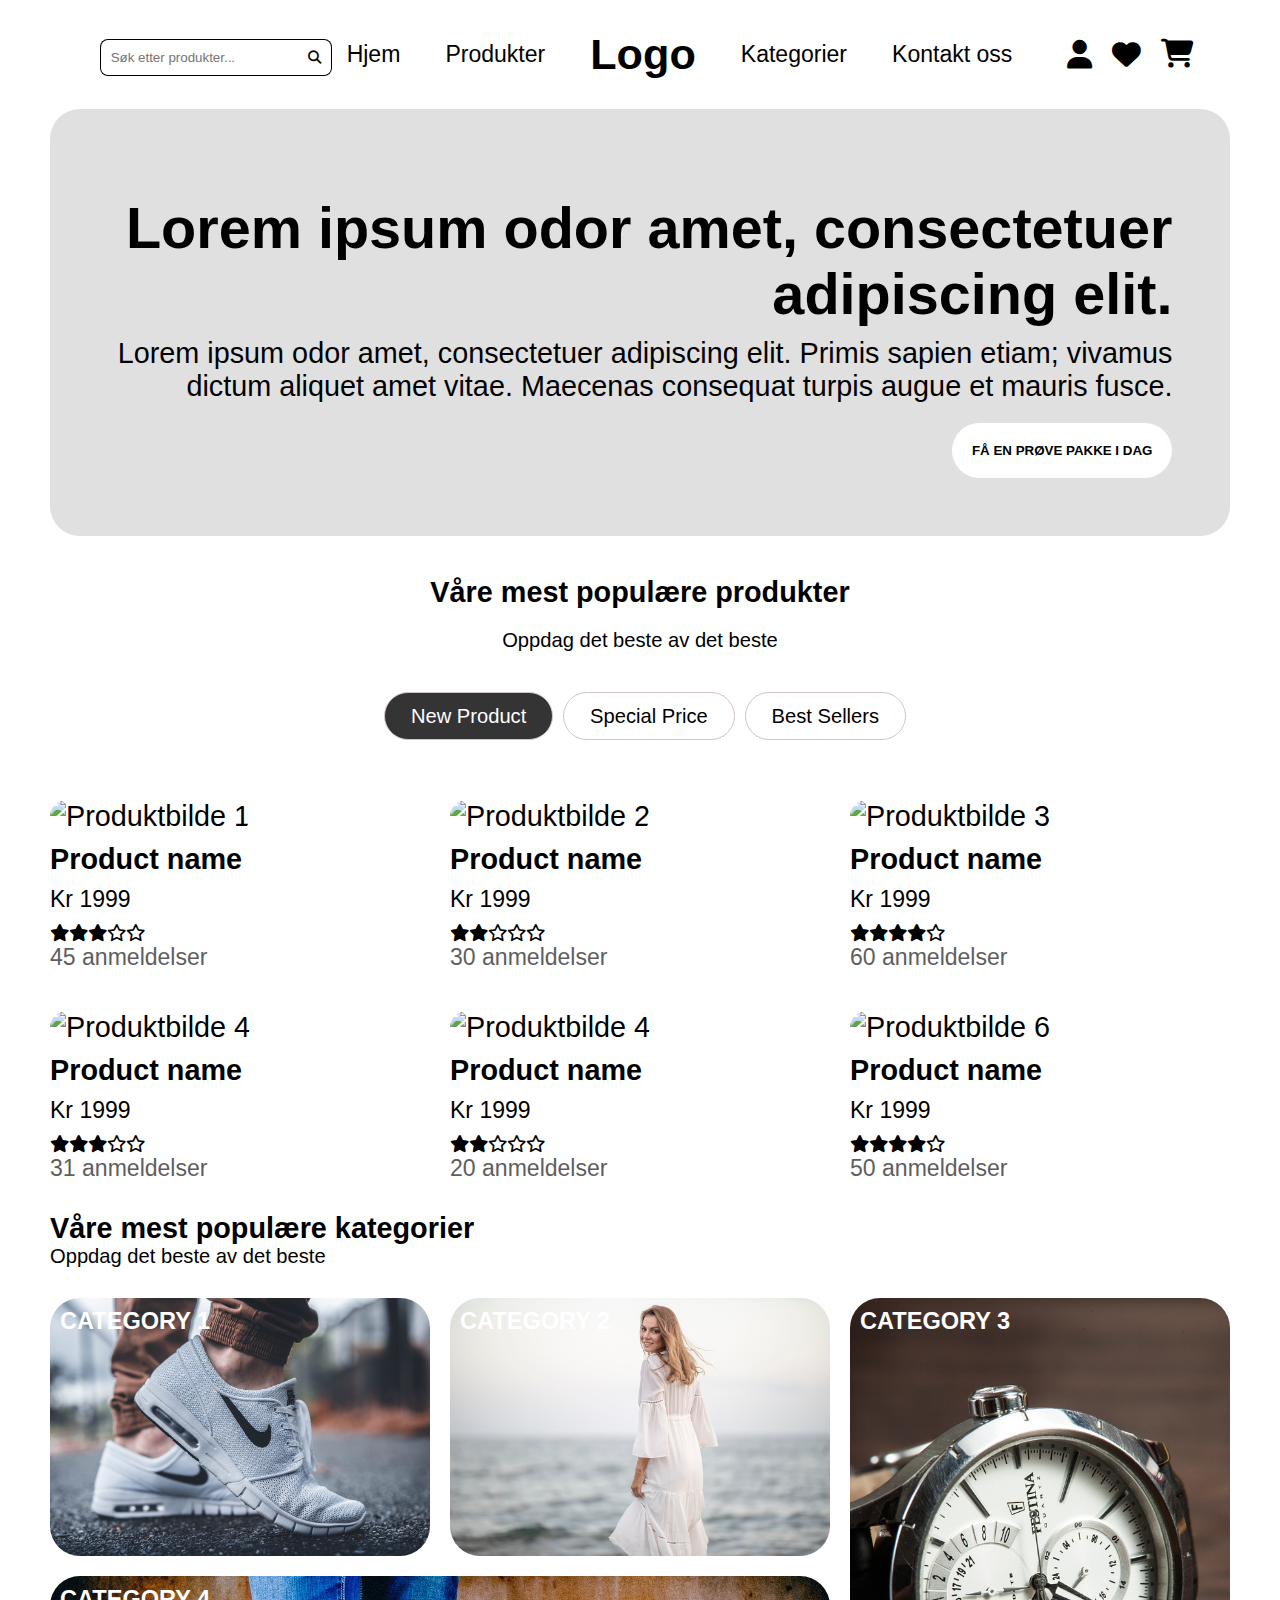
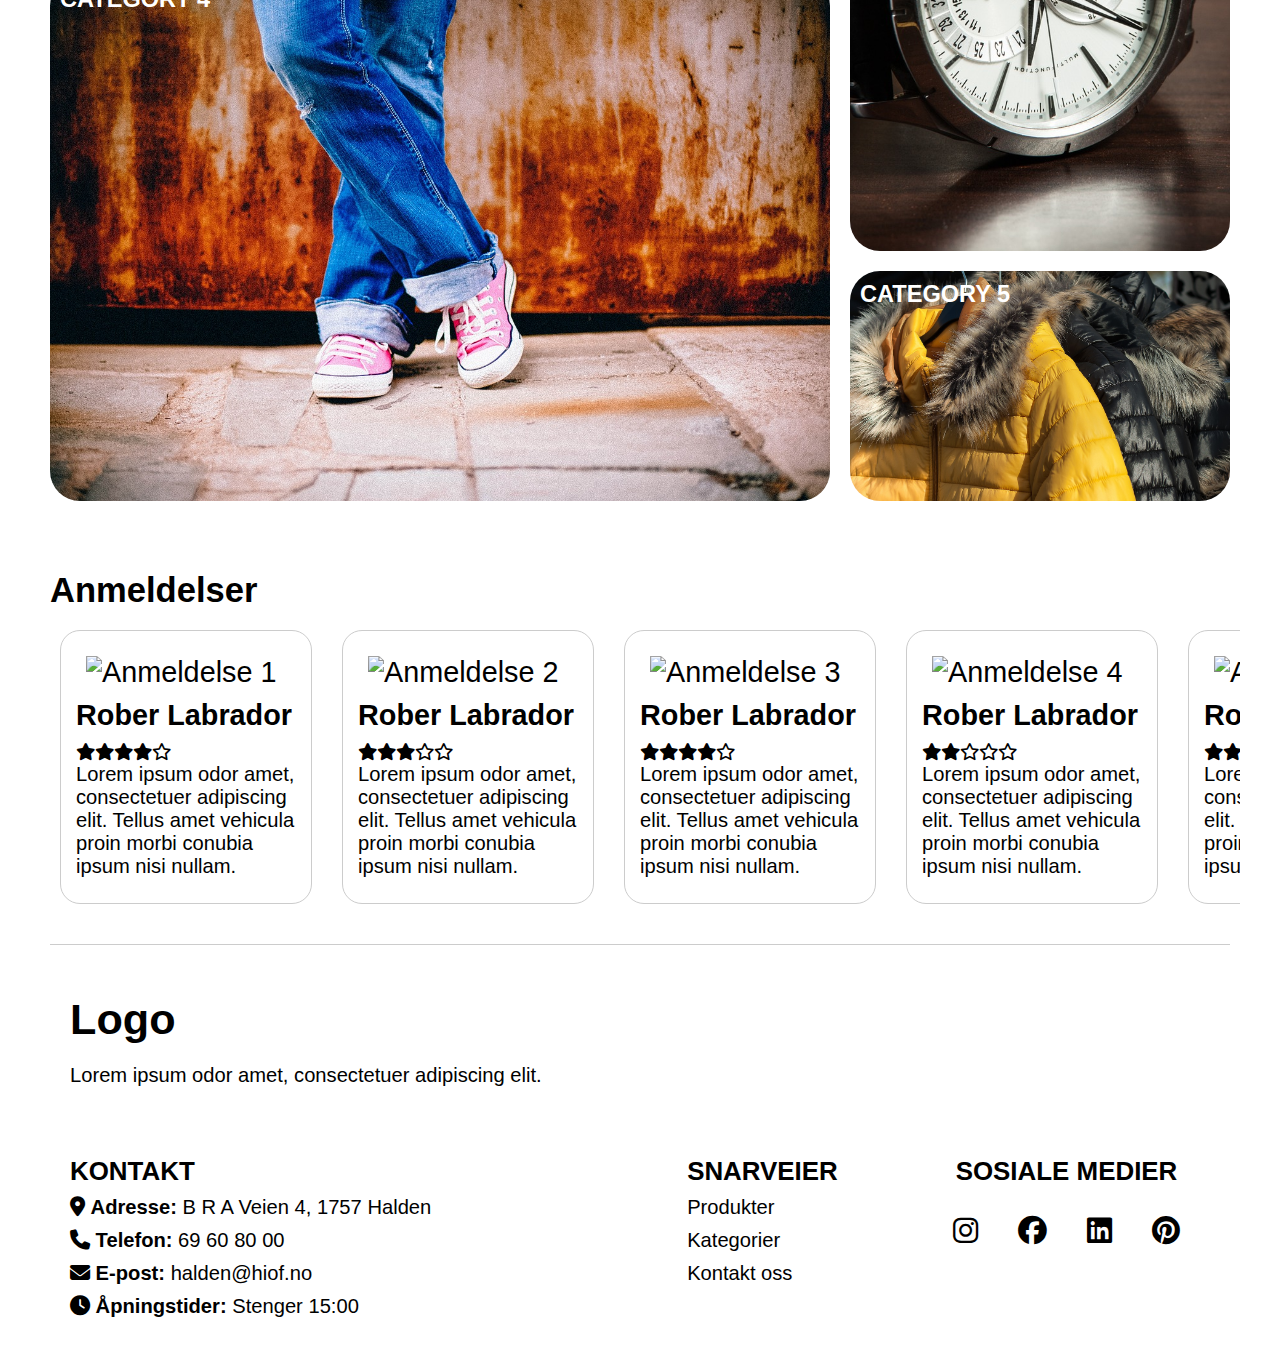
==== commit cdd3e16b: "lagt til flere anmeldelser" ====
--- a/index.html
+++ b/index.html
@@ -201,16 +201,12 @@
                                 <h3>Category 5</h3>
                                 <img src="bilder/fur-3117033_1280.jpg" alt="Jakke">
                         </article>
-                        <!--</div>-->
-            </section>
-            <!--<a href="kategorier"></a>-->
-  
-<!--Anmeldelser-->
+                        
+            </section>
+ 
             <aside class="anmeldelser">
                 <h2>Anmeldelser</h2>
-
                 <div class="scroll">
-
                 <article>
                     <img src="https://picsum.photos/150/150" alt="Anmeldelse 1">
                     <h3>Rober Labrador</h3>
@@ -221,8 +217,46 @@
                         <li><i class="fa-solid fa-star"></i></li>
                         <li><i class="fa-regular fa-star"></i></li>
                     </ul>
+                    <p>Lorem ipsum odor amet, consectetuer adipiscing elit. Tellus amet vehicula proin morbi conubia ipsum nisi nullam.</p> 
+                </article>
+
+                <article>
+                    <img src="https://picsum.photos/150/150" alt="Anmeldelse 2">
+                    <h3>Rober Labrador</h3>
+                    <ul class="stjerner">
+                        <li><i class="fa-solid fa-star"></i></li>
+                        <li><i class="fa-solid fa-star"></i></li>
+                        <li><i class="fa-solid fa-star"></i></li>
+                        <li><i class="fa-regular fa-star"></i></li>
+                        <li><i class="fa-regular fa-star"></i></li>
+                    </ul>
+                    <p>Lorem ipsum odor amet, consectetuer adipiscing elit. Tellus amet vehicula proin morbi conubia ipsum nisi nullam.</p> 
+                </article>
+
+                <article>
+                    <img src="https://picsum.photos/150/150" alt="Anmeldelse 3">
+                    <h3>Rober Labrador</h3>
+                    <ul class="stjerner">
+                        <li><i class="fa-solid fa-star"></i></li>
+                        <li><i class="fa-solid fa-star"></i></li>
+                        <li><i class="fa-solid fa-star"></i></li>
+                        <li><i class="fa-solid fa-star"></i></li>
+                        <li><i class="fa-regular fa-star"></i></li>
+                    </ul>
                     <p>Lorem ipsum odor amet, consectetuer adipiscing elit. Tellus amet vehicula proin morbi conubia ipsum nisi nullam.</p>
-                    
+                </article>
+
+                <article>
+                    <img src="https://picsum.photos/150/150" alt="Anmeldelse 4">
+                    <h3>Rober Labrador</h3>
+                    <ul class="stjerner">
+                        <li><i class="fa-solid fa-star"></i></li>
+                        <li><i class="fa-solid fa-star"></i></li>
+                        <li><i class="fa-regular fa-star"></i></li>
+                        <li><i class="fa-regular fa-star"></i></li>
+                        <li><i class="fa-regular fa-star"></i></li>
+                    </ul>
+                    <p>Lorem ipsum odor amet, consectetuer adipiscing elit. Tellus amet vehicula proin morbi conubia ipsum nisi nullam.</p>
                 </article>
 
                 <article>
@@ -235,79 +269,71 @@
                         <li><i class="fa-regular fa-star"></i></li>
                         <li><i class="fa-regular fa-star"></i></li>
                     </ul>
-                    <p>Lorem ipsum odor amet, consectetuer adipiscing elit. Tellus amet vehicula proin morbi conubia ipsum nisi nullam.</p>
-                   
-                </article>
-
-                <article>
-                    <img src="https://picsum.photos/150/150" alt="Anmeldelse 3">
-                    <h3>Rober Labrador</h3>
-                    <ul class="stjerner">
-                        <li><i class="fa-solid fa-star"></i></li>
-                        <li><i class="fa-solid fa-star"></i></li>
-                        <li><i class="fa-solid fa-star"></i></li>
-                        <li><i class="fa-solid fa-star"></i></li>
-                        <li><i class="fa-regular fa-star"></i></li>
-                    </ul>
-                    <p>Lorem ipsum odor amet, consectetuer adipiscing elit. Tellus amet vehicula proin morbi conubia ipsum nisi nullam.</p>
-                </article>
-
-                <article>
-                    <img src="https://picsum.photos/150/150" alt="Anmeldelse 4">
-                    <h3>Rober Labrador</h3>
-                    <ul class="stjerner">
-                        <li><i class="fa-solid fa-star"></i></li>
-                        <li><i class="fa-solid fa-star"></i></li>
-                        <li><i class="fa-regular fa-star"></i></li>
-                        <li><i class="fa-regular fa-star"></i></li>
-                        <li><i class="fa-regular fa-star"></i></li>
-                    </ul>
-                    <p>Lorem ipsum odor amet, consectetuer adipiscing elit. Tellus amet vehicula proin morbi conubia ipsum nisi nullam.</p>
-                    
+                    <p>Lorem ipsum odor amet, consectetuer adipiscing elit. Tellus amet vehicula proin morbi conubia ipsum nisi nullam.</p> 
+                </article>
+
+                <article>
+                    <img src="https://picsum.photos/150/150" alt="Anmeldelse 2">
+                    <h3>Rober Labrador</h3>
+                    <ul class="stjerner">
+                        <li><i class="fa-solid fa-star"></i></li>
+                        <li><i class="fa-solid fa-star"></i></li>
+                        <li><i class="fa-solid fa-star"></i></li>
+                        <li><i class="fa-regular fa-star"></i></li>
+                        <li><i class="fa-regular fa-star"></i></li>
+                    </ul>
+                    <p>Lorem ipsum odor amet, consectetuer adipiscing elit. Tellus amet vehicula proin morbi conubia ipsum nisi nullam.</p> 
+                </article>
+
+                <article>
+                    <img src="https://picsum.photos/150/150" alt="Anmeldelse 2">
+                    <h3>Rober Labrador</h3>
+                    <ul class="stjerner">
+                        <li><i class="fa-solid fa-star"></i></li>
+                        <li><i class="fa-solid fa-star"></i></li>
+                        <li><i class="fa-solid fa-star"></i></li>
+                        <li><i class="fa-regular fa-star"></i></li>
+                        <li><i class="fa-regular fa-star"></i></li>
+                    </ul>
+                    <p>Lorem ipsum odor amet, consectetuer adipiscing elit. Tellus amet vehicula proin morbi conubia ipsum nisi nullam.</p> 
                 </article>
                 </div>
             </aside>
-    </main>
-
-    <footer>
-
-        <section class="footerlogo">
-            <a href="index.html">Logo</a>
-            <p>Lorem ipsum odor amet, consectetuer adipiscing elit.</p>
-        </section>
-
-        <section id="kontakt-info">
-            <h3>Kontakt</h3>
-            <ul>
-                <li><i class="fa-solid fa-location-dot"></i>  <strong>Adresse:</strong> B R A Veien 4, 1757 Halden</li>
-                <li><i class="fa-solid fa-phone"></i>  <strong>Telefon:</strong> 69 60 80 00</li>
-                <li><i class="fa-solid fa-envelope"></i>  <strong>E-post:</strong> halden@hiof.no</li>
-                <li><i class="fa-solid fa-clock"></i>  <strong>Åpningstider:</strong> Stenger 15:00</li>
-            </ul>
-        </section>
-
-
-        <section class="snarveier">
-            <h3>Snarveier</h3>
-            <ul>
-                <li><a href="index.html#popprodukter">Produkter</a></li>
-                <li><a href="index.html#kategorier">Kategorier</a></li>
-                <li><a href="#kontakt-info">Kontakt oss</a></li>
-            </ul>
-        </section>
-
-        <section class="some">
-            <h3>Sosiale medier</h3>
-            <ul class="footerikoner">
-                <li><a href="https://www.instagram.com/" target="_blank"><i class="fa-brands fa-instagram"></i></a></li>
-                <li><a href="https://www.facebook.com/" target="_blank"><i class="fa-brands fa-facebook"></i></a></li>
-                <li><a href="https://www.linkedin.com/" target="_blank"><i class="fa-brands fa-linkedin"></i></a></li>
-                <li><a href="https://no.pinterest.com/" target="_blank"><i class="fa-brands fa-pinterest"></i></a></li>
-            </ul>
-        </section>
-
-    </footer>
-    </div>
-    
-</body>
-</html>+        </main>
+
+        <footer>
+            <section class="footerlogo">
+                <a href="index.html">Logo</a>
+                <p>Lorem ipsum odor amet, consectetuer adipiscing elit.</p>
+            </section>
+            <section id="kontakt-info">
+                <h3>Kontakt</h3>
+                <ul>
+                    <li><i class="fa-solid fa-location-dot"></i>  <strong>Adresse:</strong> B R A Veien 4, 1757 Halden</li>
+                    <li><i class="fa-solid fa-phone"></i>  <strong>Telefon:</strong> 69 60 80 00</li>
+                    <li><i class="fa-solid fa-envelope"></i>  <strong>E-post:</strong> halden@hiof.no</li>
+                    <li><i class="fa-solid fa-clock"></i>  <strong>Åpningstider:</strong> Stenger 15:00</li>
+                </ul>
+            </section>
+            <section class="snarveier">
+                <h3>Snarveier</h3>
+                <ul>
+                    <li><a href="index.html#popprodukter">Produkter</a></li>
+                    <li><a href="index.html#kategorier">Kategorier</a></li>
+                    <li><a href="#kontakt-info">Kontakt oss</a></li>
+                </ul>
+            </section>
+            <section class="some">
+                <h3>Sosiale medier</h3>
+                <ul class="footerikoner">
+                    <li><a href="https://www.instagram.com/" target="_blank"><i class="fa-brands fa-instagram"></i></a></li>
+                    <li><a href="https://www.facebook.com/" target="_blank"><i class="fa-brands fa-facebook"></i></a></li>
+                    <li><a href="https://www.linkedin.com/" target="_blank"><i class="fa-brands fa-linkedin"></i></a></li>
+                    <li><a href="https://no.pinterest.com/" target="_blank"><i class="fa-brands fa-pinterest"></i></a></li>
+                </ul>
+            </section>
+        </footer>
+        </div>
+        
+    </body>
+    </html>--- a/style.css
+++ b/style.css
@@ -484,7 +484,6 @@
     padding: 10px;
     margin: 40px;
     margin-left: 3px;
-    width: 100%;
 }
 
 
@@ -501,7 +500,7 @@
 
 .particle img {
     display: flex;
-    max-width: 100%;
+    max-width: 200px;
     height: auto;
     border-radius: 20px;
 }
@@ -810,13 +809,11 @@
 /*DESKTOP*/
 @media only screen and (min-width: 600px) {
 
-/*GJELDER ALLE SIDER*/
+    /*GJELDER ALLE SIDER*/
     body {
         max-width: 1200px;
         margin: 0 auto;
     }
-
-
 
     .header {
         flex-wrap: wrap;
@@ -850,9 +847,7 @@
     .nav-ikoner {
         gap: 20px;
         align-items: center;
-        
-    }
-
+    }
 
     .nav-liste ul {
         display: flex;
@@ -869,7 +864,6 @@
         align-items: center;
     }
 
-
     .banner {
         grid-column: 1 / -1;
     }
@@ -920,13 +914,12 @@
 
     .nav-ikoner a:hover {
         transform: scale(1.2);
-
     }
 
     button:hover {
         background-color: #afafaf;
     }
-    
+
     a:hover {
         color: #afafaf;
         text-decoration: underline;
@@ -935,11 +928,11 @@
     .knapp button:hover {
         background-color: #f0f0f0;
     }
-    
+
     .produkter img:hover {
         transform: scale(1.02);
     }
-    
+
     .particle img:hover {
         transform: scale(1.02);
     }
@@ -947,15 +940,14 @@
     .divbetaling button:hover {
         background-color: #d2d2d2;
     }
-    
+
     .personopplysninger form button:hover {
         background-color: #d8d8d8;
     }
-    
+
     .brodsmule a:hover {
         text-decoration: underline;
     }
-
 
     /*INDEX.HTML*/
     .banner, .banner button {
@@ -981,7 +973,6 @@
     .produkter article img {
         border-radius: 30px;
     }
-
 
     #kategorier {
         display: grid;
@@ -1020,26 +1011,21 @@
     .k-kort2 {
         grid-column: 2;
         grid-row: 3;
-      
     }
 
     .k-kort3 {
         grid-column: 3;
         grid-row: 3 / span 2;
-        
     }
 
     .k-kort4 {
         grid-column: 1 / span 2; /*AI*/
         grid-row: 4 / span 2;
-        
-
     }
 
     .k-kort5 {
         grid-column: 3;
         grid-row: 5;
-       
     }
 
     .over {
@@ -1059,15 +1045,20 @@
     .anmeldelser {
         display: grid;
         grid-template-columns: 1fr; /* Dynamisk grid */ /*AI hvordan få anmeldelsene til å ikke bryte teksten?*/
-        
     }
 
     .anmeldelser article {
-        border-radius: 30px;
+        border-radius: 20px;
         margin-bottom: 40px;
-    }
-
-/*PRODUCT.HTML*/
+        margin-left: 20px;
+    }
+
+    .anmeldelser img {
+        min-width: 200px;
+        margin: 10px;
+    }
+
+    /*PRODUCT.HTML*/
     .psection {
         display: grid;
         grid-template-columns: 500px 1fr;
@@ -1088,10 +1079,9 @@
         margin-bottom: 20px;
     }
 
-
-    .psection .litebilder { 
+    .psection .litebilder {
         grid-column: 1;
-        grid-row: 2;  
+        grid-row: 2;
     }
 
     .psection .litebilder img {
@@ -1120,11 +1110,13 @@
         margin-right: 0;
     }
 
-    
-
     .asideflex {
         display: flex;
         flex-direction: row;
+    }
+
+    .particle img {
+        min-width: 200px;
     }
 
     /*CHECKOUT.HTML*/
@@ -1225,7 +1217,7 @@
     }
 
     .kortnr {
-        grid-column: 1/-1; 
+        grid-column: 1/-1;
     }
 
     .utlopsdato {
@@ -1269,15 +1261,12 @@
     .tekst label {
         font-size: 0.7rem;
     }
-
-
-
 }
 
 /*TABLET*/
 @media only screen and (max-width: 1000px) and (min-width: 600px) {
     #kategorier {
-        grid-template-columns: repeat(2, 1fr); /* 2 kolonner for smartbrett */
+        grid-template-columns: 1fr 1fr; /* 2 kolonner for smartbrett */
         grid-template-rows: auto;
     }
 
@@ -1311,9 +1300,8 @@
         grid-row: 1;
     }
 
-    .under{
+    .under {
         grid-column: 1 / -1;
         grid-row: 2;
     }
 }
-
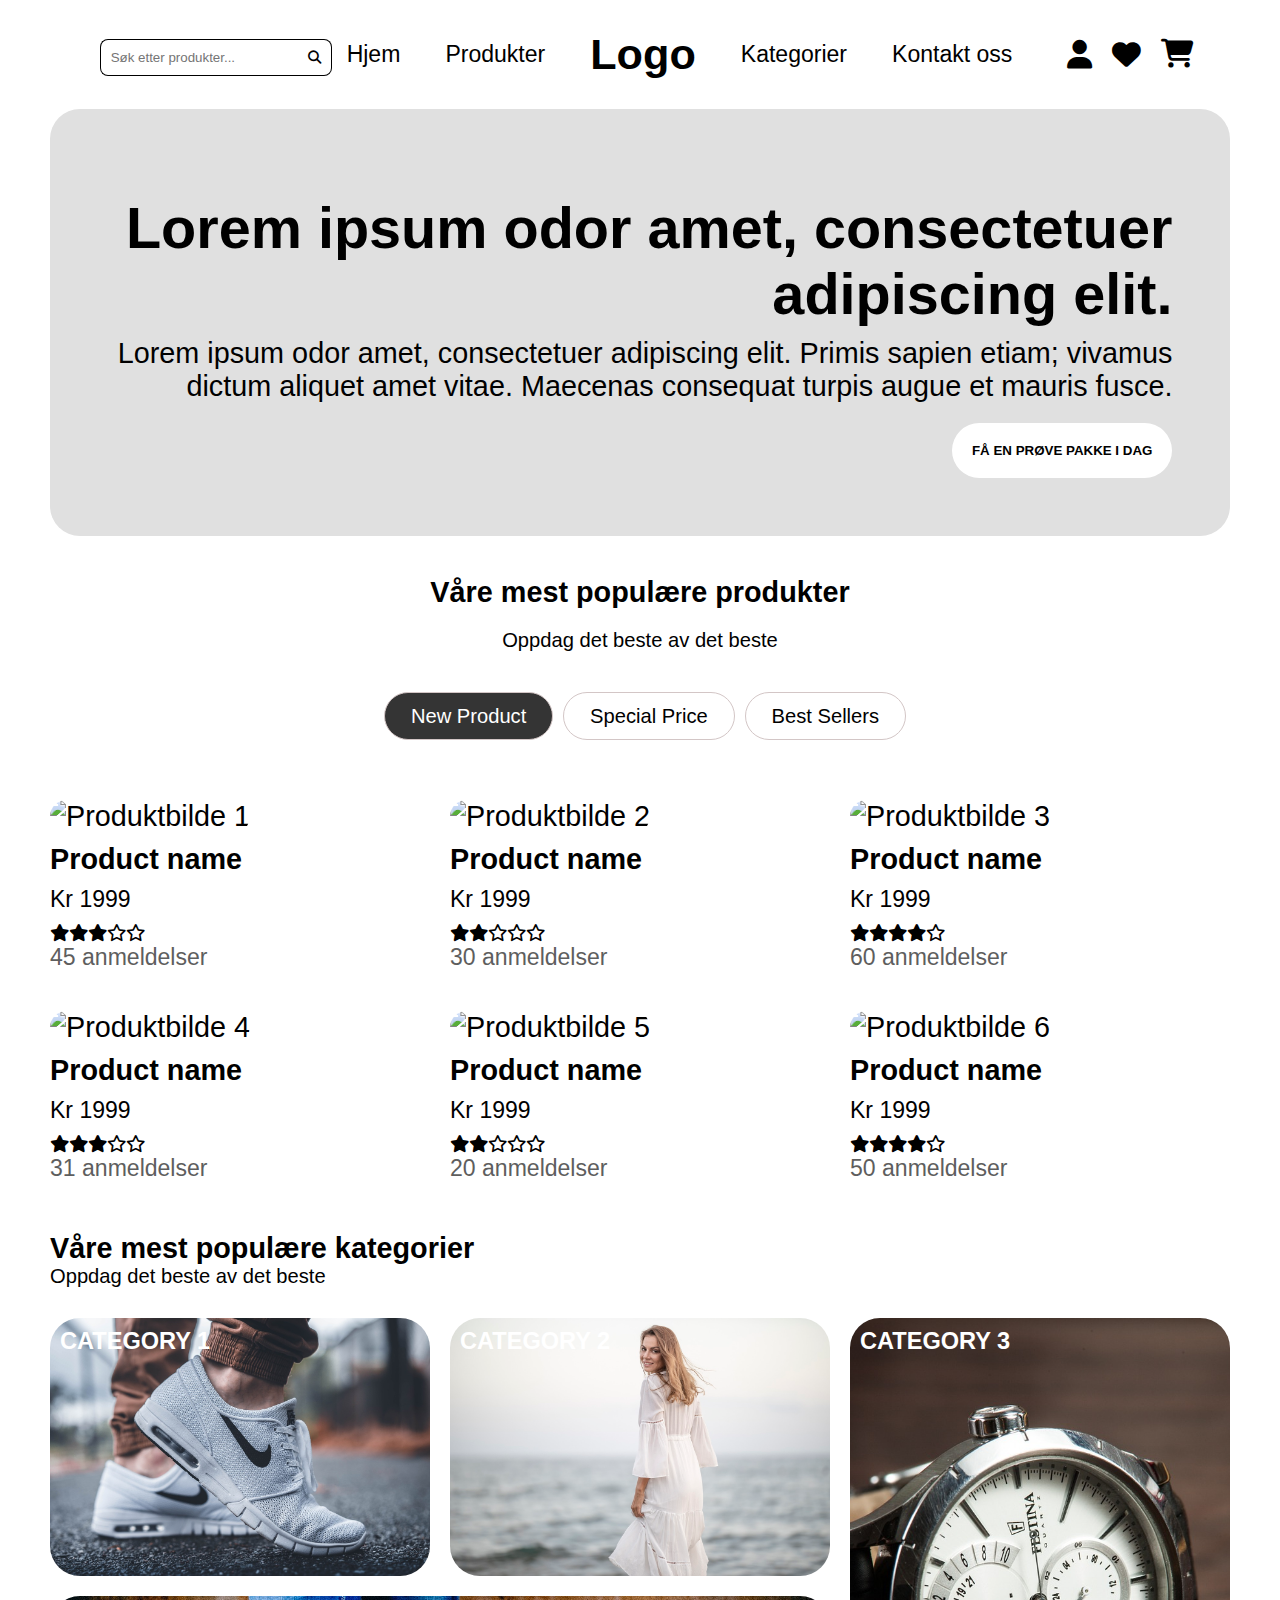
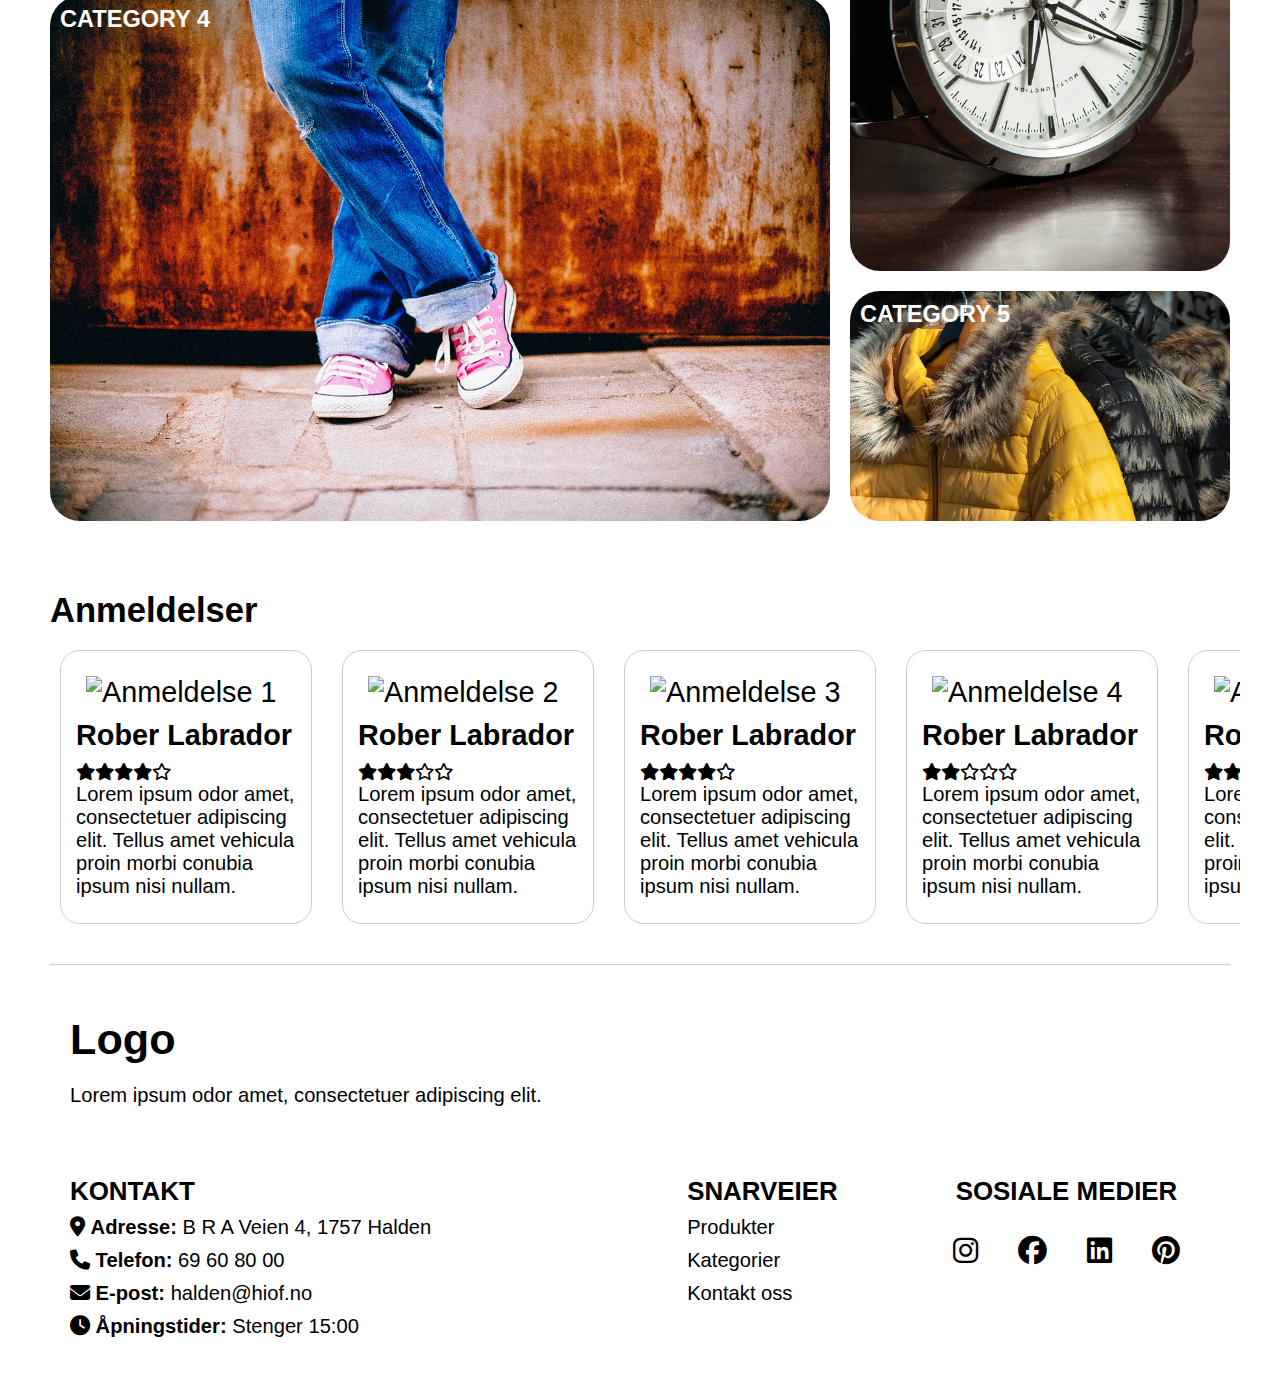
==== commit c894f91a: "finpuss" ====
--- a/index.html
+++ b/index.html
@@ -53,7 +53,7 @@
             <section class="banner">
                     <h1>Lorem ipsum odor amet, consectetuer adipiscing elit.</h1>
                     <p>Lorem ipsum odor amet, consectetuer adipiscing elit. Primis sapien etiam; vivamus dictum aliquet amet vitae. Maecenas consequat turpis augue et mauris fusce.</p>
-                    <button type="button" disabled>Få en prøve pakke i dag</button>
+                    <button type="button">Få en prøve pakke i dag</button>
             </section>
 
             <section id="popprodukter">
@@ -138,7 +138,7 @@
 
                 <article>
                         <a href="product.html">
-                        <img src="https://picsum.photos/400" alt="Produktbilde 4">
+                        <img src="https://picsum.photos/400" alt="Produktbilde 5">
                         
                         <h3>Product name</h3>
                         </a>
@@ -260,33 +260,33 @@
                 </article>
 
                 <article>
-                    <img src="https://picsum.photos/150/150" alt="Anmeldelse 2">
-                    <h3>Rober Labrador</h3>
-                    <ul class="stjerner">
-                        <li><i class="fa-solid fa-star"></i></li>
-                        <li><i class="fa-solid fa-star"></i></li>
-                        <li><i class="fa-solid fa-star"></i></li>
-                        <li><i class="fa-regular fa-star"></i></li>
-                        <li><i class="fa-regular fa-star"></i></li>
-                    </ul>
-                    <p>Lorem ipsum odor amet, consectetuer adipiscing elit. Tellus amet vehicula proin morbi conubia ipsum nisi nullam.</p> 
-                </article>
-
-                <article>
-                    <img src="https://picsum.photos/150/150" alt="Anmeldelse 2">
-                    <h3>Rober Labrador</h3>
-                    <ul class="stjerner">
-                        <li><i class="fa-solid fa-star"></i></li>
-                        <li><i class="fa-solid fa-star"></i></li>
-                        <li><i class="fa-solid fa-star"></i></li>
-                        <li><i class="fa-regular fa-star"></i></li>
-                        <li><i class="fa-regular fa-star"></i></li>
-                    </ul>
-                    <p>Lorem ipsum odor amet, consectetuer adipiscing elit. Tellus amet vehicula proin morbi conubia ipsum nisi nullam.</p> 
-                </article>
-
-                <article>
-                    <img src="https://picsum.photos/150/150" alt="Anmeldelse 2">
+                    <img src="https://picsum.photos/150/150" alt="Anmeldelse 5">
+                    <h3>Rober Labrador</h3>
+                    <ul class="stjerner">
+                        <li><i class="fa-solid fa-star"></i></li>
+                        <li><i class="fa-solid fa-star"></i></li>
+                        <li><i class="fa-solid fa-star"></i></li>
+                        <li><i class="fa-regular fa-star"></i></li>
+                        <li><i class="fa-regular fa-star"></i></li>
+                    </ul>
+                    <p>Lorem ipsum odor amet, consectetuer adipiscing elit. Tellus amet vehicula proin morbi conubia ipsum nisi nullam.</p> 
+                </article>
+
+                <article>
+                    <img src="https://picsum.photos/150/150" alt="Anmeldelse 6">
+                    <h3>Rober Labrador</h3>
+                    <ul class="stjerner">
+                        <li><i class="fa-solid fa-star"></i></li>
+                        <li><i class="fa-solid fa-star"></i></li>
+                        <li><i class="fa-solid fa-star"></i></li>
+                        <li><i class="fa-regular fa-star"></i></li>
+                        <li><i class="fa-regular fa-star"></i></li>
+                    </ul>
+                    <p>Lorem ipsum odor amet, consectetuer adipiscing elit. Tellus amet vehicula proin morbi conubia ipsum nisi nullam.</p> 
+                </article>
+
+                <article>
+                    <img src="https://picsum.photos/150/150" alt="Anmeldelse 7">
                     <h3>Rober Labrador</h3>
                     <ul class="stjerner">
                         <li><i class="fa-solid fa-star"></i></li>
--- a/style.css
+++ b/style.css
@@ -451,7 +451,6 @@
 }
 
 
-
 .psection img {
     width: 100%;
     height: auto;
@@ -485,9 +484,6 @@
     margin: 40px;
     margin-left: 3px;
 }
-
-
-
 
 .scroll2 {
     display: flex;
@@ -739,8 +735,6 @@
     margin-left: 5px;
 }
 
-
-
 .betaling h2 {
     font-weight: bold;
     font-size: 1.2rem;
@@ -803,6 +797,23 @@
 .checkbox label {
     font-size: 0.7rem;
     cursor: pointer;
+}
+
+.psection .litebilder img {
+    max-width: 160px;
+    width: 100%;
+    height: auto;
+}
+
+
+
+.asideflex {
+    display: flex;
+    flex-direction: row;
+}
+
+.particle img {
+    min-width: 200px;
 }
 
 
@@ -1029,6 +1040,7 @@
     }
 
     .over {
+        margin-top: 20px;
         grid-column: 1 / -1;
         grid-row: 1;
     }
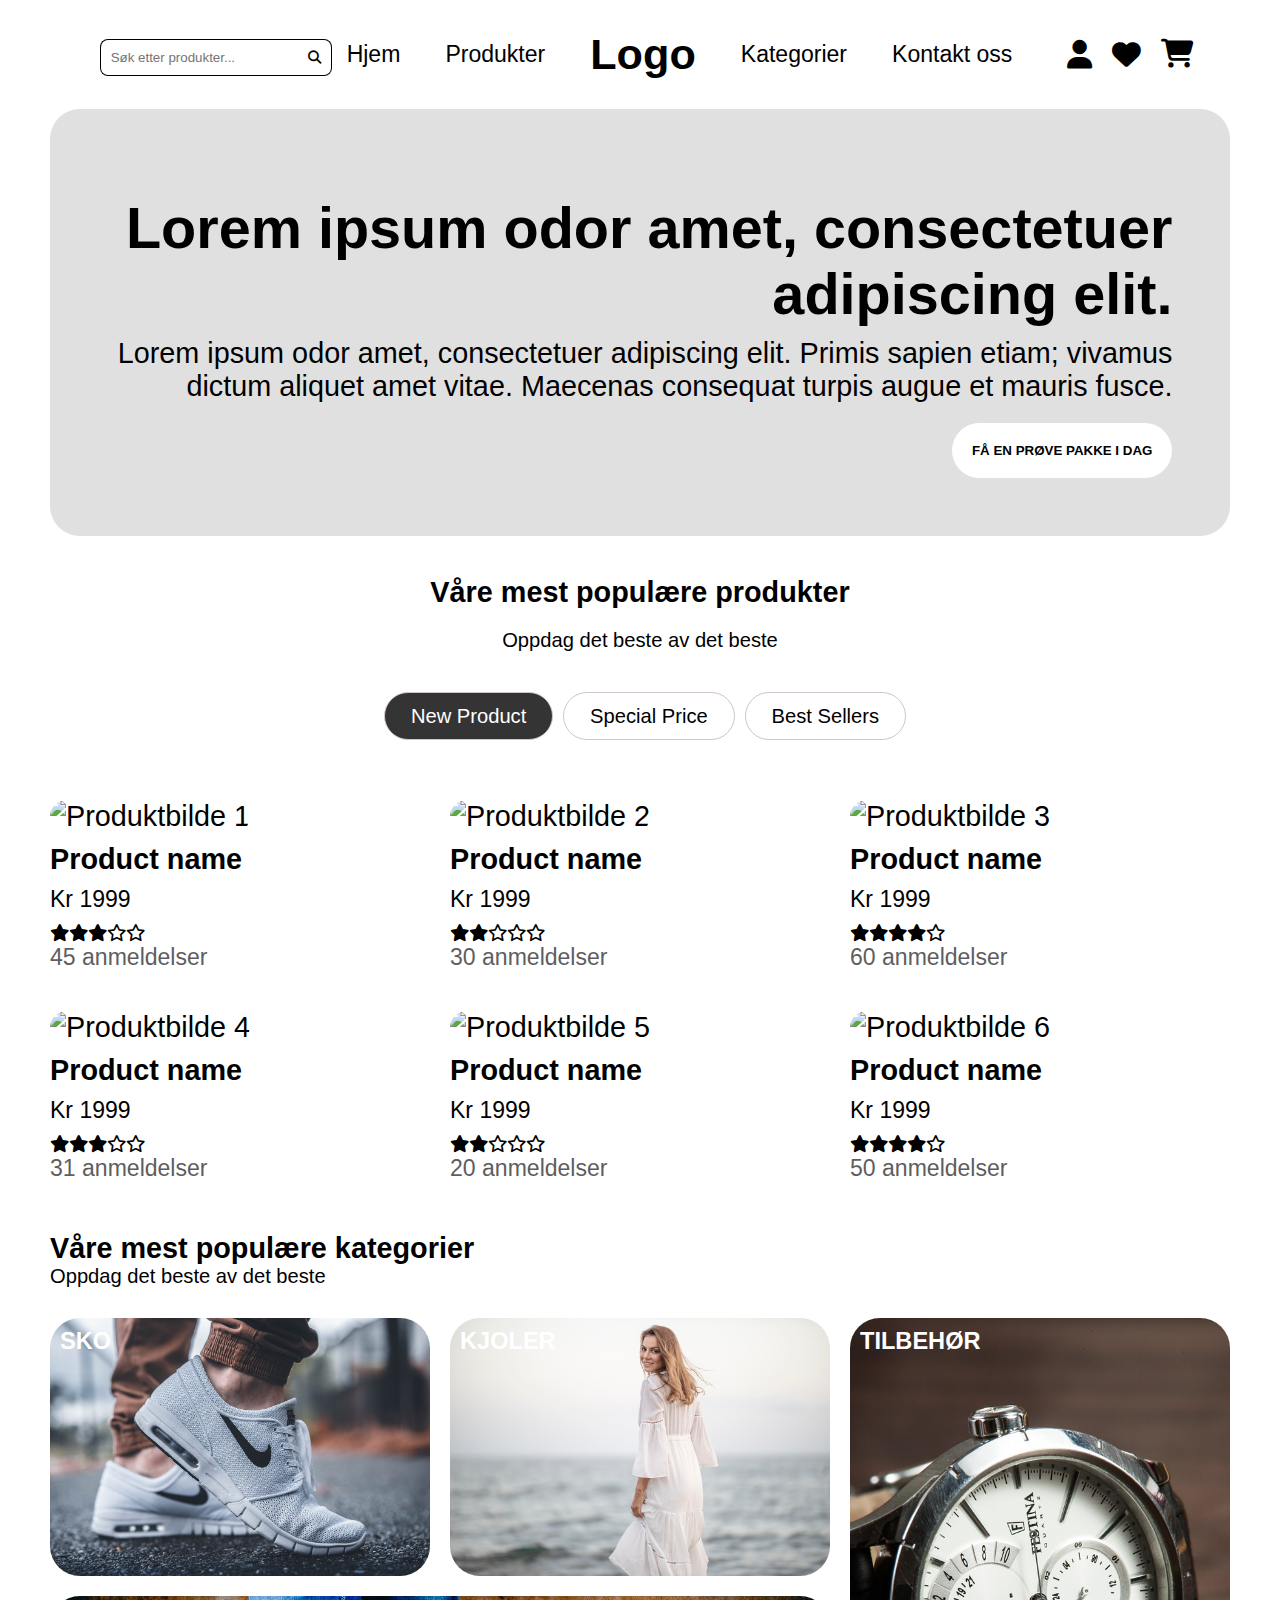
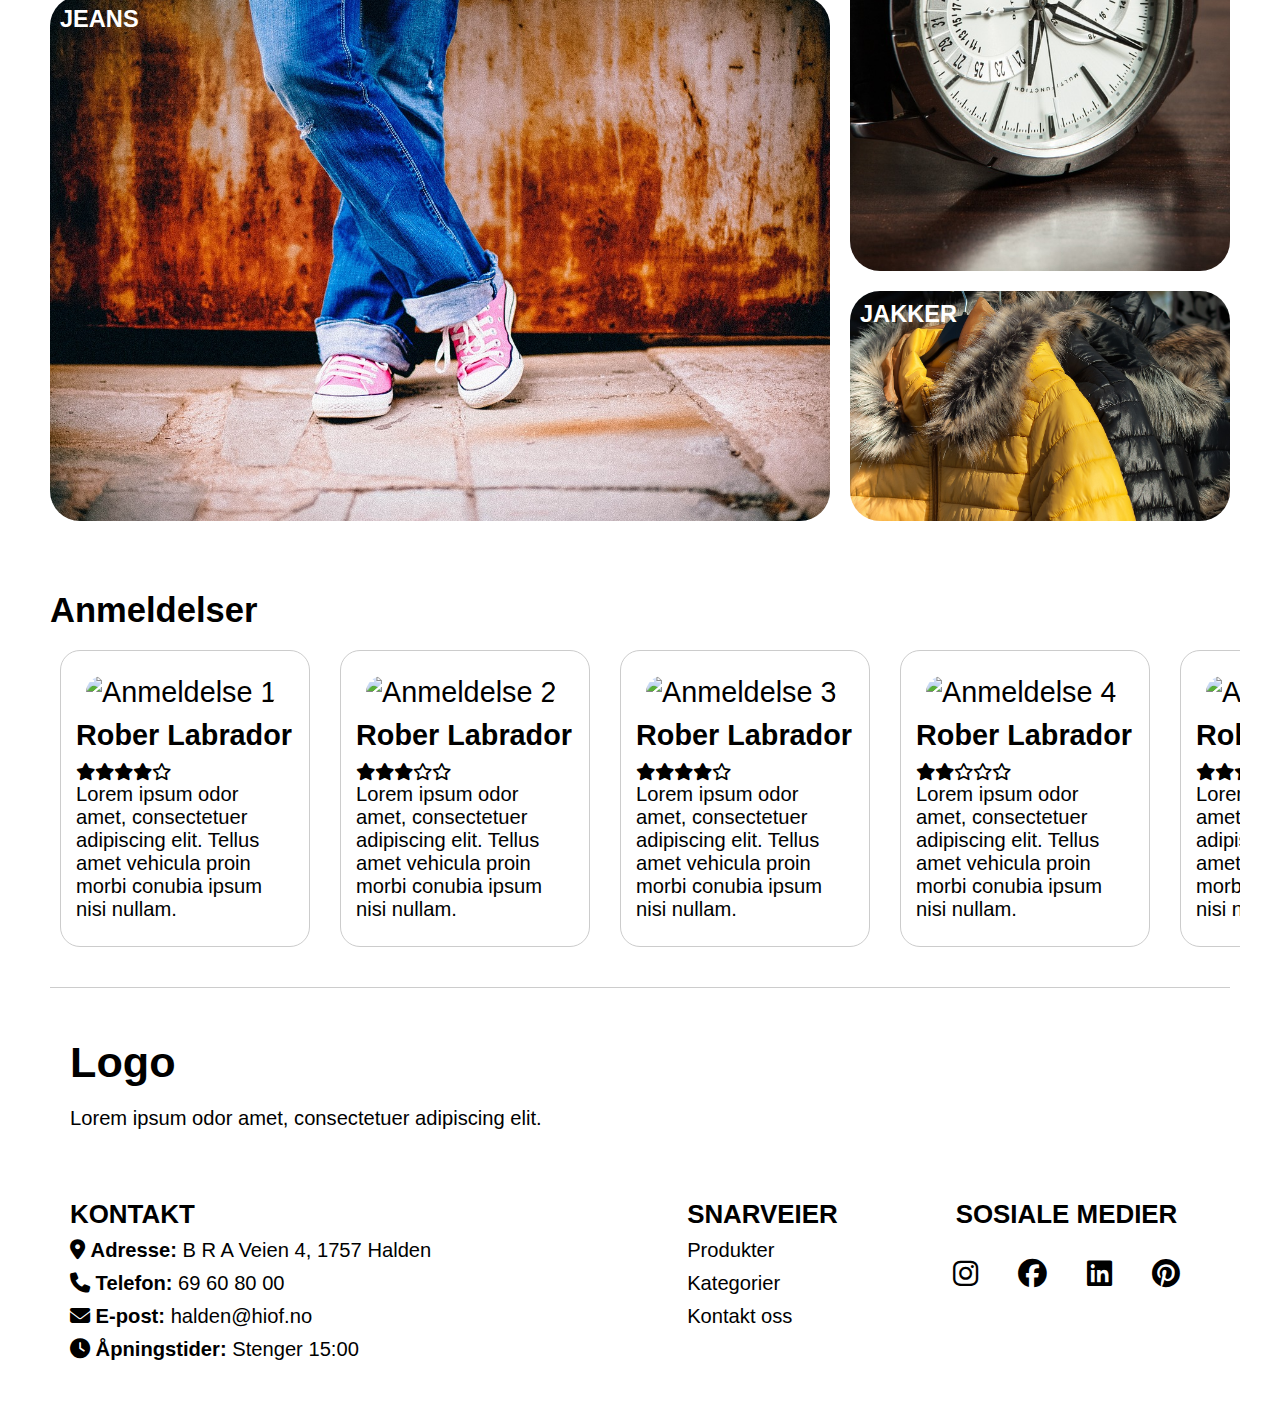
==== commit 9fc154ca: "Ferdig" ====
--- a/index.html
+++ b/index.html
@@ -20,7 +20,7 @@
                 <input type="search" placeholder="Søk etter produkter..." id="search">
 
                 <button type="submit">
-                    <i class="fa-solid fa-magnifying-glass"></i>
+                    <i class="fa-solid fa-magnifying-glass"></i> <!--https://fontawesome.com/icons/magnifying-glass?f=classic&s=solid-->
                 </button>
             </form>
 
@@ -41,9 +41,9 @@
         </nav>
 
          <section class="nav-ikoner">
-            <i class="fa-solid fa-user"></i>
-            <i class="fa-solid fa-heart"></i>
-            <a href="checkout.html"><i class="fa-solid fa-cart-shopping"></i></a>
+            <i class="fa-solid fa-user"></i> <!--https://fontawesome.com/icons/user?f=classic&s=solid-->
+            <i class="fa-solid fa-heart"></i> <!--https://fontawesome.com/icons/heart?f=classic&s=solid-->
+            <a href="checkout.html"><i class="fa-solid fa-cart-shopping"></i></a> <!--https://fontawesome.com/icons/cart-shopping?f=classic&s=solid-->
          </section>
         </section>
 
@@ -70,102 +70,102 @@
 
                 <article>
                         <a href="product.html">
-                        <img src="https://picsum.photos/400" alt="Produktbilde 1">
-                        
-                        <h3>Product name</h3>
-                        </a>
-                        <p>Kr 1999</p>
-                        <ul class="stjerner">
-                            <li><i class="fa-solid fa-star"></i></li>
-                            <li><i class="fa-solid fa-star"></i></li>
-                            <li><i class="fa-solid fa-star"></i></li>
+                        <img src="https://picsum.photos/400" alt="Produktbilde 1"> <!--https://picsum.photos/-->
+                        
+                        <h3>Product name</h3>
+                        </a>
+                        <p>Kr 1999</p>
+                        <ul class="stjerner">
+                            <li><i class="fa-solid fa-star"></i></li> <!--https://fontawesome.com/icons/star?f=classic&s=solid-->
+                            <li><i class="fa-solid fa-star"></i></li> <!--https://fontawesome.com/icons/star?f=classic&s=solid-->
+                            <li><i class="fa-solid fa-star"></i></li> <!--https://fontawesome.com/icons/star?f=classic&s=solid-->
+                            <li><i class="fa-regular fa-star"></i></li> <!--https://fontawesome.com/icons/star?f=classic&s=regular-->
+                            <li><i class="fa-regular fa-star"></i></li> <!--https://fontawesome.com/icons/star?f=classic&s=regular-->
+                        </ul>
+                        <p class="stjernetekst">45 anmeldelser</p>
+                </article>
+
+                <article>
+                        <a href="product.html">
+                        <img src="https://picsum.photos/400" alt="Produktbilde 2"> <!--https://picsum.photos/-->
+                        
+                        <h3>Product name</h3>
+                        </a>
+                        <p>Kr 1999</p>
+                        <ul class="stjerner">
+                            <li><i class="fa-solid fa-star"></i></li> <!--https://fontawesome.com/icons/star?f=classic&s=solid-->
+                            <li><i class="fa-solid fa-star"></i></li> <!--https://fontawesome.com/icons/star?f=classic&s=solid-->
+                            <li><i class="fa-regular fa-star"></i></li> <!--https://fontawesome.com/icons/star?f=classic&s=regular-->
+                            <li><i class="fa-regular fa-star"></i></li> <!--https://fontawesome.com/icons/star?f=classic&s=regular-->
+                            <li><i class="fa-regular fa-star"></i></li> <!--https://fontawesome.com/icons/star?f=classic&s=regular-->
+                        </ul>
+                        <p class="stjernetekst">30 anmeldelser</p>
+                </article>
+
+                <article>
+                        <a href="product.html">
+                        <img src="https://picsum.photos/400" alt="Produktbilde 3"> <!--https://picsum.photos/-->
+                        
+                        <h3>Product name</h3>
+                        </a>
+                        <p>Kr 1999</p>
+                        <ul class="stjerner">
+                            <li><i class="fa-solid fa-star"></i></li> <!--https://fontawesome.com/icons/star?f=classic&s=solid-->
+                            <li><i class="fa-solid fa-star"></i></li> <!--https://fontawesome.com/icons/star?f=classic&s=solid-->
+                            <li><i class="fa-solid fa-star"></i></li> <!--https://fontawesome.com/icons/star?f=classic&s=solid-->
+                            <li><i class="fa-solid fa-star"></i></li> <!--https://fontawesome.com/icons/star?f=classic&s=solid-->
                             <li><i class="fa-regular fa-star"></i></li>
-                            <li><i class="fa-regular fa-star"></i></li>
-                        </ul>
-                        <p class="stjernetekst">45 anmeldelser</p>
-                </article>
-
-                <article>
-                        <a href="product.html">
-                        <img src="https://picsum.photos/400" alt="Produktbilde 2">
-                        
-                        <h3>Product name</h3>
-                        </a>
-                        <p>Kr 1999</p>
-                        <ul class="stjerner">
-                            <li><i class="fa-solid fa-star"></i></li>
-                            <li><i class="fa-solid fa-star"></i></li>
-                            <li><i class="fa-regular fa-star"></i></li>
-                            <li><i class="fa-regular fa-star"></i></li>
-                            <li><i class="fa-regular fa-star"></i></li>
-                        </ul>
-                        <p class="stjernetekst">30 anmeldelser</p>
-                </article>
-
-                <article>
-                        <a href="product.html">
-                        <img src="https://picsum.photos/400" alt="Produktbilde 3">
-                        
-                        <h3>Product name</h3>
-                        </a>
-                        <p>Kr 1999</p>
-                        <ul class="stjerner">
-                            <li><i class="fa-solid fa-star"></i></li>
-                            <li><i class="fa-solid fa-star"></i></li>
-                            <li><i class="fa-solid fa-star"></i></li>
-                            <li><i class="fa-solid fa-star"></i></li>
-                            <li><i class="fa-regular fa-star"></i></li>
                         </ul>
                         <p class="stjernetekst">60 anmeldelser</p>
                 </article>
 
                 <article>
                         <a href="product.html">
-                        <img src="https://picsum.photos/400" alt="Produktbilde 4">
-                        
-                        <h3>Product name</h3>
-                        </a>
-                        <p>Kr 1999</p>
-                        <ul class="stjerner">
-                            <li><i class="fa-solid fa-star"></i></li>
-                            <li><i class="fa-solid fa-star"></i></li>
-                            <li><i class="fa-solid fa-star"></i></li>
-                            <li><i class="fa-regular fa-star"></i></li>
-                            <li><i class="fa-regular fa-star"></i></li>
+                        <img src="https://picsum.photos/400" alt="Produktbilde 4"> <!--https://picsum.photos/-->
+                        
+                        <h3>Product name</h3>
+                        </a>
+                        <p>Kr 1999</p>
+                        <ul class="stjerner">
+                            <li><i class="fa-solid fa-star"></i></li> <!--https://fontawesome.com/icons/star?f=classic&s=solid-->
+                            <li><i class="fa-solid fa-star"></i></li> <!--https://fontawesome.com/icons/star?f=classic&s=solid-->
+                            <li><i class="fa-solid fa-star"></i></li> <!--https://fontawesome.com/icons/star?f=classic&s=solid-->
+                            <li><i class="fa-regular fa-star"></i></li> <!--https://fontawesome.com/icons/star?f=classic&s=regular-->
+                            <li><i class="fa-regular fa-star"></i></li> <!--https://fontawesome.com/icons/star?f=classic&s=regular-->
                         </ul>
                         <p class="stjernetekst">31 anmeldelser</p>
                 </article>
 
                 <article>
                         <a href="product.html">
-                        <img src="https://picsum.photos/400" alt="Produktbilde 5">
-                        
-                        <h3>Product name</h3>
-                        </a>
-                        <p>Kr 1999</p>
-                        <ul class="stjerner">
-                            <li><i class="fa-solid fa-star"></i></li>
-                            <li><i class="fa-solid fa-star"></i></li>
-                            <li><i class="fa-regular fa-star"></i></li>
-                            <li><i class="fa-regular fa-star"></i></li>
-                            <li><i class="fa-regular fa-star"></i></li>
+                        <img src="https://picsum.photos/400" alt="Produktbilde 5"> <!--https://picsum.photos/-->
+                        
+                        <h3>Product name</h3>
+                        </a>
+                        <p>Kr 1999</p>
+                        <ul class="stjerner">
+                            <li><i class="fa-solid fa-star"></i></li> <!--https://fontawesome.com/icons/star?f=classic&s=solid-->
+                            <li><i class="fa-solid fa-star"></i></li> <!--https://fontawesome.com/icons/star?f=classic&s=solid-->
+                            <li><i class="fa-regular fa-star"></i></li> <!--https://fontawesome.com/icons/star?f=classic&s=regular-->
+                            <li><i class="fa-regular fa-star"></i></li> <!--https://fontawesome.com/icons/star?f=classic&s=regular-->
+                            <li><i class="fa-regular fa-star"></i></li> <!--https://fontawesome.com/icons/star?f=classic&s=regular-->
                         </ul>
                         <p class="stjernetekst">20 anmeldelser</p>
                 </article>
 
                 <article>
                         <a href="product.html">
-                        <img src="https://picsum.photos/400" alt="Produktbilde 6">
-                        
-                        <h3>Product name</h3>
-                        </a>
-                        <p>Kr 1999</p>
-                        <ul class="stjerner">
-                            <li><i class="fa-solid fa-star"></i></li>
-                            <li><i class="fa-solid fa-star"></i></li>
-                            <li><i class="fa-solid fa-star"></i></li>
-                            <li><i class="fa-solid fa-star"></i></li>
-                            <li><i class="fa-regular fa-star"></i></li>
+                        <img src="https://picsum.photos/400" alt="Produktbilde 6"> <!--https://picsum.photos/-->
+                        
+                        <h3>Product name</h3>
+                        </a>
+                        <p>Kr 1999</p>
+                        <ul class="stjerner">
+                            <li><i class="fa-solid fa-star"></i></li> <!--https://fontawesome.com/icons/star?f=classic&s=solid-->
+                            <li><i class="fa-solid fa-star"></i></li> <!--https://fontawesome.com/icons/star?f=classic&s=solid-->
+                            <li><i class="fa-solid fa-star"></i></li> <!--https://fontawesome.com/icons/star?f=classic&s=solid-->
+                            <li><i class="fa-solid fa-star"></i></li> <!--https://fontawesome.com/icons/star?f=classic&s=solid-->
+                            <li><i class="fa-regular fa-star"></i></li> <!--https://fontawesome.com/icons/star?f=classic&s=regular-->
                         </ul>
                         <p class="stjernetekst">50 anmeldelser</p>
                 </article>
@@ -174,59 +174,57 @@
             <section id="kategorier">
                     <h2 class="over">Våre mest populære kategorier</h2>
                     <p class="under">Oppdag det beste av det beste</p>
-                    <!--<a href="kategorier"></a>-->
-        
-                       <!--<div class="k-container">-->
+            
                         <article class="k-kort1">
-                                <h3>Category 1</h3>
-                                <img src="bilder/feet-1840619_1280.jpg" alt="Sko">
+                                <h3>Sko</h3>
+                                <img src="bilder/feet-1840619_1280.jpg" alt="Sko"> <!--https://pixabay.com/photos/feet-footwear-nike-shoes-sneakers-1840619/-->
                         </article>
                         
                         <article class="k-kort2">
-                                <h3>Category 2</h3>
-                                <img src="bilder/woman-5674995_1280.jpg" alt="Kjole">
+                                <h3>Kjoler</h3>
+                                <img src="bilder/woman-5674995_1280.jpg" alt="Kjole"> <!--https://pixabay.com/photos/woman-model-portrait-female-blonde-5674995/-->
                         </article>
         
                         <article class="k-kort3">
-                                <h3>Category 3</h3>
-                                <img src="bilder/wristwatch-407096_1280.jpg" alt="Klokke">
+                                <h3>Tilbehør</h3>
+                                <img src="bilder/wristwatch-407096_1280.jpg" alt="Klokke"> <!--https://pixabay.com/photos/wristwatch-watch-accessory-407096/-->
                         </article>
         
                         <article class="k-kort4">
-                                <h3>Category 4</h3>
-                                <img src="bilder/feet-349687_1280.jpg" alt="Jeans">
+                                <h3>Jeans</h3>
+                                <img src="bilder/feet-349687_1280.jpg" alt="Jeans"> <!--https://pixabay.com/photos/feet-legs-standing-waiting-349687/-->
                         </article>
         
                         <article class="k-kort5">
-                                <h3>Category 5</h3>
-                                <img src="bilder/fur-3117033_1280.jpg" alt="Jakke">
-                        </article>
-                        
-            </section>
- 
+                                <h3>Jakker</h3>
+                                <img src="bilder/fur-3117033_1280.jpg" alt="Jakke"> <!--https://pixabay.com/photos/fur-winter-clothes-down-jacket-3117033/-->
+                        </article>      
+            </section>
+
+<!--Anmeldelser-->
             <aside class="anmeldelser">
                 <h2>Anmeldelser</h2>
                 <div class="scroll">
                 <article>
-                    <img src="https://picsum.photos/150/150" alt="Anmeldelse 1">
-                    <h3>Rober Labrador</h3>
-                    <ul class="stjerner">
-                        <li><i class="fa-solid fa-star"></i></li>
-                        <li><i class="fa-solid fa-star"></i></li>
-                        <li><i class="fa-solid fa-star"></i></li>
-                        <li><i class="fa-solid fa-star"></i></li>
+                    <img src="https://picsum.photos/150/150" alt="Anmeldelse 1"> <!--https://picsum.photos/-->
+                    <h3>Rober Labrador</h3>
+                    <ul class="stjerner">
+                        <li><i class="fa-solid fa-star"></i></li> <!--https://fontawesome.com/icons/star?f=classic&s=solid-->
+                        <li><i class="fa-solid fa-star"></i></li> <!--https://fontawesome.com/icons/star?f=classic&s=solid-->
+                        <li><i class="fa-solid fa-star"></i></li> <!--https://fontawesome.com/icons/star?f=classic&s=solid-->
+                        <li><i class="fa-solid fa-star"></i></li> <!--https://fontawesome.com/icons/star?f=classic&s=solid-->
                         <li><i class="fa-regular fa-star"></i></li>
                     </ul>
                     <p>Lorem ipsum odor amet, consectetuer adipiscing elit. Tellus amet vehicula proin morbi conubia ipsum nisi nullam.</p> 
                 </article>
 
                 <article>
-                    <img src="https://picsum.photos/150/150" alt="Anmeldelse 2">
-                    <h3>Rober Labrador</h3>
-                    <ul class="stjerner">
-                        <li><i class="fa-solid fa-star"></i></li>
-                        <li><i class="fa-solid fa-star"></i></li>
-                        <li><i class="fa-solid fa-star"></i></li>
+                    <img src="https://picsum.photos/150/150" alt="Anmeldelse 2"> <!--https://picsum.photos/-->
+                    <h3>Rober Labrador</h3>
+                    <ul class="stjerner">
+                        <li><i class="fa-solid fa-star"></i></li> <!--https://fontawesome.com/icons/star?f=classic&s=solid-->
+                        <li><i class="fa-solid fa-star"></i></li> <!--https://fontawesome.com/icons/star?f=classic&s=solid-->
+                        <li><i class="fa-solid fa-star"></i></li> <!--https://fontawesome.com/icons/star?f=classic&s=solid-->
                         <li><i class="fa-regular fa-star"></i></li>
                         <li><i class="fa-regular fa-star"></i></li>
                     </ul>
@@ -234,66 +232,66 @@
                 </article>
 
                 <article>
-                    <img src="https://picsum.photos/150/150" alt="Anmeldelse 3">
-                    <h3>Rober Labrador</h3>
-                    <ul class="stjerner">
-                        <li><i class="fa-solid fa-star"></i></li>
-                        <li><i class="fa-solid fa-star"></i></li>
-                        <li><i class="fa-solid fa-star"></i></li>
-                        <li><i class="fa-solid fa-star"></i></li>
+                    <img src="https://picsum.photos/150/150" alt="Anmeldelse 3"> <!--https://picsum.photos/-->
+                    <h3>Rober Labrador</h3>
+                    <ul class="stjerner">
+                        <li><i class="fa-solid fa-star"></i></li> <!--https://fontawesome.com/icons/star?f=classic&s=solid-->
+                        <li><i class="fa-solid fa-star"></i></li> <!--https://fontawesome.com/icons/star?f=classic&s=solid-->
+                        <li><i class="fa-solid fa-star"></i></li> <!--https://fontawesome.com/icons/star?f=classic&s=solid-->
+                        <li><i class="fa-solid fa-star"></i></li> <!--https://fontawesome.com/icons/star?f=classic&s=solid-->
                         <li><i class="fa-regular fa-star"></i></li>
                     </ul>
                     <p>Lorem ipsum odor amet, consectetuer adipiscing elit. Tellus amet vehicula proin morbi conubia ipsum nisi nullam.</p>
                 </article>
 
                 <article>
-                    <img src="https://picsum.photos/150/150" alt="Anmeldelse 4">
-                    <h3>Rober Labrador</h3>
-                    <ul class="stjerner">
-                        <li><i class="fa-solid fa-star"></i></li>
-                        <li><i class="fa-solid fa-star"></i></li>
-                        <li><i class="fa-regular fa-star"></i></li>
-                        <li><i class="fa-regular fa-star"></i></li>
-                        <li><i class="fa-regular fa-star"></i></li>
+                    <img src="https://picsum.photos/150/150" alt="Anmeldelse 4"> <!--https://picsum.photos/-->
+                    <h3>Rober Labrador</h3>
+                    <ul class="stjerner">
+                        <li><i class="fa-solid fa-star"></i></li> <!--https://fontawesome.com/icons/star?f=classic&s=solid-->
+                        <li><i class="fa-solid fa-star"></i></li> <!--https://fontawesome.com/icons/star?f=classic&s=solid-->
+                        <li><i class="fa-regular fa-star"></i></li> <!--https://fontawesome.com/icons/star?f=classic&s=regular-->
+                        <li><i class="fa-regular fa-star"></i></li> <!--https://fontawesome.com/icons/star?f=classic&s=regular-->
+                        <li><i class="fa-regular fa-star"></i></li> <!--https://fontawesome.com/icons/star?f=classic&s=regular-->
                     </ul>
                     <p>Lorem ipsum odor amet, consectetuer adipiscing elit. Tellus amet vehicula proin morbi conubia ipsum nisi nullam.</p>
                 </article>
 
                 <article>
-                    <img src="https://picsum.photos/150/150" alt="Anmeldelse 5">
-                    <h3>Rober Labrador</h3>
-                    <ul class="stjerner">
-                        <li><i class="fa-solid fa-star"></i></li>
-                        <li><i class="fa-solid fa-star"></i></li>
-                        <li><i class="fa-solid fa-star"></i></li>
-                        <li><i class="fa-regular fa-star"></i></li>
-                        <li><i class="fa-regular fa-star"></i></li>
-                    </ul>
-                    <p>Lorem ipsum odor amet, consectetuer adipiscing elit. Tellus amet vehicula proin morbi conubia ipsum nisi nullam.</p> 
-                </article>
-
-                <article>
-                    <img src="https://picsum.photos/150/150" alt="Anmeldelse 6">
-                    <h3>Rober Labrador</h3>
-                    <ul class="stjerner">
-                        <li><i class="fa-solid fa-star"></i></li>
-                        <li><i class="fa-solid fa-star"></i></li>
-                        <li><i class="fa-solid fa-star"></i></li>
-                        <li><i class="fa-regular fa-star"></i></li>
-                        <li><i class="fa-regular fa-star"></i></li>
-                    </ul>
-                    <p>Lorem ipsum odor amet, consectetuer adipiscing elit. Tellus amet vehicula proin morbi conubia ipsum nisi nullam.</p> 
-                </article>
-
-                <article>
-                    <img src="https://picsum.photos/150/150" alt="Anmeldelse 7">
-                    <h3>Rober Labrador</h3>
-                    <ul class="stjerner">
-                        <li><i class="fa-solid fa-star"></i></li>
-                        <li><i class="fa-solid fa-star"></i></li>
-                        <li><i class="fa-solid fa-star"></i></li>
-                        <li><i class="fa-regular fa-star"></i></li>
-                        <li><i class="fa-regular fa-star"></i></li>
+                    <img src="https://picsum.photos/150/150" alt="Anmeldelse 5"> <!--https://picsum.photos/-->
+                    <h3>Rober Labrador</h3>
+                    <ul class="stjerner">
+                        <li><i class="fa-solid fa-star"></i></li> <!--https://fontawesome.com/icons/star?f=classic&s=solid-->
+                        <li><i class="fa-solid fa-star"></i></li> <!--https://fontawesome.com/icons/star?f=classic&s=solid-->
+                        <li><i class="fa-solid fa-star"></i></li> <!--https://fontawesome.com/icons/star?f=classic&s=solid-->
+                        <li><i class="fa-regular fa-star"></i></li> <!--https://fontawesome.com/icons/star?f=classic&s=regular-->
+                        <li><i class="fa-regular fa-star"></i></li> <!--https://fontawesome.com/icons/star?f=classic&s=regular-->
+                    </ul>
+                    <p>Lorem ipsum odor amet, consectetuer adipiscing elit. Tellus amet vehicula proin morbi conubia ipsum nisi nullam.</p> 
+                </article>
+
+                <article>
+                    <img src="https://picsum.photos/150/150" alt="Anmeldelse 6"> <!--https://picsum.photos/-->
+                    <h3>Rober Labrador</h3>
+                    <ul class="stjerner">
+                        <li><i class="fa-solid fa-star"></i></li> <!--https://fontawesome.com/icons/star?f=classic&s=solid-->
+                        <li><i class="fa-solid fa-star"></i></li> <!--https://fontawesome.com/icons/star?f=classic&s=solid-->
+                        <li><i class="fa-solid fa-star"></i></li> <!--https://fontawesome.com/icons/star?f=classic&s=solid-->
+                        <li><i class="fa-regular fa-star"></i></li> <!--https://fontawesome.com/icons/star?f=classic&s=regular-->
+                        <li><i class="fa-regular fa-star"></i></li> <!--https://fontawesome.com/icons/star?f=classic&s=regular-->
+                    </ul>
+                    <p>Lorem ipsum odor amet, consectetuer adipiscing elit. Tellus amet vehicula proin morbi conubia ipsum nisi nullam.</p> 
+                </article>
+
+                <article>
+                    <img src="https://picsum.photos/150/150" alt="Anmeldelse 7"> <!--https://picsum.photos/-->
+                    <h3>Rober Labrador</h3>
+                    <ul class="stjerner">
+                        <li><i class="fa-solid fa-star"></i></li> <!--https://fontawesome.com/icons/star?f=classic&s=solid-->
+                        <li><i class="fa-solid fa-star"></i></li> <!--https://fontawesome.com/icons/star?f=classic&s=solid-->
+                        <li><i class="fa-solid fa-star"></i></li> <!--https://fontawesome.com/icons/star?f=classic&s=solid-->
+                        <li><i class="fa-regular fa-star"></i></li> <!--https://fontawesome.com/icons/star?f=classic&s=regular-->
+                        <li><i class="fa-regular fa-star"></i></li> <!--https://fontawesome.com/icons/star?f=classic&s=regular-->
                     </ul>
                     <p>Lorem ipsum odor amet, consectetuer adipiscing elit. Tellus amet vehicula proin morbi conubia ipsum nisi nullam.</p> 
                 </article>
@@ -309,10 +307,10 @@
             <section id="kontakt-info">
                 <h3>Kontakt</h3>
                 <ul>
-                    <li><i class="fa-solid fa-location-dot"></i>  <strong>Adresse:</strong> B R A Veien 4, 1757 Halden</li>
-                    <li><i class="fa-solid fa-phone"></i>  <strong>Telefon:</strong> 69 60 80 00</li>
-                    <li><i class="fa-solid fa-envelope"></i>  <strong>E-post:</strong> halden@hiof.no</li>
-                    <li><i class="fa-solid fa-clock"></i>  <strong>Åpningstider:</strong> Stenger 15:00</li>
+                    <li><i class="fa-solid fa-location-dot"></i> <strong>Adresse:</strong> B R A Veien 4, 1757 Halden</li> <!--https://fontawesome.com/icons/location-dot?f=classic&s=solid-->
+                    <li><i class="fa-solid fa-phone"></i>  <strong>Telefon:</strong> 69 60 80 00</li> <!--https://fontawesome.com/icons/phone?f=classic&s=solid-->
+                    <li><i class="fa-solid fa-envelope"></i>  <strong>E-post:</strong> halden@hiof.no</li> <!--https://fontawesome.com/icons/envelope?f=classic&s=solid-->
+                    <li><i class="fa-solid fa-clock"></i>  <strong>Åpningstider:</strong> Stenger 15:00</li> <!--https://fontawesome.com/icons/clock?f=classic&s=solid-->
                 </ul>
             </section>
             <section class="snarveier">
@@ -326,10 +324,10 @@
             <section class="some">
                 <h3>Sosiale medier</h3>
                 <ul class="footerikoner">
-                    <li><a href="https://www.instagram.com/" target="_blank"><i class="fa-brands fa-instagram"></i></a></li>
-                    <li><a href="https://www.facebook.com/" target="_blank"><i class="fa-brands fa-facebook"></i></a></li>
-                    <li><a href="https://www.linkedin.com/" target="_blank"><i class="fa-brands fa-linkedin"></i></a></li>
-                    <li><a href="https://no.pinterest.com/" target="_blank"><i class="fa-brands fa-pinterest"></i></a></li>
+                    <li><a href="https://www.instagram.com/" target="_blank"><i class="fa-brands fa-instagram"></i></a></li> <!--https://www.instagram.com/-->
+                    <li><a href="https://www.facebook.com/" target="_blank"><i class="fa-brands fa-facebook"></i></a></li> <!--https://www.facebook.com/-->
+                    <li><a href="https://www.linkedin.com/" target="_blank"><i class="fa-brands fa-linkedin"></i></a></li> <!--https://www.linkedin.com/-->
+                    <li><a href="https://no.pinterest.com/" target="_blank"><i class="fa-brands fa-pinterest"></i></a></li> <!--https://no.pinterest.com/-->
                 </ul>
             </section>
         </footer>
--- a/style.css
+++ b/style.css
@@ -148,8 +148,11 @@
     list-style: none;
 }
 
+.some ul li a i {
+    font-size: 1rem;
+}
+
 /*INDEX.HTML*/
-
 .banner {
     background-color: #e0e0e0;
     text-align: right;
@@ -228,8 +231,6 @@
     text-align: center;
 }
 
-
-
 .produkter article img {
     width: 100%;
     height: auto;
@@ -272,7 +273,6 @@
 .stjernetekst {
     font-size: 0.4rem;
     color: rgb(94, 94, 94);
-
 }
 
 #kategorier {
@@ -306,13 +306,11 @@
     font-size: 0.7rem;
     margin-left: 10px;
     margin-right: 10px;
-    position: relative;
 }
 
 .k-kort1 img, .k-kort2 img, .k-kort3 img, .k-kort4 img, .k-kort5 img {
     width: 100%;
     height: 100%;
-    object-fit: cover;
     border-radius: 20px;
 }
 
@@ -322,10 +320,10 @@
     text-transform: uppercase;
 }
 
-.scroll{
+.scroll{ /*AI, promt og resultat i PDF*/
     display: flex;
     overflow-x: auto; 
-    scroll-snap-type: x mandatory; /*AI generert ferdig vscode*/
+    scroll-snap-type: x mandatory; 
 }
 
 .anmeldelser h2 {
@@ -351,6 +349,7 @@
 }
 
 .anmeldelser img {
+    border-radius: 40px;
     max-width: 150px;
     max-height: 150px;
     align-items: left;
@@ -361,6 +360,8 @@
     padding: 15px;
     margin: 10px;
     border-radius: 20px;
+    max-width: 289px;
+    min-width: 190px;
 }
 
 
@@ -384,7 +385,7 @@
     color: #333;
 }
 
-.brodsmule li + li::before { /*AI*/
+.brodsmule li + li::before { /*AI, promt og resultat i PDF*/
     content: ">";
     color: #343434;
     margin: 0 0.5em;
@@ -438,6 +439,10 @@
     border-radius: 5px;
 }
 
+.hjerte i {
+    color: #000;
+}
+
 .plinje {
     display: flex;
     flex-direction: column;
@@ -485,11 +490,11 @@
     margin-left: 3px;
 }
 
-.scroll2 {
+.scroll2 { /*AI, promt og resultat i PDF*/
     display: flex;
     text-align: left;
     overflow-x: auto;
-    scroll-snap-type: x mandatory; /*AI generert ferdig vscode*/
+    scroll-snap-type: x mandatory;
     width: 100%;
 }
 
@@ -509,6 +514,10 @@
 
 .paside a {
     text-decoration: none;
+}
+
+.cikoner i {
+    color: #000;
 }
 
 
@@ -536,10 +545,10 @@
     font-size: 0.7rem;
 }
 
-.scroll2 {
-    display: flex;
-    overflow-x: auto; /*AI*/
-    scroll-snap-type: x mandatory; /*AI generert ferdig vscode*/
+.scroll2 { /*AI, promt og resultat i PDF*/
+    display: flex;
+    overflow-x: auto;
+    scroll-snap-type: x mandatory;
 }
 
 
@@ -787,7 +796,7 @@
     margin-bottom: 10px;
 }
 
-.checkbox input[type="checkbox"] { /*AI*/
+.checkbox1 input, .checkbox2 input {
     margin-right: 10px;
     width: 16px;
     height: 16px;
@@ -894,13 +903,9 @@
         font-size: 1.5rem;
     }
 
-    .footerlogo p {
-        font-size: 0.7rem;
-    }
-
     #kontakt-info {
         grid-column: 1;
-        white-space: nowrap; /*AI hvordan få kontaktinformasjonen til å ikke bryte teksten?*/
+        white-space: nowrap;
     }
 
     .snarveier {
@@ -919,10 +924,11 @@
         margin: 30px;
     }
 
-    .footerikoner i { /*AI hvordan få ikonene større?*/
+    .footerikoner i { 
         font-size: 1rem;
     }
 
+    /*All hover effekt er tatt fra inspirasjonskode AI, prompt og resultat i PDF*/
     .nav-ikoner a:hover {
         transform: scale(1.2);
     }
@@ -978,7 +984,7 @@
 
     .produkter {
         display: grid;
-        grid-template-columns: repeat(auto-fill, minmax(350px, 1fr)); /* Dynamisk grid AI*/
+        grid-template-columns: repeat(auto-fill, minmax(350px, 1fr)); /*https://dev.to/musselmanth/the-dynamic-css-grid-configuration-ive-been-looking-for-1ogd*/
     }
 
     .produkter article img {
@@ -1063,10 +1069,13 @@
         border-radius: 20px;
         margin-bottom: 40px;
         margin-left: 20px;
+        max-width: 289px;
+        min-width: 250px;
     }
 
     .anmeldelser img {
-        min-width: 200px;
+        max-width: 289px;
+        min-width: 190px;
         margin: 10px;
     }
 
@@ -1128,6 +1137,11 @@
     }
 
     .particle img {
+        max-width: 289px;
+        min-width: 190px;
+    }
+
+    .particle img {
         min-width: 200px;
     }
 
@@ -1239,8 +1253,6 @@
     .cvc {
         grid-column: 2;
     }
-
-    /*ER HER NÅ*/
 
     .betaling {
         border: solid 1px #dadada;
@@ -1278,7 +1290,7 @@
 /*TABLET*/
 @media only screen and (max-width: 1000px) and (min-width: 600px) {
     #kategorier {
-        grid-template-columns: 1fr 1fr; /* 2 kolonner for smartbrett */
+        grid-template-columns: 1fr 1fr;
         grid-template-rows: auto;
     }
 
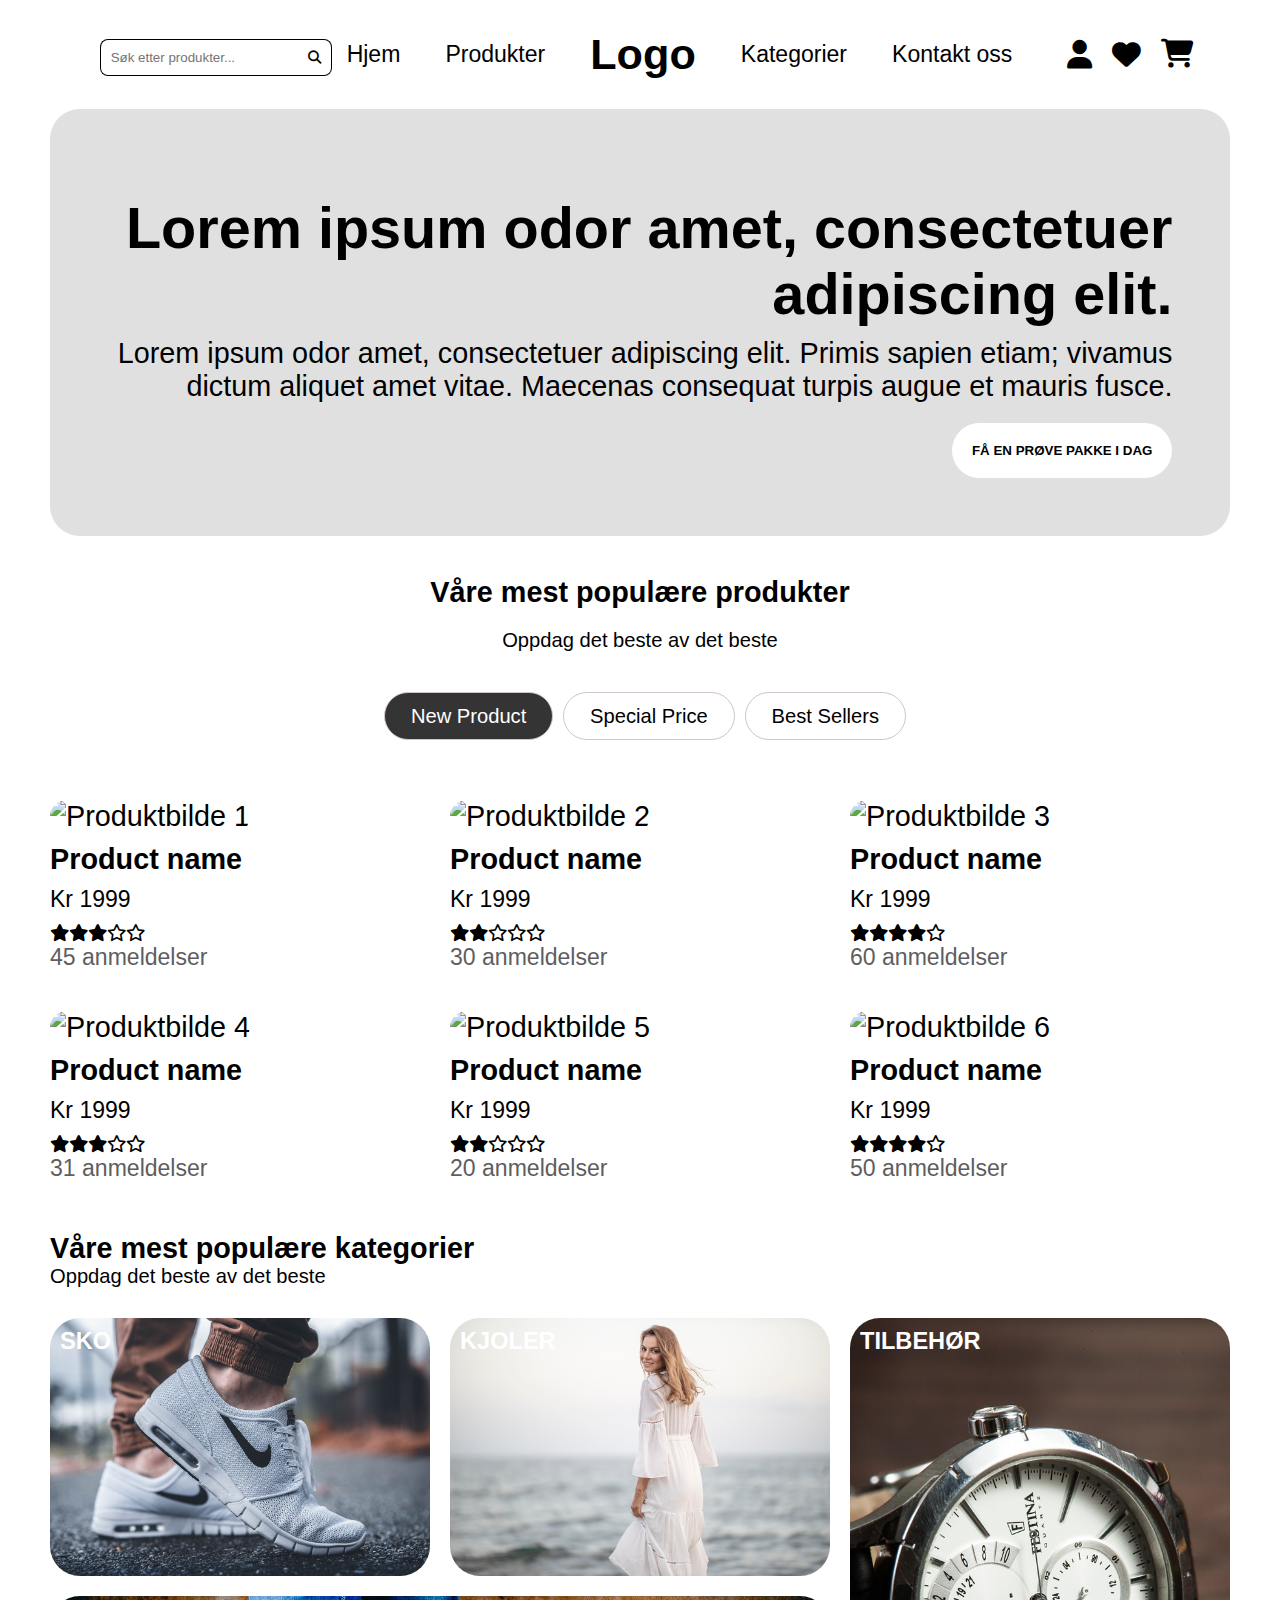
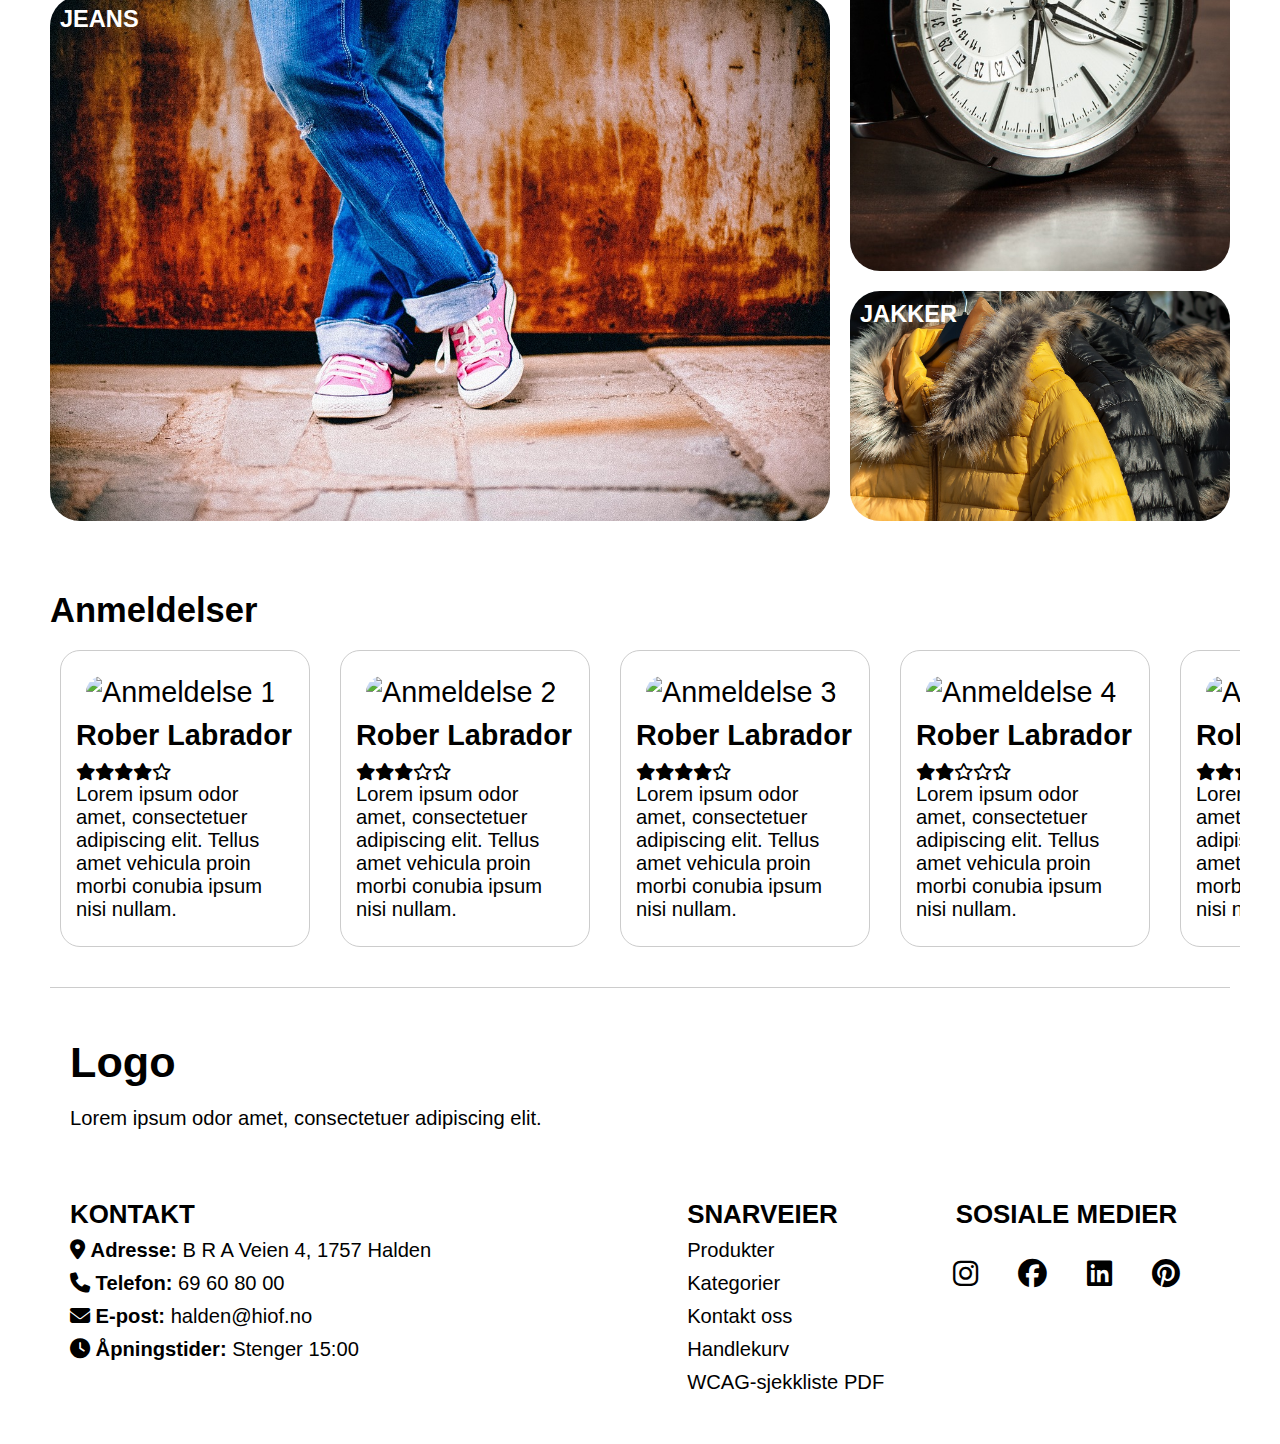
==== commit 9e3b1d07: "Ferdig" ====
--- a/index.html
+++ b/index.html
@@ -319,6 +319,8 @@
                     <li><a href="index.html#popprodukter">Produkter</a></li>
                     <li><a href="index.html#kategorier">Kategorier</a></li>
                     <li><a href="#kontakt-info">Kontakt oss</a></li>
+                    <li><a href="checkout.html">Handlekurv</a></li>
+                    <li><a href="WCAG/WCAG-sjekkliste.pdf" target="_blank">WCAG-sjekkliste PDF</a></li>
                 </ul>
             </section>
             <section class="some">
